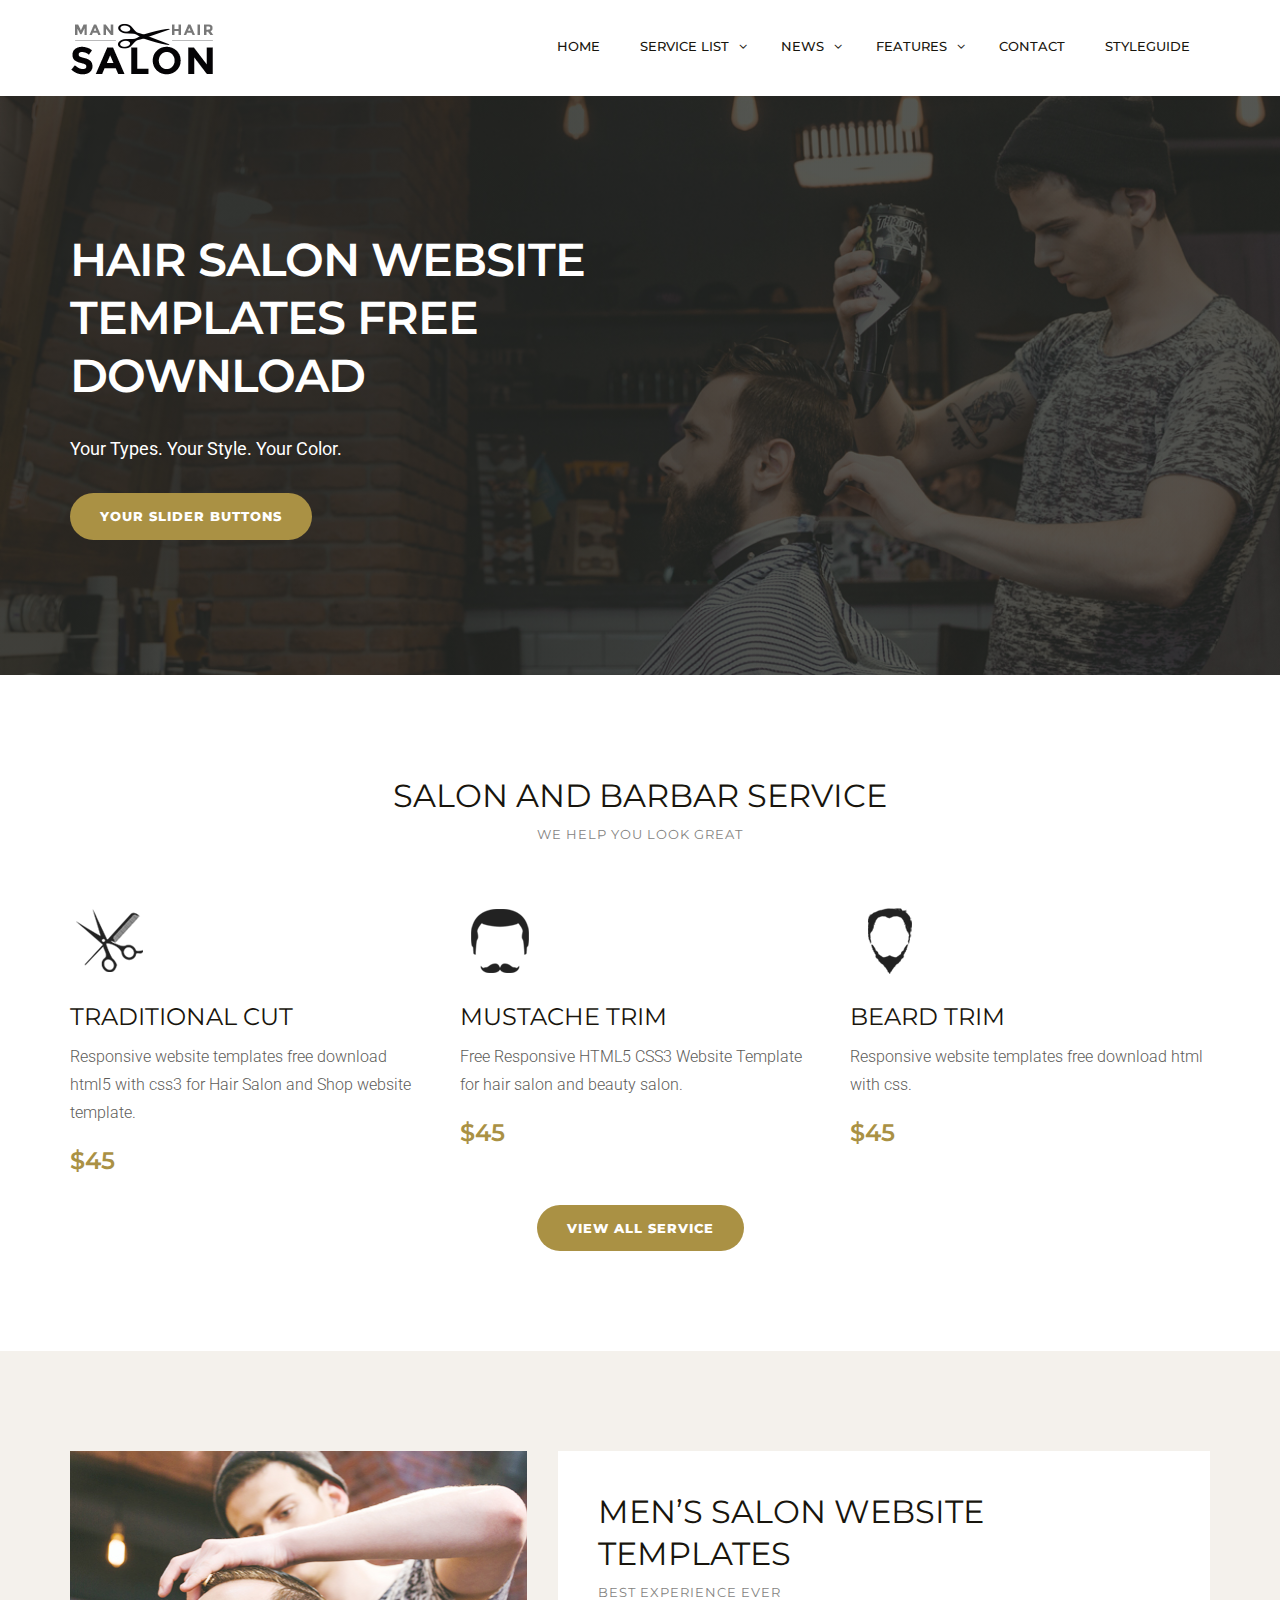
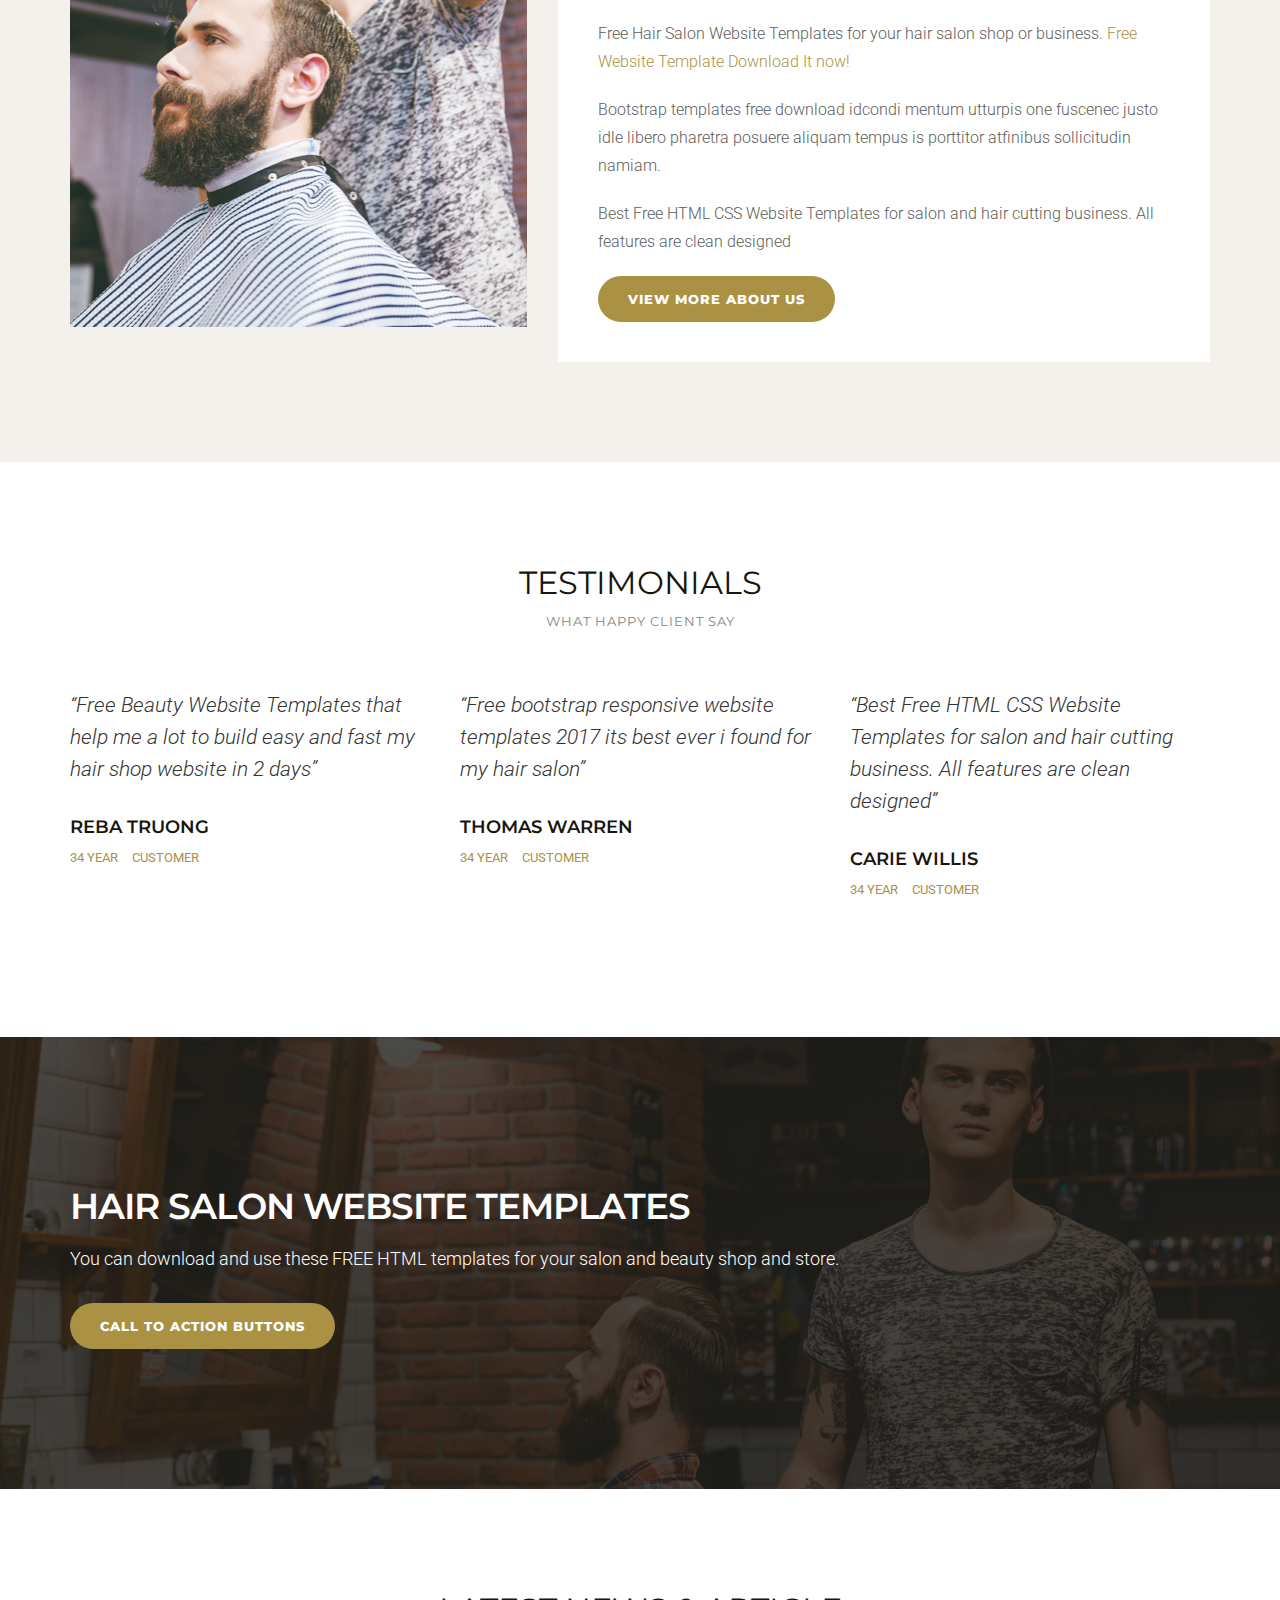
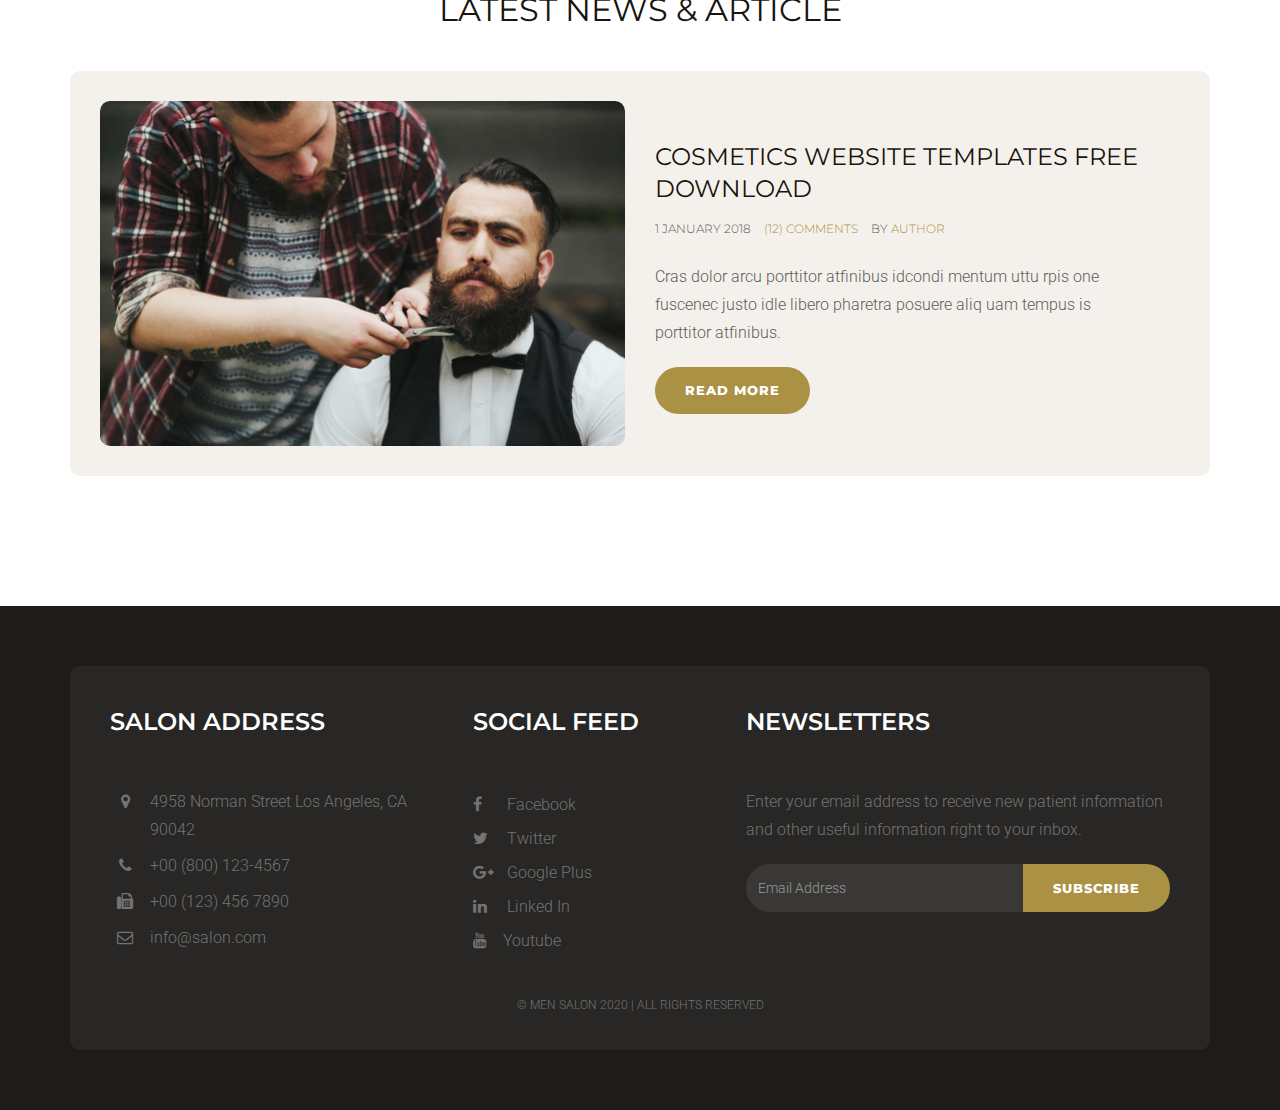
==== index.html @ 5f4469d7 "Initial commit" ====
<!DOCTYPE html>
<html lang="en">

<head>
    <meta charset="utf-8">
    <meta http-equiv="X-UA-Compatible" content="IE=edge">
    <meta name="viewport" content="width=device-width, initial-scale=1">
    <!-- The above 3 meta tags *must* come first in the head; any other head content must come *after* these tags -->
    <meta name="description" content="Hair salon templates for mens hair cut service provider.">
    <meta name="keywords" content="hair salon website templates free download, html5 template, free responsive website templates, website layout,html5 website templates, template for website design, beauty HTML5 templates, cosmetics website templates free download">
    <title>Men Salon | Hair Salon Website Templates Free Download</title>
    <!-- Bootstrap -->
    <link href="css/bootstrap.min.css" rel="stylesheet">
    <!-- Google Fonts -->
    <link href="https://fonts.googleapis.com/css?family=Roboto:300,300i,400,400i,500,500i,700,700i%7cMontserrat:300,300i,400,400i,500,500i,600,600i,700,700i" rel="stylesheet">
    <!-- Font Awesome -->
    <link href="css/font-awesome.min.css" rel="stylesheet">
    <!-- Style -->
    <link href="css/style.css" rel="stylesheet">
    <!-- HTML5 shim and Respond.js for IE8 support of HTML5 elements and media queries -->
    <!-- WARNING: Respond.js doesn't work if you view the page via file:// -->
    <!--[if lt IE 9]>
    <script src="https://oss.maxcdn.com/html5shiv/3.7.3/html5shiv.min.js "></script>
    <script src="https://oss.maxcdn.com/respond/1.4.2/respond.min.js "></script>
<![endif]-->
</head>

<body>
    <div class="header">
        <div class="container">
            <div class="row">
                <div class="col-lg-4 col-md-4 col-sm-12 col-xs-12">
                    <a href="index.html"><img src="images/logo.png" alt="Hair Salon Website Templates Free Download"></a>
                </div>
                <div class="col-lg-8 col-md-4 col-sm-12 col-xs-12">
                    <div class="navigation">
                        <div id="navigation">
                            <ul>
                                <li class="active"><a href="index.html" title="Home">Home</a></li>
                                <li class="has-sub"><a href="service-list.html" title="Service List">Service List</a>
                                    <ul>
                                        <li><a href="service-list.html" title="Service List">Service List</a></li>
                                        <li><a href="service-detail.html" title="Service Detail">Service Detail</a></li>
                                    </ul>
                                </li>
                                <li class="has-sub"><a href="blog-default.html" title="Blog ">News</a>
                                    <ul>
                                        <li><a href="blog-default.html" title="Blog">Blog Default</a></li>
                                        <li><a href="blog-single.html" title="Blog Single ">Blog Single</a></li>
                                    </ul>
                                </li>
                                <li><a href="#" title="Features">Features</a>
                                    <ul>
                                        <li><a href="testimonial.html" title="Service List">Testimonial</a></li>
                                        <li><a href="styleguide.html" title="Service Detail">Style Guide</a></li>
                                    </ul>
                                </li>
                                <li><a href="contact.html" title="Contact Us">Contact</a> </li>
                                <li><a href="styleguide.html" title="Styleguide">styleguide</a> </li>
                            </ul>
                        </div>
                    </div>
                </div>
            </div>
        </div>
    </div>
    <div class="hero-section">
        <div class="container">
            <div class="row">
                <div class="col-lg-6 col-md-6 col-sm-6 col-xs-12">
                    <h1 class="hero-title">hair salon website templates free download</h1>
                    <p class="hero-text"><strong>Your Types. Your Style. Your Color.</strong> </p>
                    <a href="#" class="btn btn-default">Your slider buttons</a> </div>
            </div>
        </div>
    </div>
    <div class="space-medium">
        <div class="container">
            <div class="row">
                <div class="col-md-offset-2 col-md-8">
                    <div class="mb60 text-center section-title">
                        <!-- section title start-->
                        <h1>salon and barbar service</h1>
                        <h5 class="small-title ">we help you look great</h5>
                    </div>
                    <!-- /.section title start-->
                </div>
            </div>
            <div class="row">
                <div class="col-lg-4 col-md-4 col-sm-4 col-xs-12">
                    <div class="service-block">
                        <!-- service block -->
                        <div class="service-icon mb20">
                            <!-- service img -->
                            <img src="images/service-icon-1.png" alt=""> </div>
                        <!-- service img -->
                        <div class="service-content">
                            <!-- service content -->
                            <h2><a href="# " class="title ">traditional cut</a></h2>
                            <p>Responsive website templates free download html5 with css3 for Hair Salon and Shop website template.</p>
                            <div class="price ">$45</div>
                        </div>
                        <!-- service content -->
                    </div>
                    <!-- /.service block -->
                </div>
                <div class="col-lg-4 col-md-4 col-sm-4 col-xs-12">
                    <div class="service-block">
                        <!-- service block -->
                        <div class="service-icon mb20">
                            <!-- service img -->
                            <img src="images/service-icon-2.png" alt=""> </div>
                        <!-- service img -->
                        <div class="service-content">
                            <!-- service content -->
                            <h2><a href="#" class="title ">MUSTACHE TRIM</a></h2>
                            <p>Free Responsive HTML5 CSS3 Website Template for hair salon and beauty salon.</p>
                            <div class="price">$45</div>
                        </div>
                        <!-- service content -->
                    </div>
                    <!-- /.service block -->
                </div>
                <div class="col-lg-4 col-md-4 col-sm-4 col-xs-12">
                    <div class="service-block">
                        <!-- service block -->
                        <div class="service-icon mb20">
                            <!-- service img -->
                            <img src="images/service-icon-3.png" alt=""> </div>
                        <!-- service img -->
                        <div class="service-content">
                            <!-- service content -->
                            <h2><a href="#" class="title ">BEARD TRIM</a></h2>
                            <p>Responsive website templates free download html with css.</p>
                            <div class="price ">$45</div>
                        </div>
                        <!-- service content -->
                    </div>
                    <!-- /.service block -->
                </div>
                <div class="col-lg-12 col-sm-12 col-md-12 col-xs-12 text-center"> <a href="#" class="btn btn-default"> View All Service </a> </div>
            </div>
        </div>
    </div>
    <div class="space-medium bg-default">
        <div class="container">
            <div class="row">
                <div class="col-lg-5 col-md-5 col-sm-12 col-xs-12"><img src="images/about-img.jpg" alt="" class="img-responsive"></div>
                <div class="col-lg-7 col-md-7 col-sm-12 col-xs-12">
                    <div class="well-block">
                        <h1>Men’s salon website templates</h1>
                        <h5 class="small-title ">best experience ever</h5>
                        <p>Free Hair Salon Website Templates for your hair salon shop or business. <a href="https://easetemplate.com/">Free Website Template Download It now!</a></p>
                        <p>Bootstrap templates free download idcondi mentum utturpis one fuscenec justo idle libero pharetra posuere aliquam tempus is porttitor atfinibus sollicitudin namiam.</p>
                        <p>Best Free HTML CSS Website Templates for salon and hair cutting business. All features are clean designed</p>
                        <a href="# " class="btn btn-default">View More About us</a> </div>
                </div>
            </div>
        </div>
    </div>
    <div class="space-medium">
        <div class="container">
            <div class="row">
                <div class="col-lg-offset-2 col-lg-8 col-md-offset-2 col-md-8 col-sm-12 col-xs-12">
                    <div class="section-title mb60 text-center">
                        <!-- section title start-->
                        <h1>testimonials</h1>
                        <h5 class="small-title">What Happy Client Say</h5>
                    </div>
                    <!-- /.section title start-->
                </div>
            </div>
            <div class="row">
                <div class="col-lg-4 col-md-4 col-sm-4 col-xs-12">
                    <div class="testimonial-block">
                        <!-- testimonial block -->
                        <div class="testimonial-content">
                            <p class="testimonial-text">“Free Beauty Website Templates that help me a lot to build easy and fast my hair shop website in 2 days”</p>
                        </div>
                        <div class="testimonial-info">
                            <h4 class="testimonial-name">Reba Truong</h4>
                            <span class="testimonial-meta">34 Year</span> <span class="testimonial-meta">Customer</span> </div>
                    </div>
                    <!--/. testimonial block -->
                </div>
                <div class="col-lg-4 col-md-4 col-sm-4 col-xs-12">
                    <div class="testimonial-block">
                        <!-- testimonial block -->
                        <div class="testimonial-content">
                            <p class="testimonial-text">“Free bootstrap responsive website templates 2017 its best ever i found for my hair salon”</p>
                        </div>
                        <div class="testimonial-info">
                            <h4 class="testimonial-name">Thomas Warren</h4>
                            <span class="testimonial-meta">34 Year</span> <span class="testimonial-meta ">Customer</span> </div>
                    </div>
                    <!--/. testimonial block -->
                </div>
                <div class="col-lg-4 col-md-4 col-sm-4 col-xs-12">
                    <div class="testimonial-block">
                        <!-- testimonial block -->
                        <div class="testimonial-content">
                            <p class="testimonial-text">“Best Free HTML CSS Website Templates for salon and hair cutting business. All features are clean designed”</p>
                        </div>
                        <div class="testimonial-info">
                            <h4 class="testimonial-name">Carie Willis</h4>
                            <span class="testimonial-meta">34 Year</span> <span class="testimonial-meta">Customer</span> </div>
                    </div>
                    <!--/. testimonial block -->
                </div>
            </div>
        </div>
    </div>
    <div class="cta-section">
        <div class="container">
            <div class="row">
                <div class="col-md-12">
                    <h1 class="cta-title">hair salon website templates</h1>
                    <p class="cta-text">You can download and use these FREE HTML templates for your salon and beauty shop and store. </p>
                    <a href="https://easetemplate.com/downloads/category/free-website-template/" class="btn btn-default" target="_blank">Call to action buttons</a> </div>
            </div>
        </div>
    </div>
    <div class="space-medium">
        <div class="container">
            <div class="row">
                <div class="col-lg-offset-2 col-lg-8 col-md-offset-2 col-md-8 col-sm-12 col-xs-12">
                    <div class="section-title mb40 text-center">
                        <!-- section title start-->
                        <h1>Latest News &amp; Article</h1>
                    </div>
                    <!-- /.section title start-->
                </div>
            </div>
            <div class="row">
                <div class="col-lg-12 col-md-12 col-sm-12 col-xs-12">
                    <div class="post-block">
                        <div class="row ">
                            <!-- post block -->
                            <div class="col-md-6">
                                <div class="post-img">
                                    <a href="#"><img src="images/post-img.jpg" alt="" class="img-responsive"></a>
                                </div>
                            </div>
                            <div class="col-md-6">
                                <div class="post-content">
                                    <h2><a href="https://easetemplate.com/" class="title" target="_blank"> cosmetics website templates free download</a></h2>
                                    <p class="meta"> <span class="meta-date"> 1 January 2018</span> <span class="meta-comment"><a href="# ">(12) Comments</a></span> <span class="meta-author">By <a href="#">Author</a></span></p>
                                    <p>Cras dolor arcu porttitor atfinibus idcondi mentum uttu rpis one fuscenec justo idle libero pharetra posuere aliq uam tempus is porttitor atfinibus.</p>
                                    <a href="#" class="btn btn-default">Read More</a> </div>
                            </div>
                        </div>
                        <!-- /.post block -->
                    </div>
                </div>
            </div>
        </div>
    </div>
    <div class="footer">
        <!-- footer-->
        <div class="container">
            <div class="footer-block">
                <!-- footer block -->
                <div class="row">
                    <div class="col-lg-4 col-md-4 col-sm-6 col-xs-12">
                        <div class="footer-widget">
                            <h2 class="widget-title">Salon Address</h2>
                            <ul class="listnone contact">
                                <li><i class="fa fa-map-marker"></i> 4958 Norman Street Los Angeles, CA 90042 </li>
                                <li><i class="fa fa-phone"></i> +00 (800) 123-4567</li>
                                <li><i class="fa fa-fax"></i> +00 (123) 456 7890</li>
                                <li><i class="fa fa-envelope-o"></i> info@salon.com</li>
                            </ul>
                        </div>
                    </div>
                    <div class="col-lg-3 col-md-3 col-sm-6 col-xs-12">
                        <div class="footer-widget footer-social">
                            <!-- social block -->
                            <h2 class="widget-title">Social Feed</h2>
                            <ul class="listnone">
                                <li>
                                    <a href="#"> <i class="fa fa-facebook"></i> Facebook </a>
                                </li>
                                <li><a href="#"><i class="fa fa-twitter"></i> Twitter</a></li>
                                <li><a href="#"><i class="fa fa-google-plus"></i> Google Plus</a></li>
                                <li><a href="#"><i class="fa fa-linkedin"></i> Linked In</a></li>
                                <li>
                                    <a href="#"> <i class="fa fa-youtube"></i>Youtube</a>
                                </li>
                            </ul>
                        </div>
                        <!-- /.social block -->
                    </div>
                    <div class="col-lg-5 col-md-5 col-sm-12 col-xs-12">
                        <div class="footer-widget widget-newsletter">
                            <!-- newsletter block -->
                            <h2 class="widget-title">Newsletters</h2>
                            <p>Enter your email address to receive new patient information and other useful information right to your inbox.</p>
                            <div class="input-group">
                                <input type="text" class="form-control" placeholder="Email Address">
                                <span class="input-group-btn">
                            <button class="btn btn-default" type="button">Subscribe</button>
                            </span>
                            </div>
                            <!-- /input-group -->
                        </div>
                        <!-- newsletter block -->
                    </div>
                </div>
                <div class="tiny-footer">
                    <!-- tiny footer block -->
                    <div class="row">
                        <div class="col-lg-12 col-md-12 col-sm-12 col-xs-12">
                            <div class="copyright-content">
                                <p>© Men Salon 2020 | all rights reserved</p>
                            </div>
                        </div>
                    </div>
                </div>
                <!-- /.tiny footer block -->
            </div>
            <!-- /.footer block -->
        </div>
    </div>
    <!-- /.footer-->
    <!-- jQuery (necessary for Bootstrap's JavaScript plugins) -->
    <script src="js/jquery.min.js"></script>
    <!-- Include all compiled plugins (below), or include individual files as needed -->
    <script src="js/bootstrap.min.js"></script>
    <script src="js/menumaker.js"></script>
    <!-- sticky header -->
    <script src="js/jquery.sticky.js"></script>
    <script src="js/sticky-header.js"></script>
</body>

</html>
---- css/style.css ----
@charset "UTF-8";

/* CSS Document */

/*------------------------------------------------------------------

Template Name:      Hair Salon Website Templates Free Download
Version:            1.0.0
Created Date:       30/03/2017 
Author:             Jitu Chauhan 

------------------------------------------------------------------
[CSS Table of contents]

1.  Body / Typography 
2.  Form Elements
3.  Buttons
4.  General / Elements
        4.1 Section space
        4.2 Margin space
        4.3 Padding space
        4.4 Background color
        4.5 Features
        4.7 Call to actions
        4.8 Img hover effect
        4.9 Icon
        -----------------------
5. Header / Navigations
        5.1 Header Regular
        5.2 Header Transparent
        5.3 Navigation Regular
        5.4 Page Header

        -----------------------
6. Slider
        6.1 Slider
        -----------------------
7. Content
8. Footers
9. Pages
    9.1  Service
    9.2  Service Single / sidebar with sidenav
    9.3  Testimonial
    9.4  Contact us
    9.5  Styleguide
    ------------------------------------
10.Blog
    10.1 Blog Default
    10.2 Blog Single
    ------------------------------------
11.Sidebar
    11.1 Widget
    ------------------------------------

13. Media Queries

------------------------------------------------------------------*/

/*-----------------------------------
    1. Body / Typography 
-----------------------------------*/

body { font-size: 16px;
    background-color: #fff;
    color: #5d5c59;
    font-family: 'Roboto', sans-serif;
    line-height: 28px;
    font-weight: 300; }
h1, h2, h3, h4, h5, h6 { margin: 0; padding: 0; margin-bottom: 10px; color: #18150d; font-weight: 400; 
    font-family: 'Montserrat', sans-serif; text-transform: uppercase; -webkit-font-smoothing: antialiased; text-rendering: optimizeLegibility; }
h1 { font-size: 32px; line-height: 42px; }
h2 { font-size: 24px; line-height: 32px; }
h3 { font-size: 18px; line-height: 28px; }
h4 { font-size: 16px; line-height: 24px; margin-bottom: 10px; }
h5 { font-size: 14px; }
h6 { font-size: 12px; }
p { margin: 0 0 20px; }
p:last-child { margin-bottom: 0px; }
ul, ol { margin: 0; }
ul li, ol li { }
a { color: #aa9144; text-decoration: none; -webkit-transition: all 0.3s; -moz-transition: all 0.3s; transition: all 0.3s; }
a:focus, a:hover { text-decoration: none; color: #8e7424; }
 
b, strong {
    font-weight: 400;
}
.listnone { list-style: none; padding: 0px; }
.lead { font-size: 21px; color: #3c3c3c; font-weight: 400; }
.italic { font-style: italic; }
.small-text { color: #b4b1ac; font-size: 12px; }
.text-caps { text-transform: uppercase; letter-spacing: 2px; }
::selection { background: #ffecb3; color: #333; }
h3 small { font-weight: 400; line-height: 1; color: #aa9144; font-size: 14px; }
 
hr { margin-top: 20px; margin-bottom: 20px; border: 0; border-top: 1px solid #f1f3f8; }
blockquote { padding: 10px 20px; margin: 0px; font-size: 21px; line-height: 32px; color: #3c3c3c; font-style: italic; border-left: 5px solid #aa9144; }

/*-------------- align ------------*/

/* =WordPress Core
-------------------------------------------------------------- */

.alignnone { margin: 5px 20px 20px 0; }
.aligncenter, div.aligncenter { display: block; margin: 5px auto 5px auto; }
.alignright { float: right; margin: 0px 0 30px 30px;  }
.alignleft { float: left; margin: 0px 30px 0px 0;   }
a img.alignright { float: right; margin: 0px 0 30px 30px; }
a img.alignnone { margin: 5px 20px 20px 0; }
a img.alignleft { float: left; margin: 5px 20px 20px 0; }
a img.aligncenter { display: block; margin-left: auto; margin-right: auto; }
.wp-caption { background: #fff; border: 1px solid #f0f0f0; max-width: 96%;    /* Image does not overflow the content area */ padding: 5px 3px 10px; text-align: center; }
.wp-caption.alignnone { margin: 5px 20px 20px 0; }
.wp-caption.alignleft { margin: 5px 20px 20px 0; }
.wp-caption.alignright { margin: 5px 0 20px 20px; }
.wp-caption img { border: 0 none; height: auto; margin: 0; max-width: 98.5%; padding: 0; width: auto; }
.wp-caption p.wp-caption-text { font-size: 11px; line-height: 17px; margin: 0; padding: 0 4px 5px; }

/*-----------------------------------
    2. Form css 
-----------------------------------*/
label { }
.control-label { color: #474747; font-weight: 700; font-size: 12px; text-transform: uppercase; }
.form-control { width: 100%; height: 50px; padding: 6px 12px; 
    font-size: 16px; line-height: 1.42857143; color: #333; background-color: #fff; border: 1px solid #dcd9d3; 
    background-image: none; border-radius: 10px; -webkit-box-shadow: inset 0 0px 0px rgba(255, 255, 255, .075); 
    box-shadow: inset 3px 3px 3px rgba(255, 255, 255, .075); margin-bottom: 15px; }
.form-control:focus { border-color: #bab6ae;
    outline: 0;
    -webkit-box-shadow: inset 0 1px 1px rgba(255, 255, 255, .075), 0 0 8px rgba(255, 255, 255, .6);
    box-shadow: inset 0 3px 3px rgba(255, 255, 255, .075), 0 0 8px rgba(235, 237, 238, .6);
    background-color: #fffefd; }
.textarea.form-control { background-color: #f6f8f9; height: auto; }
.required { }
.form-news-letter .form-control { float: left; width: 75%; margin-right: 10px; }
.form-group { margin-bottom: 10px; }
.get-in-touch { }
.get-in-touch .form-control { margin-bottom: 10px; }

/*-----------------------------------
    3. Buttons 
-----------------------------------*/
.btn { display: inline-block; padding: 14px 30px; margin-bottom: 0; font-size: 13px; font-weight: 800; 
    letter-spacing: 1px; line-height: 1.42857143; text-align: center; border: none; 
    text-transform: uppercase; border-radius: 100px;font-family: 'Montserrat', sans-serif; -webkit-font-smoothing: antialiased; text-rendering: optimizeLegibility;}
.btn-default { color: #fff; background-color: #aa9144; }
.btn-default:hover { color: #fff; background-color: #8e7424; border-color: #8e7424; }
.btn-default.focus, .btn-default:focus { color: #fff; background-color: #8e7424; border-color: #8e7424; }
.btn-primary { background-color: #2d281a; color: #fff; }
.btn-primary:hover { background-color: #18150d; color: #fff; }
.btn-primary.focus, .btn-primary:focus { }
.btn-white { color: #aa9144; background-color: #fff; border: 1px solid #fff; }
.btn-white:hover { background-color: #8e7424; border-color: #8e7424; color: #fff; }
.btn-white.focus, .btn-white:focus { background-color: #8e7424; border-color: #8e7424; color: #fff; }
.btn-link { color: #98989c; text-transform: uppercase; font-size: 12px; font-weight: 700; letter-spacing: 2px; border-bottom: 1px solid #98989c; padding-bottom: 2px; }
.btn-link:hover { color: #aa9144; font-weight: 700; text-decoration: none; border-bottom: 1px solid #aa9144; }
.btn-lg { font-size: 14px; padding: 20px 30px; }
.btn-sm { font-size: 12px; padding: 5px 10px; }
.btn-xs { font-size: 12px; padding: 5px 7px; }

/*-----------------------------------
    4. General / Elements 
-----------------------------------*/

/*----------------------- 
    4.1 Section space :
-------------------------*/

/*Note: Section space help to create top bottom space;*/

.space-small { padding-top: 40px; padding-bottom: 40px; }
.space-medium { padding-top: 100px; padding-bottom: 100px; }
.space-large { padding-top: 120px; padding-bottom: 120px; }
.space-ex-large { padding-top: 140px; padding-bottom: 140px; }

/*----------------------
   4.2 Margin Space
-----------------------*/
.mb0 { margin-bottom: 0px; }
.mb10 { margin-bottom: 10px; }
.mb20 { margin-bottom: 20px; }
.mb30 { margin-bottom: 30px; }
.mb35 { margin-bottom: 35px; }
.mb40 { margin-bottom: 40px; }
.mb60 { margin-bottom: 60px; }
.mb80 { margin-bottom: 80px; }
.mb100 { margin-bottom: 100px; }
.mt0 { margin-top: 0px; }
.mt10 { margin-top: 10px; }
.mt20 { margin-top: 20px; }
.mt30 { margin-top: 30px; }
.mt40 { margin-top: 40px; }
.mt60 { margin-top: 60px; }
.mt70 { margin-top: 70px; }
.mt80 { margin-top: 80px; }
.mt100 { margin-top: 100px; }

/*----- less margin space from top --*/
.mt-20 { margin-top: -20px; }
.mt-40 { margin-top: -40px; }
.mt-60 { margin-top: -60px; }
.mt-80 { margin-top: -80px; }

/*-----------------------
   4.3 Padding space
-------------------------*/
.nopadding { padding: 0px; }
.nopr { padding-right: 0px; }
.nopl { padding-left: 0px; }
.pinside10 { padding: 10px; }
.pinside20 { padding: 20px; }
.pinside30 { padding: 30px; }
.pinside40 { padding: 40px; }
.pinside50 { padding: 50px; }
.pinside60 { padding: 60px; }
.pinside80 { padding: 80px; }
.pinside130 { padding: 130px; }
.pdt10 { padding-top: 10px; }
.pdt20 { padding-top: 20px; }
.pdt30 { padding-top: 30px; }
.pdt40 { padding-top: 40px; }
.pdt60 { padding-top: 60px; }
.pdt80 { padding-top: 80px; }
.pdb10 { padding-bottom: 10px; }
.pdb20 { padding-bottom: 20px; }
.pdb30 { padding-bottom: 30px; }
.pdb40 { padding-bottom: 40px; }
.pdb60 { padding-bottom: 60px; }
.pdb80 { padding-bottom: 80px; }
.pdl10 { padding-left: 10px; }
.pdl20 { padding-left: 20px; }
.pdl30 { padding-left: 30px; }
.pdl40 { padding-left: 40px; }
.pdl60 { padding-left: 60px; }
.pdl80 { padding-left: 80px; }
.pdr10 { padding-right: 10px; }
.pdr20 { padding-right: 20px; }
.pdr30 { padding-right: 30px; }
.pdr40 { padding-right: 40px; }
.pdr60 { padding-right: 60px; }
.pdr80 { padding-right: 80px; }

/*--------------------------------
4.4 Background & Block color 
----------------------------------*/
.bg-light { background-color: #f4f1ec; }
.bg-primary { background-color: #aa9144; }
.bg-default { background-color: #f4f1ec; }
.bg-white { background-color: #fff; }
.outline { border: 1px solid #e5e7ec; }
.section-title { }
.title { color: #18150d; }
.small-title{color: #84837f; font-size: 13px; letter-spacing: 1px; margin-bottom: 20px;}
.text-white { color: #fff; }
.primary-sidebar { }
.secondary-sidebar { }
.well-block{background-color: #fff;padding: 40px;}

/*--------------------------------
4.5 Features Block 
----------------------------------*/
.feature { }
.feature-icon { margin-bottom: 20px; }
.feature-left { }
.feature-left .feature-icon { float: left; }
.feature-left .feature-content { padding-left: 80px; }
.feature-center { }
.feature-center .feature-icon { }
.feature-center .feature-content { }
.feature-inner { }
.feature-outline { }
.thumbnail-block { }
.thumbnail-img { }
.thumbnail-content { }
.thumbnail-inner { }
.thumbnail-outline { }

/*----------------- video ---------------*/
.video-section { position: relative; }
.video-img { position: relative; }
.video-img img { width: 100%; }
.video-action { position: absolute; top: 40%; left: 47%; }

/*--------------------------------
4.6 Bullet 
----------------------------------*/
.bullet { position: relative; padding-left: 15px; color: #78807e; line-height: 32px; }
.bullet-double-right li:before { font-family: FontAwesome; display: block; position: absolute; left: 0; width: 13px; font-size: 14px; color: #78807e; content: "\f101"; }

/*--------------------------------
4.7 Call to actions 
----------------------------------*/
.cta-block { }
.cta-title { font-size: 32px; font-weight: 700; letter-spacing: -1px; color: #fff; margin-bottom: 10px; }
.cta-text { font-size: 18px; color: #a2fed4; }
.cta-content { }
.cta-call, .cta-mail { }


.cta-section { 
    padding-top: 140px; padding-bottom: 140px; 
    background: linear-gradient(rgba(30, 28, 24, 0.8), rgba(30, 28, 24, 0.8)), rgba(30, 28, 24, 0.8) url(../images/cta-section-img.jpg) no-repeat center; background-size: cover; }
.cta-caption {  }
.cta-title { font-size: 36px; color: #fff; line-height: 58px; font-weight: 600; margin-bottom: 10px; letter-spacing: -1px; }
.cta-text { font-size: 18px; color: #fff; margin-bottom: 30px; }

/*--------------------------------
4.8 Image Hover Effect 
----------------------------------*/
.imghover { display: block; position: relative; max-width: 100%; }
.imghover::before, .imghover::after { display: block; position: absolute; content: ""; text-align: center; opacity: 0; }
.imghover::before { top: 0; right: 0; bottom: 0; left: 0; }
.imghover::after { top: 50%; left: 50%; width: 50px; height: 50px; line-height: 50px; margin: -25px 0 0 -25px; content: "\f2a8"; font-family: "FontAwesome"; font-size: 36px; }
.imghover:hover::before, .imghover:hover::after { opacity: 1; }
.imghover:hover::before { background: rgba(212, 27, 44, .55); }
.imghover:hover::after { color: #FFFFFF; }
[class^='imghvr-'], [class*=' imghvr-'] { background: rgba(211, 0, 80, .55); }

/*--------------------------------
4.9 Icon 
----------------------------------*/
.icon { }
.icon-1x { font-size: 18px; }

/* default icon size of font*/
.icon-2x { font-size: 38px; }
.icon-4x { font-size: 65px; }
.icon-6x { font-size: 88px; }
.icon-8x { font-size: 108px; }
.icon-default { color: #aa9144; }
.icon-primary { color: #474954; }
.icon-secondary { color: #fff; }
.icon-white { color: #fff; }

/*--------------------------------
5 Header / Navigations 
----------------------------------*/

/*--------------------
    5.1 Header Regular 
   ----------------------*/

.logo { }
.header { background-color: #fff; z-index: 9999; position: relative; padding-top: 20px; padding-bottom: 20px; }
.top-text { text-align: right; }
.top-text .text-block { padding-left: 20px; color: #fff; line-height: 18px; }
.call-block { }
.call-no { }
.mail-block { }
.mail-text { }
.time-block { }
.time-text { }
.call-block, .mail-block, .time-block { }

/*--------------------------
    5.2 Navigations Regular
   ----------------------------*/
.hero-section { padding-top: 135px; padding-bottom: 135px; background: linear-gradient(rgba(36, 39, 38, 0.5), rgba(36, 39, 38, 0.5)), rgba(36, 39, 38, 0.5) url(../images/hero-img.jpg) no-repeat center; background-size: cover; }
.hero-caption { padding-top: 100px; padding-bottom: 100px; }
.hero-title { font-size: 46px; color: #fff; line-height: 58px; font-weight: 600; margin-bottom: 30px; letter-spacing: -1px; }
.hero-text { font-size: 18px; color: #fff; margin-bottom: 30px; }
.navigation { float: right; }
.is-sticky .header {border-bottom: 1px solid #eae7e2;}
#navigation, #navigation ul, #navigation ul li, #navigation ul li a, #navigation #menu-button { margin: 0; padding: 0; border: 0; list-style: none; line-height: 1; display: block; position: relative; -webkit-box-sizing: border-box; -moz-box-sizing: border-box; box-sizing: border-box; }
#navigation:after, #navigation > ul:after { content: "."; display: block; clear: both; visibility: hidden; line-height: 0; height: 0; }
#navigation #menu-button { display: none; }
#navigation { font-family: 'Montserrat', sans-serif; -webkit-font-smoothing: antialiased; text-rendering: optimizeLegibility;}
#navigation > ul > li { float: left; }
#navigation.align-center > ul { font-size: 0; text-align: center; }
#navigation.align-center > ul > li { display: inline-block; float: none; }
#navigation.align-center ul ul { text-align: left; }
#navigation.align-right > ul > li { float: right; }
#navigation > ul > li > a { padding: 20px; font-size: 13px; color: #18150d; text-decoration: none; font-weight: 500; text-transform: uppercase; }
#navigation > ul > li:hover > a { color: #ffffff; background-color: #aa9144; }
#navigation > ul > li.has-sub > a { padding-right: 32px; }

/*#navigation > ul > li.has-sub > a:after {
 position: absolute;
 top: 22px;
 right: 11px;
 width: 8px;
 height: 2px;
 display: block;
 background: #dddddd;
 content: '';
}*/
#navigation > ul > li.has-sub > a:before { position: absolute; right: 14px; font-family: FontAwesome; content: "\f107"; -webkit-transition: all .25s ease; -moz-transition: all .25s ease; -ms-transition: all .25s ease; -o-transition: all .25s ease; transition: all .25s ease; }

/*#navigation > ul > li.has-sub:hover > a:before {
 top: 23px;
 height: 0;
}*/
#navigation ul ul { position: absolute; left: -9999px; }
#navigation.align-right ul ul { text-align: right; }
#navigation ul ul li { height: 0; -webkit-transition: all .25s ease; -moz-transition: all .25s ease; -ms-transition: all .25s ease; -o-transition: all .25s ease; transition: all .25s ease; }
#navigation li:hover > ul { left: auto; }
#navigation.align-right li:hover > ul { left: auto; right: 0; }
#navigation li:hover > ul > li { height: 46px; }
#navigation ul ul ul { margin-left: 100%; top: 0; }
#navigation.align-right ul ul ul { margin-left: 0; margin-right: 100%; }
#navigation ul ul li a { padding: 16px; width: 170px; font-size: 13px; text-decoration: none; color: #fff; font-weight: 500; background: #aa9144; text-transform: uppercase; border-bottom: 1px solid #987e2e; }
#navigation ul ul li:last-child > a, #navigation ul ul li.last-item > a { border-bottom: 0; }
#navigation ul ul li:hover > a, #navigation ul ul li a:hover { color: #ffffff; background-color: #aa9144; }
#navigation ul ul li.has-sub > a:after { position: absolute; top: 16px; right: 11px; width: 8px; height: 2px; display: block; background: #dddddd; content: ''; }
#navigation.align-right ul ul li.has-sub > a:after { right: auto; left: 11px; }
#navigation ul ul li.has-sub > a:before { position: absolute; top: 13px; right: 14px; display: block; width: 2px; height: 8px; background: #dddddd; content: ''; -webkit-transition: all .25s ease; -moz-transition: all .25s ease; -ms-transition: all .25s ease; -o-transition: all .25s ease; transition: all .25s ease; }
#navigation.align-right ul ul li.has-sub > a:before { right: auto; left: 14px; }
#navigation ul ul > li.has-sub:hover > a:before { top: 17px; height: 0; }
#navigation.small-screen { width: 100%; }
#navigation.small-screen ul { width: 100%; display: none; }
#navigation.small-screen.align-center > ul { text-align: left; }
#navigation.small-screen ul li { width: 100%; border-top: 1px solid #474747; }
#navigation.small-screen ul ul li, #navigation.small-screen li:hover > ul > li { height: auto; }
#navigation.small-screen ul li a, #navigation.small-screen ul ul li a { width: 100%; border-bottom: 0; padding: 20px 15px; }
#navigation.small-screen > ul > li { float: none; }
#navigation.small-screen ul ul li a { padding-left: 25px; }
#navigation.small-screen ul ul ul li a { padding-left: 35px; }
#navigation.small-screen ul ul li a { color: #474747; background: none; }
#navigation.small-screen ul ul li:hover > a, #navigation.small-screen ul ul li.active > a { color: #474747; }
#navigation.small-screen ul ul, #navigation.small-screen ul ul ul, #navigation.small-screen.align-right ul ul { position: relative; left: 0; width: 100%; margin: 0; text-align: left; }
#navigation.small-screen > ul > li.has-sub > a:after, #navigation.small-screen > ul > li.has-sub > a:before, #navigation.small-screen ul ul > li.has-sub > a:after, #navigation.small-screen ul ul > li.has-sub > a:before { display: none; }
#navigation.small-screen #menu-button {display: block; padding: 15px; color: #474747; cursor: pointer; font-size: 12px;
   text-transform: uppercase; font-weight: 700; }
#navigation.small-screen #menu-button:after { position: absolute; top: 16px; right: 17px; display: block; height: 12px; width: 20px; border-top: 2px solid #474747; border-bottom: 2px solid #474747; content: ''; }
#navigation.small-screen #menu-button:before { position: absolute; top: 21px; right: 17px; display: block; height: 2px; width: 20px; background: #474747; content: ''; }
#navigation.small-screen #menu-button.menu-opened:after { top: 23px; border: 0; height: 2px; width: 15px; background: #474747; -webkit-transform: rotate(45deg); -moz-transform: rotate(45deg); -ms-transform: rotate(45deg); -o-transform: rotate(45deg); transform: rotate(45deg); }
#navigation.small-screen #menu-button.menu-opened:before { top: 23px; background: #474747; width: 15px; -webkit-transform: rotate(-45deg); -moz-transform: rotate(-45deg); -ms-transform: rotate(-45deg); -o-transform: rotate(-45deg); transform: rotate(-45deg); }
#navigation.small-screen .submenu-button { position: absolute; z-index: 99; right: 0; top: 0; display: block; border-left: 1px solid #474747; height: 53px; width: 53px; cursor: pointer; }
#navigation.small-screen .submenu-button.submenu-opened { }
#navigation.small-screen ul ul .submenu-button { height: 34px; width: 34px; }
#navigation.small-screen .submenu-button:after { position: absolute; top: 22px; right: 20px; width: 8px; height: 2px;
 display: block; background: #474747; content: ''; }
#navigation.small-screen ul ul .submenu-button:after { top: 15px; right: 13px; }
#navigation.small-screen .submenu-button.submenu-opened:after { background: #474747; }
#navigation.small-screen .submenu-button:before { position: absolute; top: 19px; right: 23px; display: block;
 width: 2px; height: 8px; background: #474747; content: ''; }
#navigation.small-screen ul ul .submenu-button:before { top: 12px; right: 16px; }
#navigation.small-screen .submenu-button.submenu-opened:before { display: none; }
#navigation.small-screen.select-list { padding: 5px; }

/*----------------------------------------------
    5.4 Page Header
----------------------------------------------*/
.page-header { background: linear-gradient(rgba(36, 39, 38, 0.5), rgba(36, 39, 38, 0.5)), rgba(36, 39, 38, 0.5) url(../images/page-header.jpg) no-repeat center; background-size: cover; margin: 0; border-bottom: none; padding-bottom: 0px; }
.page-caption { padding: 120px 0px; position: relative; z-index: 1; color: #fff; text-align: center; }
.page-title { color: #fff;  font-size: 40px; font-weight: 400; letter-spacing: -1px; }
.breadcrumb { }
.breadcrumb>.active { }
.page-breadcrumb {   }
.page-breadcrumb .breadcrumb { background-color: transparent; margin-bottom: 0px; font-size: 12px; text-transform: uppercase; }

/*-----------------------------------
    6. Slider 
-------------------------------------*/

/*-----------------------------------
7. Content 
-------------------------------------*/

.content { padding-top: 60px; padding-bottom: 60px; }

/*-----------------------------------
8. Footer 
-------------------------------------*/
.footer { background-color: #1e1c18; padding-top: 60px; padding-bottom: 60px; }
.footer-block{background-color: #282725;padding: 40px 40px 10px 40px; border-radius: 10px;}
.footer-widget p { color: #747474; }
.footer-widget .widget-title { color: #fff; font-weight: 600; padding-bottom: 20px; margin-bottom: 30px; }
.footer-widget { }
.footer-widget ul { }
.footer-widget li { }
.footer-widget li a { color: #747474; line-height: 34px; }
.footer-widget li a:hover { color: #aa9144; }
.footer-link { }
.footer-social { }
.footer-social ul { }
.footer-social ul li { }
.footer-social ul li a i { padding-right: 10px; width: 30px; }
.footer-social ul li a:hover i { color: #aa9144; }
.footer .contact li { position: relative; padding-left: 40px; display: block; '
margin-bottom: 8px; padding: 0 0 8px 40px; color: #747474; }
.footer .contact li i { display: block; position: absolute; top: 5px; left: 0; width: 30px; 
    font-size: 16px; text-align: center; }
.widget-newsletter .form-control { height: 48px; color: #eee; background-color: #393836; border: none; box-shadow: none; 
    font-size: 14px; border-radius: 30px 0px 0px 30px;}
.widget-newsletter button { height: 48px; }

/*-------------- tiny footer ------------*/
.tiny-footer {  padding-top: 19px; padding-bottom: 9px; font-size: 12px; 
    color: #56575e; text-align: left; text-transform: uppercase; text-align: center; }
.copyright-content { padding: 12px; color: #747474; }

/*-----------------------------------
9. Pages 
-------------------------------------*/

/*-------------------------
 9.1 About us
---------------------------*/

.about-text { line-height: 40px; }
.about-block { }
.about-img { }
.about-info { }
.about-contact { font-size: 18px; color: #8c9292; font-weight: 600; margin-left: 5px; }
.counter_block { }
.counter_box { border-bottom: 1px solid #eee; padding: 40px 0px; }
.counter_number { font-weight: 900; margin-bottom: 0px; }
.counter_text { font-size: 12px; text-transform: uppercase; letter-spacing: 2px; }

/*-------------------------
 9.2  Service / single / sidebar
--------------------------*/

/* service section */

.service-block { margin-bottom: 30px; }
.service-img { margin-bottom: 30px; }
.service-img img { width: 100%; }
.service-caption { }
.service-title { font-size: 20px; color: #212330; text-transform: uppercase; text-align: center; letter-spacing: 1px; }
.service-icon { }
.service-icon img { }
.service-single-block { }
.service-single-img { }
.service-single-content { }
.price{font-size: 24px; color: #aa9144; font-weight: 600; font-family: 'Montserrat', sans-serif;}

/*-----------------------------------------
    service side-nav
   ------------------------------------------*/
.sidenav { background-color: #fff; margin-bottom: 30px; }
.sidenav li { position: relative; }
.sidenav li:last-child { margin-bottom: 0px; }
.sidenav li a { display: block; line-height: 14px; color: #2b2d2c; 
    font-weight: 500; font-size: 14px; background-color: #dfddd7; padding: 20px; margin-bottom: 1px; text-transform: uppercase;font-family: 'Montserrat', sans-serif;}
.sidenav li a:hover { color: #fff; background-color: #aa9144; }
.sidenav li a.active, .sidenav ul li a.active .sidenav ul li i { color: #fff; background-color: #aa9144; }
.sidenav li a:focus { color: #bb0349; }
.sidenav li.active a:before { color: #bb0349; }

/*.sidenav li a:before { margin-right: 10px; font-family: FontAwesome; position: absolute; width: 20px; font-size: 12px; color: #7d7f89; content: "138"; left: 10px; }
.sidenav li a:hover:before { color: #bb0349; }*/
.arrow-circle-right li:last-child { border-bottom: 0px solid #6f4a52; }
.arrow-circle-right li a:before { margin-right: 10px; font-family: FontAwesome; position: absolute; left: 20px; width: 20px; font-size: 16px; color: #5a5a5a; content: "\f105"; font-weight: normal; }

/*--------------------------
  9.5  Testimonial
---------------------------*/
.quote-left { position: absolute; font-size: 100px; font-family: 'Libre Baskerville', serif; font-style: normal; color: #aa9144; line-height: 0px; top: 52px; }
.testimonial-block {margin-bottom: 40px; }
.testimonial-img { }
.testimonial-img img { }
.testimonial-content { margin-bottom: 30px; }
.testimonial-info { line-height: 1; }
.testimonial-text { font-size: 21px; font-style: italic; line-height: 32px; color: #333333; }
.testimonial-name { font-size: 18px; font-weight: 600; margin-bottom: 10px; }
.testimonial-meta { font-size: 13px; text-transform: uppercase;color: #aa9144; padding-right: 10px; font-weight: 400; }

/*-------------------------
  9.8 Contact us
---------------------------*/
.contact-block { }
.contact-block ul { }
.contact-block ul li { border: 1px solid #f1f2f4; padding-top: 30px; padding-bottom: 30px; }
.contact-block ul li i { color: #aa9144; float: left; padding: 0px; }
.contact-block .contact-text { }
.contact-info { background-color: #cda34d; color: #fff; }
.contact-info ul { padding-left: 0px; }
.contact-info li { position: relative; padding-left: 70px; margin-bottom: 30px; border-bottom: 1px solid #b69042; padding-bottom: 29px; }
.contact-info li:last-child { border-bottom: none; }
.contact-info li i { display: block; position: absolute; left: 0;    /* font-size: 50px; */    /* text-align: center; */
color: #fff;    /* bottom: 0px; */ }
.map { height: 400px; }
.contact-social { text-align: center; }
.contact-social { }
.contact-social a i { height: 32px; width: 32px; border-radius: 50px; background-color: #8e7424; text-align: center; padding: 7px; line-height: 1.2; font-size: 14px; color: #c12d17; }
.contact-social a i:hover { color: #8e7424; }
address { margin-bottom: 20px; font-style: normal; line-height: 1.42857143; }

/*------------------------
 10. Blog pages
--------------------------*/
.content { }
.sidebar { }
.post-block, .post-quote{ position: relative; background-color: #f4f1ec; padding: 30px; border-radius: 10px;  margin-bottom: 30px;}
 
/*-- use for thumbnail --*/
.post-holder { position: relative; margin-bottom: 30px; }
/*-- for single post page --*/
.post-img { position: relative; }
.post-img img{border-radius: 10px; width: 100%;}
.post-title { }
.post-content {padding-top: 40px; padding-right: 40px;}
.post-header { }

/*-------- Post meta --------*/
.meta { font-size: 12px; text-transform: uppercase; margin-bottom: 20px; font-family: 'Montserrat', sans-serif;}
.meta-date { }
.meta-user { }
.meta-comment { }
.meta-author { }
.meta-cat { }
.meta-date, .meta-author, .meta-comment, .meta-cat { display: inline-block; margin-right: 10px; }
.meta-link { }
.meta-tags { }

/*-------- Post Type --------*/
.post-sticky { background: url(../images/sticky.png) no-repeat; position: absolute; right: 35px; bottom: 35px; width: 30px; height: 30px; color: #fff; }
.post-gallery { }
.post-video { }
.post-video .video-sign { }
.post-audio {}
.post-quote {background-color: #aa9144; }
.quote-content{}
.post-quote blockquote{color: #fff; font-size: 34px; line-height: 42px;}
/*-------- Related Post --------*/
.related-post-block { border-top: 1px solid #eee; padding-top: 29px; margin-top: 30px; margin-bottom: 30px; }
.related-post {margin-bottom: 30px; }
.related-post-title { }
.related-post-img { margin-bottom: 30px; }
.related-post-img img{border-radius: 10px;}
/*----- Prev Next Post -----*/
.post-navigation { margin-bottom: 30px; }
.nav-previous, .nav-next { border: 1px solid #f4f1ec; padding: 20px; }
.nav-previous { }
.nav-next { }
.prev-post { }
.next-post { }
.prev-link { }
.next-link { }
.prev-link, .next-link { margin-bottom: 10px; display: block; text-transform: uppercase; font-size: 12px; }

/*----- Author Post -----*/
.author-post { margin-bottom: 30px; background: #f4f1ec; padding: 30px; border-radius: 10px; }
.author-img { }
.author-title { }
.author-img img { width: 100%; border-radius: 10px; }
.author-bio { }
.author-meta { }
.author-name { }
.author-header { }
.author-detail { }
.author-link { }
.author-social { }
.author-social ul { }
.author-social ul li { }
.author-social ul li a { }
.author-social ul li a:hover { }
.author-info { }

/*------------- Post Pagination -------------*/
.st-pagination { }
.st-pagination .pagination>li>a, .pagination>li>span { position: relative; float: left; margin-left: -1px; line-height: 1.42857143; color: #3c3c3c; text-decoration: none; 
    font-size: 12px; background-color: #fff; 
    font-weight: 700; text-transform: uppercase; margin-right: 5px; 
    margin-bottom: 5px; padding: 8px 13px; border: 1px solid #efefef; border-radius: 100%; }
.st-pagination .pagination>li>a:focus, .st-pagination .pagination>li>a:hover, .st-pagination .pagination>li>span:focus, .st-pagination .pagination>li>span:hover, .st-pagination .pagination>li>a.active { z-index: 2; color: #fff; background-color: #aa9144; border: 1px solid #f4f1ec; }
.st-pagination .pagination>li:first-child>a, .st-pagination .pagination>li:first-child>span { margin-left: 0; border-radius: 100%; }
.st-pagination .pagination>li:last-child>a, .st-pagination .pagination>li:last-child>span { border-radius: 100%; }
.st-pagination .pagination>.active>a, .st-pagination .pagination>.active>a:focus, .st-pagination .pagination>.active>a:hover, .st-pagination .pagination>.active>span, .st-pagination .pagination>.active>span:focus, .st-pagination .pagination>.active>span:hover { z-index: 3; color: #fff; cursor: default; background-color: #aa9144;border: 1px solid #aa9144;}

/*------------------------
  12. Sidebar / Widgets
--------------------------*/

/*----- widget -----*/

.widget { margin-bottom: 10px; background-color: #f4f1ec; padding: 30px; border-radius: 10px; }
.widget-title { margin-bottom: 20px; }
.widget ul { }
.widget ul li { margin-bottom: 16px; line-height: 18px;}
.widget ul li:last-child { margin-bottom: 0px; }
.widget ul li a { color: #474747; }
.widget ul li a.active { color: #aa9144; }
.widget ul li a:hover { color: #aa9144; }
.widget-search { }
.widget-search .input-group-addon { color: #fff; text-align: center; background-color: #aa9144; border: 1px solid #aa9144; border-left: transparent; }
.widget-categories { }
.widget-categories ul { }
.widget-categories ul li { }
.widget-categories ul li a { }
.widget-archives { }
.widget-archives ul { }
.widget-archives ul li { }
.widget-archives ul li a { }
ul.widget-recent-post { }
.widget-recent-post li { margin-bottom: 10px; border-bottom: 1px solid #cecbc7;  padding-bottom: 10px;}
.widget-recent-post li:last-child{border-bottom: 1px solid transparent;}
.widget-recent-post ul li a {}
.widget-recent-post .meta{margin-bottom: 0px;}
.recent-post-img {margin-bottom: 20px; }
.recent-post-content { }
.recent-title{font-size: 12px; line-height: 18px;}

.widget-tags { }
.widget-tags a { border: 1px solid #cecbc7; padding: 2px 10px; display: inline-block; background-color: #fff; 
    font-size: 12px; text-transform: uppercase; margin-bottom: 5px; margin-right: 3px; border-radius: 50px; color: #18150d; }
.widget-tags a:hover { background-color: #aa9144; color: #fff;  border: 1px solid #aa9144; }
.widget-text { }
.widget-contact { }
.widget-social { }
.social-circle a { height: 33px; width: 33px; background-color: #aa9144; color: #fff; border-radius: 100%; padding: 5px; display: inline-block; text-align: center; margin-right: 10px; }
.social-circle a:hover { background-color: #8e7424; }
.widget-call-to-action{background-color: #eddba5;}
.widget-call-to-action .widget-title{font-size: 20px; font-weight: 400; margin-bottom: 20px; line-height: 28px;}
.widget-call-to-action p{font-size: 18px; color: #18150d;}
.team-block { margin-bottom: 20px; }
.team-img { margin-bottom: 20px; }
.team-content { text-align: center; }
.team-title { margin-bottom: 0px; }
.team-name { }
.team-meta { text-transform: uppercase; font-size: 12px; color: #aa9144; font-weight: 500; letter-spacing: 1px; }
.team-designation { }

/*----- Comment Post -----*/
.comments-area { }
.comments-title { border-bottom: 1px solid #f4f1ec; padding-bottom: 20px; margin-bottom: 30px; }
.comment-list { list-style: none;  padding: 0px;}
.comment { }
.comment-body { margin-top: 20px; margin-bottom: 30px; border-bottom: 1px solid #f4f1ec; padding-bottom: 20px; }
.comment-author { }
.comment-author img { float: left; }
.comment-info { padding-left: 120px; }
.comment-header { margin-bottom: 0px; }
.user-title { font-size: 15px; color: #474747; margin-bottom: 10px; font-weight: 500; }
.comment-meta { }
.comment-meta-date { color: #98989c; font-size: 12px; text-transform: uppercase; letter-spacing: 1px; font-weight: 500; }
.comment-content { color: #6f6f6f; margin-bottom: 20px; }
.reply { }

/*---- thread comments --------*/
.childern { padding-left: 100px; list-style: none; }
.childern .comment-body { background-color: #f4f1ec; padding: 20px; border-radius: 10px; }
.childern .comment-info { padding-left: 120px; }

/*----- Leave Reply -----*/
.leave-comments { margin-top: 30px; background-color: #f4f1ec; padding: 40px; border-radius: 10px;}
.leave-comments .control-label { color: #474747; font-weight: 600; font-size: 13px; }

/*--------------------------------
 Extra Plugin CSS - Back to top  
---------------------------------*/
.cd-top { display: inline-block; height: 40px; width: 40px; position: fixed; bottom: 40px; right: 10px; overflow: hidden; text-indent: 100%; white-space: nowrap; background: rgba(212, 27, 44, 100) url(../images/cd-top-arrow.svg) no-repeat center 50%; visibility: hidden; opacity: 0; -webkit-transition: opacity .3s 0s, visibility 0s .3s; -moz-transition: opacity .3s 0s, visibility 0s .3s; transition: opacity .3s 0s, visibility 0s .3s; }
.cd-top.cd-is-visible, .cd-top.cd-fade-out, .no-touch .cd-top:hover { -webkit-transition: opacity .3s 0s, visibility 0s 0s; -moz-transition: opacity .3s 0s, visibility 0s 0s; transition: opacity .3s 0s, visibility 0s 0s; }
.cd-top.cd-is-visible {    /* the button becomes visible */
visibility: visible; opacity: 1; }
.cd-top.cd-fade-out {    /* if the user keeps scrolling down, the button is out of focus and becomes less visible */
opacity: .5; }
.no-touch .cd-top:hover { background-color: #e70359; opacity: 1; }

/*-------------styleguide-------------*/
.box-info { }
.box-default-color { background-color: #aa9144; height: 160px; width: 160px; }
.box-primary-color { background-color: #18150d; height: 160px; width: 160px; }
.box-heading-color { background-color: #18150d; height: 160px; width: 160px; }
.box-secondary-color { background-color: #6f6f6f; height: 160px; width: 160px; }
.box-bg-color { background-color: #eddba5; height: 160px; width: 160px; }

/*==========  Non-Mobile First Method  ==========*/

    /* Large Devices, Wide Screens */
    @media only screen and (max-width : 1200px) {
     .navigation { float: none; }
     .hero-title {font-size: 25px; line-height: 40px;}
     .hero-section {padding-top: 50px; padding-bottom: 50px;}
     .comment-info {padding-left: 100px;}
     .cta-title {font-size: 26px; line-height: 40px;}
     .cta-section {padding-top: 50px; padding-bottom: 50px;}
     .footer-widget {margin-bottom: 20px;}
     .footer-widget .widget-title {margin-bottom: 0px;}
     .page-title {font-size: 20px;}
     .page-caption {padding: 80px 0px;}
     .childern .comment-info {padding-left: 90px;}
     .childern {padding-left: 0px; list-style: none;}
    }

    /* Medium Devices, Desktops */
    @media only screen and (max-width : 992px) {
     .navigation { float: none; }
     .hero-title {font-size: 25px; line-height: 40px;}
     .hero-section {padding-top: 50px; padding-bottom: 50px;}
     .comment-info {padding-left: 100px;}
     .cta-title {font-size: 26px; line-height: 40px;}
     .cta-section {padding-top: 50px; padding-bottom: 50px;}
     .footer-widget {margin-bottom: 20px;}
     .footer-widget .widget-title {margin-bottom: 0px;}
     .page-title {font-size: 20px;}
     .page-caption {padding: 80px 0px;}
     .childern .comment-info {padding-left: 90px;}
     .childern {padding-left: 0px; list-style: none;}

    }

    /* Small Devices, Tablets */
    @media only screen and (max-width : 768px) {
     .navigation { float: none; }
     .hero-title {font-size: 25px; line-height: 40px;}
     .hero-section {padding-top: 50px; padding-bottom: 50px;}
     .comment-info {padding-left: 100px;}
     .cta-title {font-size: 26px; line-height: 40px;}
     .cta-section {padding-top: 50px; padding-bottom: 50px;}
     .footer-widget {margin-bottom: 20px;}
     .footer-widget .widget-title {margin-bottom: 0px;}
     .page-title {font-size: 20px;}
     .page-caption {padding: 80px 0px;}
     .childern .comment-info {padding-left: 90px;}
     .childern {padding-left: 0px; list-style: none;}

    }

    /* Extra Small Devices, Phones */ 
    @media only screen and (max-width : 480px) {
     .navigation { float: none; }
     .hero-title {font-size: 25px; line-height: 40px;}
     .hero-section {padding-top: 50px; padding-bottom: 50px;}
     .comment-info {padding-left: 100px;}
     .cta-title {font-size: 26px; line-height: 40px;}
     .cta-section {padding-top: 50px; padding-bottom: 50px;}
     .footer-widget {margin-bottom: 20px;}
     .footer-widget .widget-title {margin-bottom: 0px;}
     .page-title {font-size: 20px;}
     .page-caption {padding: 80px 0px;}
     .childern .comment-info {padding-left: 90px;}
     .childern {padding-left: 0px; list-style: none;}

    }

    /* Custom, iPhone Retina */ 
    @media only screen and (max-width : 320px) {
     .navigation { float: none; }
     .hero-title {font-size: 25px; line-height: 40px;}
     .hero-section {padding-top: 50px; padding-bottom: 50px;}
     .comment-info {padding-left: 100px;}
     .cta-title {font-size: 26px; line-height: 40px;}
     .cta-section {padding-top: 50px; padding-bottom: 50px;}
     .footer-widget {margin-bottom: 20px;}
     .footer-widget .widget-title {margin-bottom: 0px;}
     .page-title {font-size: 20px;}
     .page-caption {padding: 80px 0px;}
     .childern .comment-info {padding-left: 90px;}
     .childern {padding-left: 0px; list-style: none;}

    }
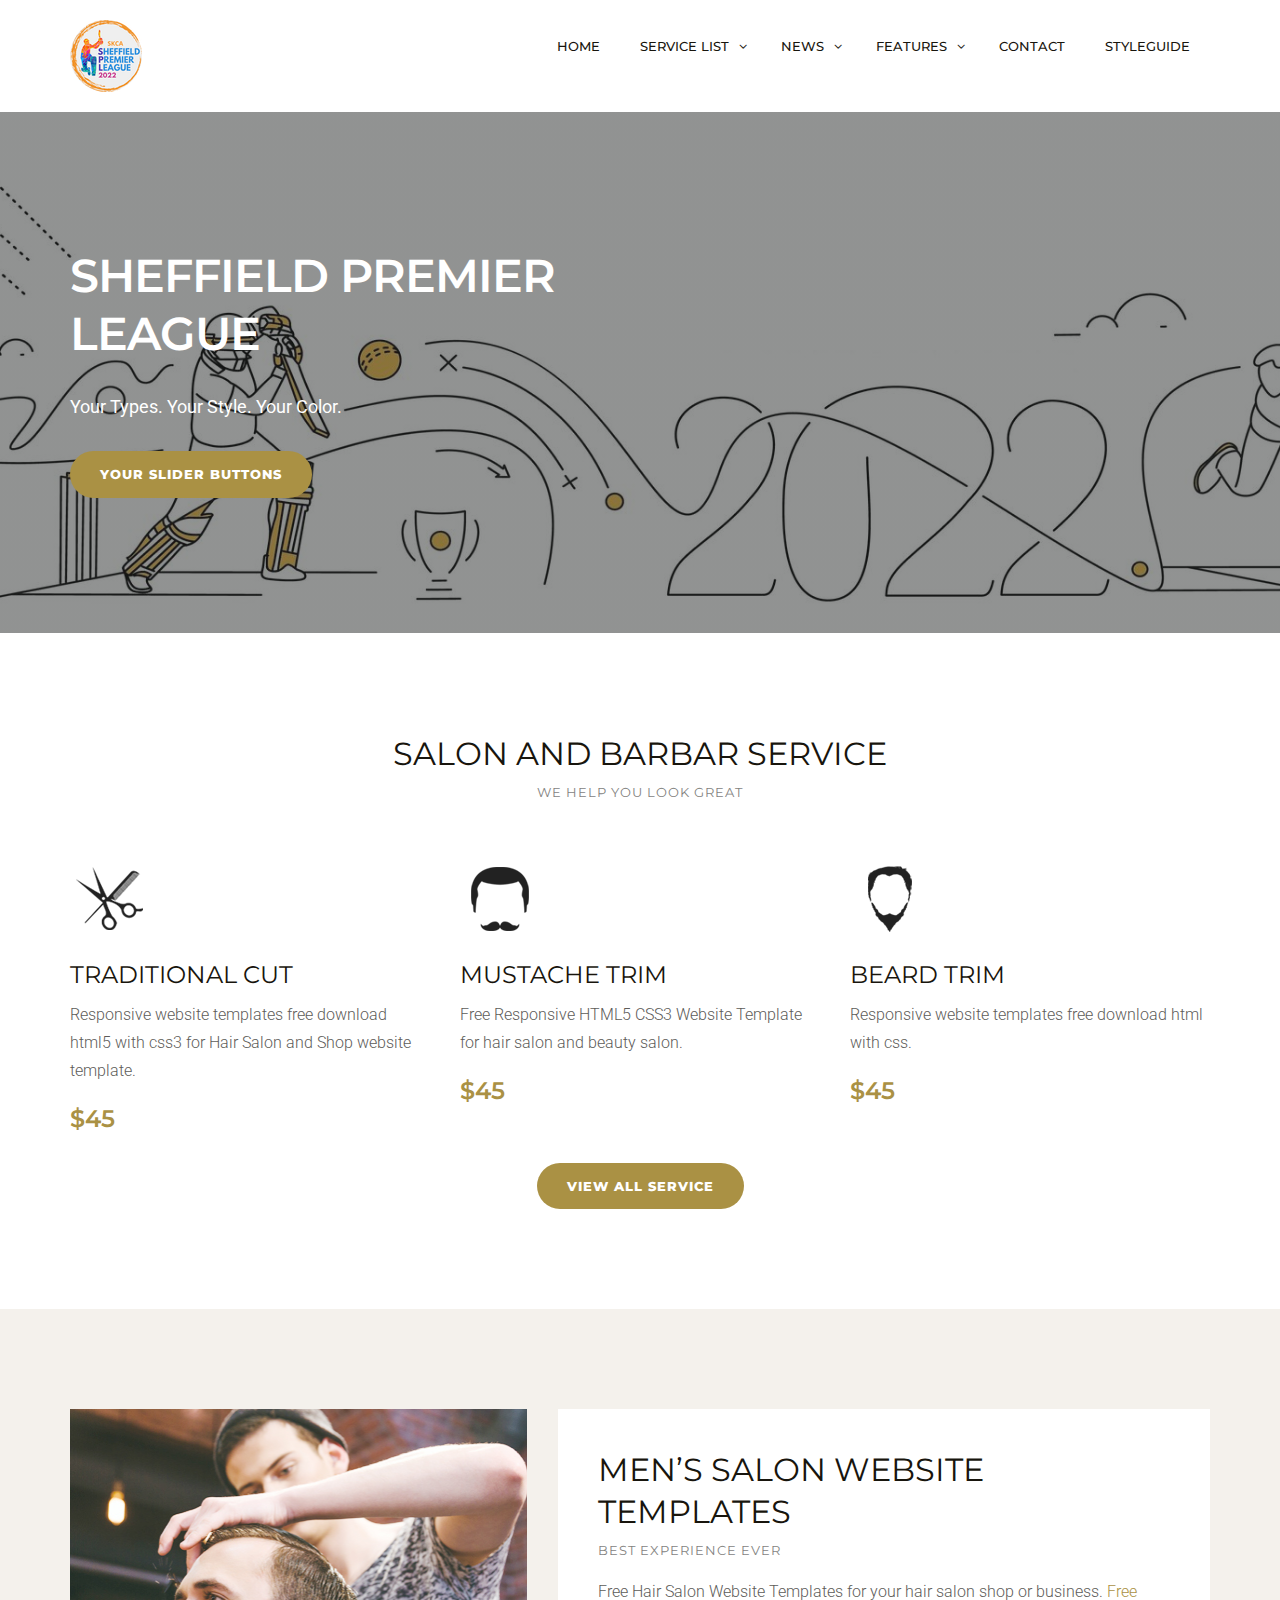
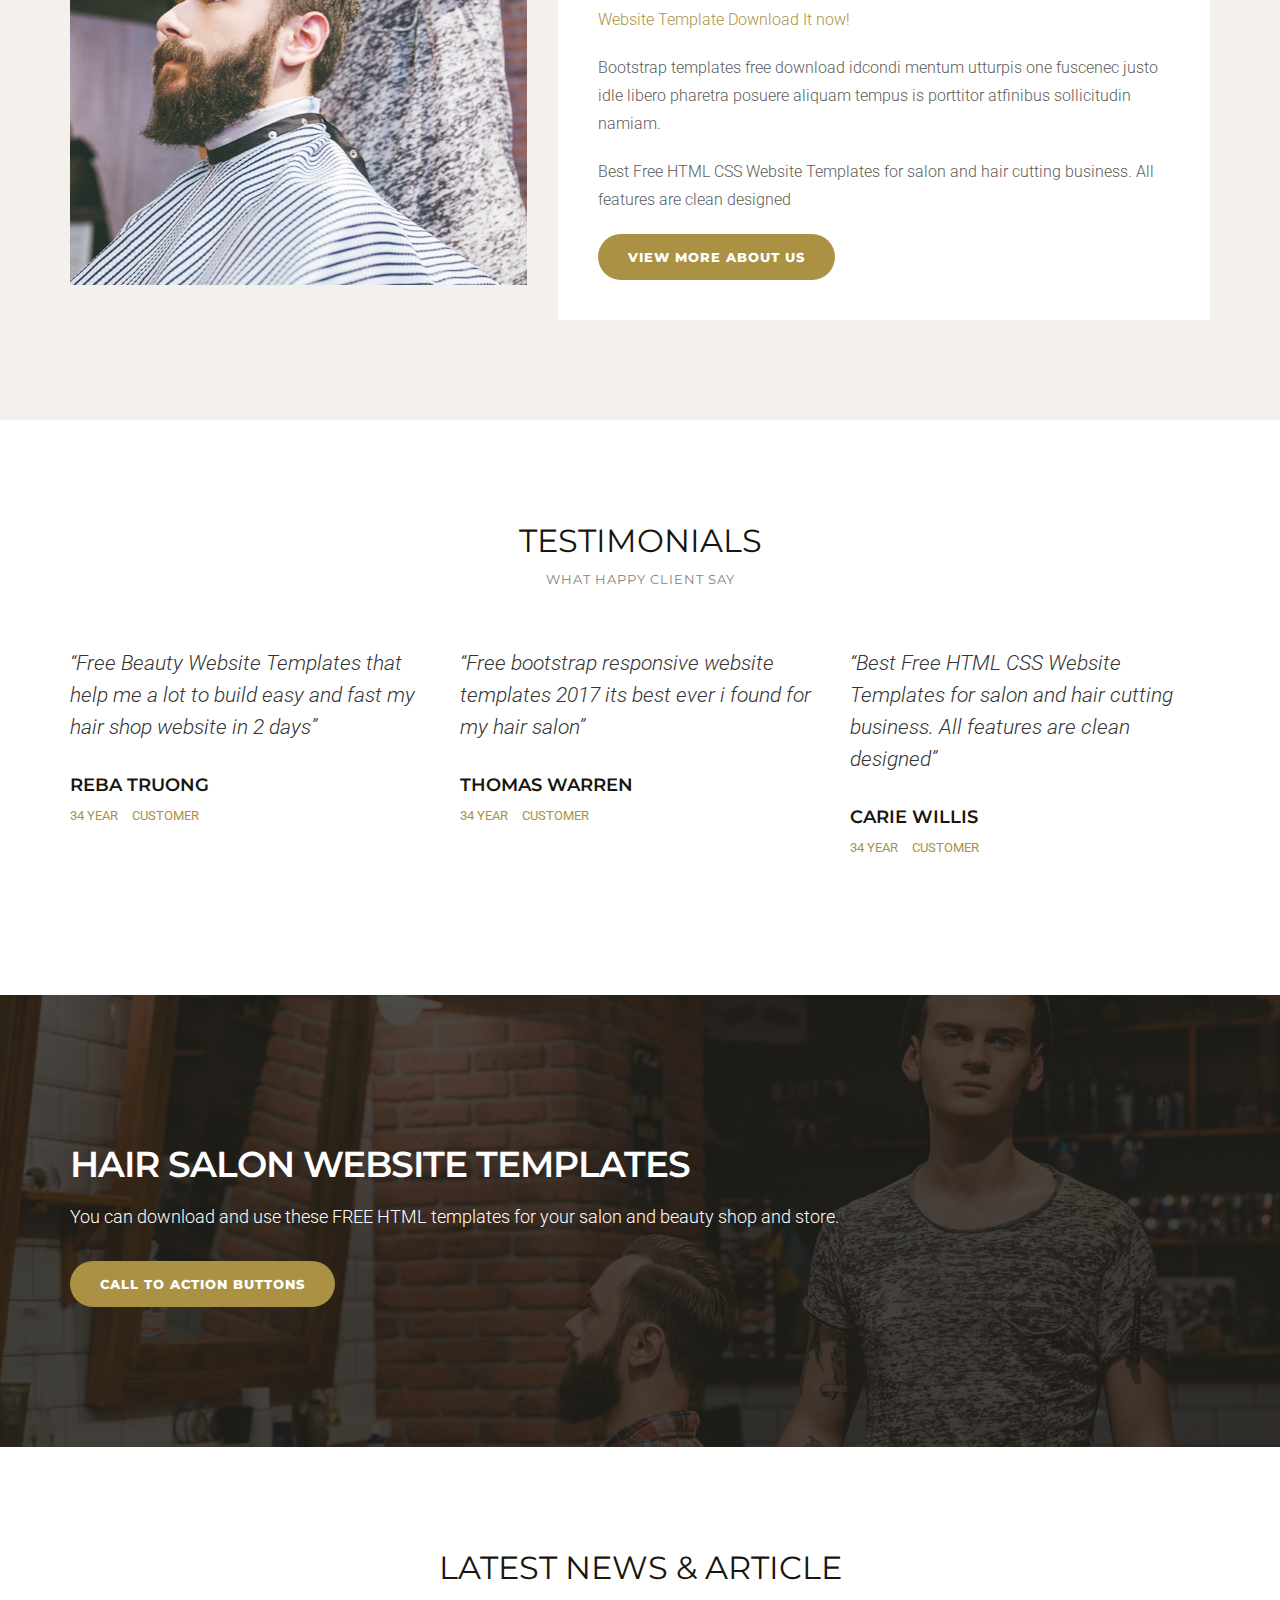
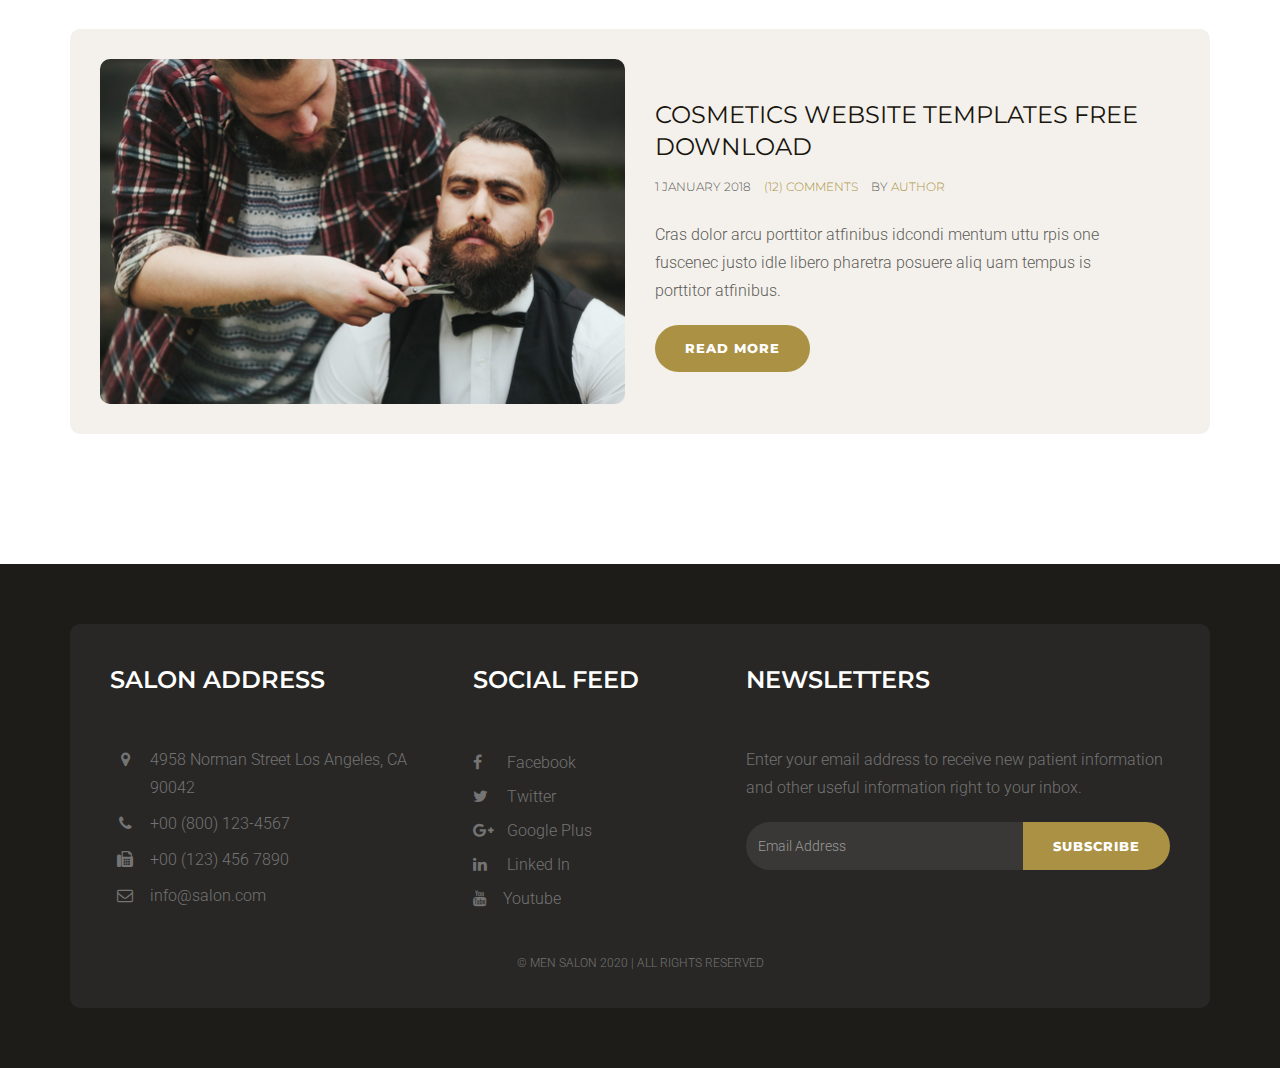
==== commit 5d3f030c: "Images updated" ====
--- a/index.html
+++ b/index.html
@@ -1,325 +1,466 @@
 <!DOCTYPE html>
 <html lang="en">
-
-<head>
-    <meta charset="utf-8">
-    <meta http-equiv="X-UA-Compatible" content="IE=edge">
-    <meta name="viewport" content="width=device-width, initial-scale=1">
+  <head>
+    <meta charset="utf-8" />
+    <meta http-equiv="X-UA-Compatible" content="IE=edge" />
+    <meta name="viewport" content="width=device-width, initial-scale=1" />
     <!-- The above 3 meta tags *must* come first in the head; any other head content must come *after* these tags -->
-    <meta name="description" content="Hair salon templates for mens hair cut service provider.">
-    <meta name="keywords" content="hair salon website templates free download, html5 template, free responsive website templates, website layout,html5 website templates, template for website design, beauty HTML5 templates, cosmetics website templates free download">
-    <title>Men Salon | Hair Salon Website Templates Free Download</title>
+    <meta name="description" content="SHEFFIELD PREMIER LEAGUE 2022 />
+    <meta name="keywords" content="Sheffield Premier League" />
+    <title>SPL 2022 | SHEFFIELD PREMIER LEAGUE</title>
     <!-- Bootstrap -->
-    <link href="css/bootstrap.min.css" rel="stylesheet">
+    <link href="css/bootstrap.min.css" rel="stylesheet" />
     <!-- Google Fonts -->
-    <link href="https://fonts.googleapis.com/css?family=Roboto:300,300i,400,400i,500,500i,700,700i%7cMontserrat:300,300i,400,400i,500,500i,600,600i,700,700i" rel="stylesheet">
+    <link
+      href="https://fonts.googleapis.com/css?family=Roboto:300,300i,400,400i,500,500i,700,700i%7cMontserrat:300,300i,400,400i,500,500i,600,600i,700,700i"
+      rel="stylesheet"
+    />
     <!-- Font Awesome -->
-    <link href="css/font-awesome.min.css" rel="stylesheet">
+    <link href="css/font-awesome.min.css" rel="stylesheet" />
     <!-- Style -->
-    <link href="css/style.css" rel="stylesheet">
+    <link href="css/style.css" rel="stylesheet" />
     <!-- HTML5 shim and Respond.js for IE8 support of HTML5 elements and media queries -->
     <!-- WARNING: Respond.js doesn't work if you view the page via file:// -->
     <!--[if lt IE 9]>
-    <script src="https://oss.maxcdn.com/html5shiv/3.7.3/html5shiv.min.js "></script>
-    <script src="https://oss.maxcdn.com/respond/1.4.2/respond.min.js "></script>
-<![endif]-->
-</head>
+      <script src="https://oss.maxcdn.com/html5shiv/3.7.3/html5shiv.min.js "></script>
+      <script src="https://oss.maxcdn.com/respond/1.4.2/respond.min.js "></script>
+    <![endif]-->
+  </head>
 
-<body>
+  <body>
     <div class="header">
-        <div class="container">
+      <div class="container">
+        <div class="row">
+          <div class="col-lg-4 col-md-4 col-sm-12 col-xs-12">
+            <a href="index.html"
+              ><img
+                src="images/spl2022.png"
+                alt="Hair Salon Website Templates Free Download"
+            /></a>
+          </div>
+          <div class="col-lg-8 col-md-4 col-sm-12 col-xs-12">
+            <div class="navigation">
+              <div id="navigation">
+                <ul>
+                  <li class="active">
+                    <a href="index.html" title="Home">Home</a>
+                  </li>
+                  <li class="has-sub">
+                    <a href="service-list.html" title="Service List"
+                      >Service List</a
+                    >
+                    <ul>
+                      <li>
+                        <a href="service-list.html" title="Service List"
+                          >Service List</a
+                        >
+                      </li>
+                      <li>
+                        <a href="service-detail.html" title="Service Detail"
+                          >Service Detail</a
+                        >
+                      </li>
+                    </ul>
+                  </li>
+                  <li class="has-sub">
+                    <a href="blog-default.html" title="Blog ">News</a>
+                    <ul>
+                      <li>
+                        <a href="blog-default.html" title="Blog"
+                          >Blog Default</a
+                        >
+                      </li>
+                      <li>
+                        <a href="blog-single.html" title="Blog Single "
+                          >Blog Single</a
+                        >
+                      </li>
+                    </ul>
+                  </li>
+                  <li>
+                    <a href="#" title="Features">Features</a>
+                    <ul>
+                      <li>
+                        <a href="testimonial.html" title="Service List"
+                          >Testimonial</a
+                        >
+                      </li>
+                      <li>
+                        <a href="styleguide.html" title="Service Detail"
+                          >Style Guide</a
+                        >
+                      </li>
+                    </ul>
+                  </li>
+                  <li><a href="contact.html" title="Contact Us">Contact</a></li>
+                  <li>
+                    <a href="styleguide.html" title="Styleguide">styleguide</a>
+                  </li>
+                </ul>
+              </div>
+            </div>
+          </div>
+        </div>
+      </div>
+    </div>
+    <div class="hero-section">
+      <div class="container">
+        <div class="row">
+          <div class="col-lg-6 col-md-6 col-sm-6 col-xs-12">
+            <h1 class="hero-title">SHEFFIELD PREMIER LEAGUE</h1>
+            <p class="hero-text">
+              <strong>Your Types. Your Style. Your Color.</strong>
+            </p>
+            <a href="#" class="btn btn-default">Your slider buttons</a>
+          </div>
+        </div>
+      </div>
+    </div>
+    <div class="space-medium">
+      <div class="container">
+        <div class="row">
+          <div class="col-md-offset-2 col-md-8">
+            <div class="mb60 text-center section-title">
+              <!-- section title start-->
+              <h1>salon and barbar service</h1>
+              <h5 class="small-title">we help you look great</h5>
+            </div>
+            <!-- /.section title start-->
+          </div>
+        </div>
+        <div class="row">
+          <div class="col-lg-4 col-md-4 col-sm-4 col-xs-12">
+            <div class="service-block">
+              <!-- service block -->
+              <div class="service-icon mb20">
+                <!-- service img -->
+                <img src="images/service-icon-1.png" alt="" />
+              </div>
+              <!-- service img -->
+              <div class="service-content">
+                <!-- service content -->
+                <h2><a href="# " class="title">traditional cut</a></h2>
+                <p>
+                  Responsive website templates free download html5 with css3 for
+                  Hair Salon and Shop website template.
+                </p>
+                <div class="price">$45</div>
+              </div>
+              <!-- service content -->
+            </div>
+            <!-- /.service block -->
+          </div>
+          <div class="col-lg-4 col-md-4 col-sm-4 col-xs-12">
+            <div class="service-block">
+              <!-- service block -->
+              <div class="service-icon mb20">
+                <!-- service img -->
+                <img src="images/service-icon-2.png" alt="" />
+              </div>
+              <!-- service img -->
+              <div class="service-content">
+                <!-- service content -->
+                <h2><a href="#" class="title">MUSTACHE TRIM</a></h2>
+                <p>
+                  Free Responsive HTML5 CSS3 Website Template for hair salon and
+                  beauty salon.
+                </p>
+                <div class="price">$45</div>
+              </div>
+              <!-- service content -->
+            </div>
+            <!-- /.service block -->
+          </div>
+          <div class="col-lg-4 col-md-4 col-sm-4 col-xs-12">
+            <div class="service-block">
+              <!-- service block -->
+              <div class="service-icon mb20">
+                <!-- service img -->
+                <img src="images/service-icon-3.png" alt="" />
+              </div>
+              <!-- service img -->
+              <div class="service-content">
+                <!-- service content -->
+                <h2><a href="#" class="title">BEARD TRIM</a></h2>
+                <p>Responsive website templates free download html with css.</p>
+                <div class="price">$45</div>
+              </div>
+              <!-- service content -->
+            </div>
+            <!-- /.service block -->
+          </div>
+          <div class="col-lg-12 col-sm-12 col-md-12 col-xs-12 text-center">
+            <a href="#" class="btn btn-default"> View All Service </a>
+          </div>
+        </div>
+      </div>
+    </div>
+    <div class="space-medium bg-default">
+      <div class="container">
+        <div class="row">
+          <div class="col-lg-5 col-md-5 col-sm-12 col-xs-12">
+            <img src="images/about-img.jpg" alt="" class="img-responsive" />
+          </div>
+          <div class="col-lg-7 col-md-7 col-sm-12 col-xs-12">
+            <div class="well-block">
+              <h1>Men’s salon website templates</h1>
+              <h5 class="small-title">best experience ever</h5>
+              <p>
+                Free Hair Salon Website Templates for your hair salon shop or
+                business.
+                <a href="https://easetemplate.com/"
+                  >Free Website Template Download It now!</a
+                >
+              </p>
+              <p>
+                Bootstrap templates free download idcondi mentum utturpis one
+                fuscenec justo idle libero pharetra posuere aliquam tempus is
+                porttitor atfinibus sollicitudin namiam.
+              </p>
+              <p>
+                Best Free HTML CSS Website Templates for salon and hair cutting
+                business. All features are clean designed
+              </p>
+              <a href="# " class="btn btn-default">View More About us</a>
+            </div>
+          </div>
+        </div>
+      </div>
+    </div>
+    <div class="space-medium">
+      <div class="container">
+        <div class="row">
+          <div
+            class="col-lg-offset-2 col-lg-8 col-md-offset-2 col-md-8 col-sm-12 col-xs-12"
+          >
+            <div class="section-title mb60 text-center">
+              <!-- section title start-->
+              <h1>testimonials</h1>
+              <h5 class="small-title">What Happy Client Say</h5>
+            </div>
+            <!-- /.section title start-->
+          </div>
+        </div>
+        <div class="row">
+          <div class="col-lg-4 col-md-4 col-sm-4 col-xs-12">
+            <div class="testimonial-block">
+              <!-- testimonial block -->
+              <div class="testimonial-content">
+                <p class="testimonial-text">
+                  “Free Beauty Website Templates that help me a lot to build
+                  easy and fast my hair shop website in 2 days”
+                </p>
+              </div>
+              <div class="testimonial-info">
+                <h4 class="testimonial-name">Reba Truong</h4>
+                <span class="testimonial-meta">34 Year</span>
+                <span class="testimonial-meta">Customer</span>
+              </div>
+            </div>
+            <!--/. testimonial block -->
+          </div>
+          <div class="col-lg-4 col-md-4 col-sm-4 col-xs-12">
+            <div class="testimonial-block">
+              <!-- testimonial block -->
+              <div class="testimonial-content">
+                <p class="testimonial-text">
+                  “Free bootstrap responsive website templates 2017 its best
+                  ever i found for my hair salon”
+                </p>
+              </div>
+              <div class="testimonial-info">
+                <h4 class="testimonial-name">Thomas Warren</h4>
+                <span class="testimonial-meta">34 Year</span>
+                <span class="testimonial-meta">Customer</span>
+              </div>
+            </div>
+            <!--/. testimonial block -->
+          </div>
+          <div class="col-lg-4 col-md-4 col-sm-4 col-xs-12">
+            <div class="testimonial-block">
+              <!-- testimonial block -->
+              <div class="testimonial-content">
+                <p class="testimonial-text">
+                  “Best Free HTML CSS Website Templates for salon and hair
+                  cutting business. All features are clean designed”
+                </p>
+              </div>
+              <div class="testimonial-info">
+                <h4 class="testimonial-name">Carie Willis</h4>
+                <span class="testimonial-meta">34 Year</span>
+                <span class="testimonial-meta">Customer</span>
+              </div>
+            </div>
+            <!--/. testimonial block -->
+          </div>
+        </div>
+      </div>
+    </div>
+    <div class="cta-section">
+      <div class="container">
+        <div class="row">
+          <div class="col-md-12">
+            <h1 class="cta-title">hair salon website templates</h1>
+            <p class="cta-text">
+              You can download and use these FREE HTML templates for your salon
+              and beauty shop and store.
+            </p>
+            <a
+              href="https://easetemplate.com/downloads/category/free-website-template/"
+              class="btn btn-default"
+              target="_blank"
+              >Call to action buttons</a
+            >
+          </div>
+        </div>
+      </div>
+    </div>
+    <div class="space-medium">
+      <div class="container">
+        <div class="row">
+          <div
+            class="col-lg-offset-2 col-lg-8 col-md-offset-2 col-md-8 col-sm-12 col-xs-12"
+          >
+            <div class="section-title mb40 text-center">
+              <!-- section title start-->
+              <h1>Latest News &amp; Article</h1>
+            </div>
+            <!-- /.section title start-->
+          </div>
+        </div>
+        <div class="row">
+          <div class="col-lg-12 col-md-12 col-sm-12 col-xs-12">
+            <div class="post-block">
+              <div class="row">
+                <!-- post block -->
+                <div class="col-md-6">
+                  <div class="post-img">
+                    <a href="#"
+                      ><img
+                        src="images/post-img.jpg"
+                        alt=""
+                        class="img-responsive"
+                    /></a>
+                  </div>
+                </div>
+                <div class="col-md-6">
+                  <div class="post-content">
+                    <h2>
+                      <a
+                        href="https://easetemplate.com/"
+                        class="title"
+                        target="_blank"
+                      >
+                        cosmetics website templates free download</a
+                      >
+                    </h2>
+                    <p class="meta">
+                      <span class="meta-date"> 1 January 2018</span>
+                      <span class="meta-comment"
+                        ><a href="# ">(12) Comments</a></span
+                      >
+                      <span class="meta-author">By <a href="#">Author</a></span>
+                    </p>
+                    <p>
+                      Cras dolor arcu porttitor atfinibus idcondi mentum uttu
+                      rpis one fuscenec justo idle libero pharetra posuere aliq
+                      uam tempus is porttitor atfinibus.
+                    </p>
+                    <a href="#" class="btn btn-default">Read More</a>
+                  </div>
+                </div>
+              </div>
+              <!-- /.post block -->
+            </div>
+          </div>
+        </div>
+      </div>
+    </div>
+    <div class="footer">
+      <!-- footer-->
+      <div class="container">
+        <div class="footer-block">
+          <!-- footer block -->
+          <div class="row">
+            <div class="col-lg-4 col-md-4 col-sm-6 col-xs-12">
+              <div class="footer-widget">
+                <h2 class="widget-title">Salon Address</h2>
+                <ul class="listnone contact">
+                  <li>
+                    <i class="fa fa-map-marker"></i> 4958 Norman Street Los
+                    Angeles, CA 90042
+                  </li>
+                  <li><i class="fa fa-phone"></i> +00 (800) 123-4567</li>
+                  <li><i class="fa fa-fax"></i> +00 (123) 456 7890</li>
+                  <li><i class="fa fa-envelope-o"></i> info@salon.com</li>
+                </ul>
+              </div>
+            </div>
+            <div class="col-lg-3 col-md-3 col-sm-6 col-xs-12">
+              <div class="footer-widget footer-social">
+                <!-- social block -->
+                <h2 class="widget-title">Social Feed</h2>
+                <ul class="listnone">
+                  <li>
+                    <a href="#"> <i class="fa fa-facebook"></i> Facebook </a>
+                  </li>
+                  <li>
+                    <a href="#"><i class="fa fa-twitter"></i> Twitter</a>
+                  </li>
+                  <li>
+                    <a href="#"
+                      ><i class="fa fa-google-plus"></i> Google Plus</a
+                    >
+                  </li>
+                  <li>
+                    <a href="#"><i class="fa fa-linkedin"></i> Linked In</a>
+                  </li>
+                  <li>
+                    <a href="#"> <i class="fa fa-youtube"></i>Youtube</a>
+                  </li>
+                </ul>
+              </div>
+              <!-- /.social block -->
+            </div>
+            <div class="col-lg-5 col-md-5 col-sm-12 col-xs-12">
+              <div class="footer-widget widget-newsletter">
+                <!-- newsletter block -->
+                <h2 class="widget-title">Newsletters</h2>
+                <p>
+                  Enter your email address to receive new patient information
+                  and other useful information right to your inbox.
+                </p>
+                <div class="input-group">
+                  <input
+                    type="text"
+                    class="form-control"
+                    placeholder="Email Address"
+                  />
+                  <span class="input-group-btn">
+                    <button class="btn btn-default" type="button">
+                      Subscribe
+                    </button>
+                  </span>
+                </div>
+                <!-- /input-group -->
+              </div>
+              <!-- newsletter block -->
+            </div>
+          </div>
+          <div class="tiny-footer">
+            <!-- tiny footer block -->
             <div class="row">
-                <div class="col-lg-4 col-md-4 col-sm-12 col-xs-12">
-                    <a href="index.html"><img src="images/logo.png" alt="Hair Salon Website Templates Free Download"></a>
+              <div class="col-lg-12 col-md-12 col-sm-12 col-xs-12">
+                <div class="copyright-content">
+                  <p>© Men Salon 2020 | all rights reserved</p>
                 </div>
-                <div class="col-lg-8 col-md-4 col-sm-12 col-xs-12">
-                    <div class="navigation">
-                        <div id="navigation">
-                            <ul>
-                                <li class="active"><a href="index.html" title="Home">Home</a></li>
-                                <li class="has-sub"><a href="service-list.html" title="Service List">Service List</a>
-                                    <ul>
-                                        <li><a href="service-list.html" title="Service List">Service List</a></li>
-                                        <li><a href="service-detail.html" title="Service Detail">Service Detail</a></li>
-                                    </ul>
-                                </li>
-                                <li class="has-sub"><a href="blog-default.html" title="Blog ">News</a>
-                                    <ul>
-                                        <li><a href="blog-default.html" title="Blog">Blog Default</a></li>
-                                        <li><a href="blog-single.html" title="Blog Single ">Blog Single</a></li>
-                                    </ul>
-                                </li>
-                                <li><a href="#" title="Features">Features</a>
-                                    <ul>
-                                        <li><a href="testimonial.html" title="Service List">Testimonial</a></li>
-                                        <li><a href="styleguide.html" title="Service Detail">Style Guide</a></li>
-                                    </ul>
-                                </li>
-                                <li><a href="contact.html" title="Contact Us">Contact</a> </li>
-                                <li><a href="styleguide.html" title="Styleguide">styleguide</a> </li>
-                            </ul>
-                        </div>
-                    </div>
-                </div>
-            </div>
-        </div>
-    </div>
-    <div class="hero-section">
-        <div class="container">
-            <div class="row">
-                <div class="col-lg-6 col-md-6 col-sm-6 col-xs-12">
-                    <h1 class="hero-title">hair salon website templates free download</h1>
-                    <p class="hero-text"><strong>Your Types. Your Style. Your Color.</strong> </p>
-                    <a href="#" class="btn btn-default">Your slider buttons</a> </div>
-            </div>
-        </div>
-    </div>
-    <div class="space-medium">
-        <div class="container">
-            <div class="row">
-                <div class="col-md-offset-2 col-md-8">
-                    <div class="mb60 text-center section-title">
-                        <!-- section title start-->
-                        <h1>salon and barbar service</h1>
-                        <h5 class="small-title ">we help you look great</h5>
-                    </div>
-                    <!-- /.section title start-->
-                </div>
-            </div>
-            <div class="row">
-                <div class="col-lg-4 col-md-4 col-sm-4 col-xs-12">
-                    <div class="service-block">
-                        <!-- service block -->
-                        <div class="service-icon mb20">
-                            <!-- service img -->
-                            <img src="images/service-icon-1.png" alt=""> </div>
-                        <!-- service img -->
-                        <div class="service-content">
-                            <!-- service content -->
-                            <h2><a href="# " class="title ">traditional cut</a></h2>
-                            <p>Responsive website templates free download html5 with css3 for Hair Salon and Shop website template.</p>
-                            <div class="price ">$45</div>
-                        </div>
-                        <!-- service content -->
-                    </div>
-                    <!-- /.service block -->
-                </div>
-                <div class="col-lg-4 col-md-4 col-sm-4 col-xs-12">
-                    <div class="service-block">
-                        <!-- service block -->
-                        <div class="service-icon mb20">
-                            <!-- service img -->
-                            <img src="images/service-icon-2.png" alt=""> </div>
-                        <!-- service img -->
-                        <div class="service-content">
-                            <!-- service content -->
-                            <h2><a href="#" class="title ">MUSTACHE TRIM</a></h2>
-                            <p>Free Responsive HTML5 CSS3 Website Template for hair salon and beauty salon.</p>
-                            <div class="price">$45</div>
-                        </div>
-                        <!-- service content -->
-                    </div>
-                    <!-- /.service block -->
-                </div>
-                <div class="col-lg-4 col-md-4 col-sm-4 col-xs-12">
-                    <div class="service-block">
-                        <!-- service block -->
-                        <div class="service-icon mb20">
-                            <!-- service img -->
-                            <img src="images/service-icon-3.png" alt=""> </div>
-                        <!-- service img -->
-                        <div class="service-content">
-                            <!-- service content -->
-                            <h2><a href="#" class="title ">BEARD TRIM</a></h2>
-                            <p>Responsive website templates free download html with css.</p>
-                            <div class="price ">$45</div>
-                        </div>
-                        <!-- service content -->
-                    </div>
-                    <!-- /.service block -->
-                </div>
-                <div class="col-lg-12 col-sm-12 col-md-12 col-xs-12 text-center"> <a href="#" class="btn btn-default"> View All Service </a> </div>
-            </div>
-        </div>
-    </div>
-    <div class="space-medium bg-default">
-        <div class="container">
-            <div class="row">
-                <div class="col-lg-5 col-md-5 col-sm-12 col-xs-12"><img src="images/about-img.jpg" alt="" class="img-responsive"></div>
-                <div class="col-lg-7 col-md-7 col-sm-12 col-xs-12">
-                    <div class="well-block">
-                        <h1>Men’s salon website templates</h1>
-                        <h5 class="small-title ">best experience ever</h5>
-                        <p>Free Hair Salon Website Templates for your hair salon shop or business. <a href="https://easetemplate.com/">Free Website Template Download It now!</a></p>
-                        <p>Bootstrap templates free download idcondi mentum utturpis one fuscenec justo idle libero pharetra posuere aliquam tempus is porttitor atfinibus sollicitudin namiam.</p>
-                        <p>Best Free HTML CSS Website Templates for salon and hair cutting business. All features are clean designed</p>
-                        <a href="# " class="btn btn-default">View More About us</a> </div>
-                </div>
-            </div>
-        </div>
-    </div>
-    <div class="space-medium">
-        <div class="container">
-            <div class="row">
-                <div class="col-lg-offset-2 col-lg-8 col-md-offset-2 col-md-8 col-sm-12 col-xs-12">
-                    <div class="section-title mb60 text-center">
-                        <!-- section title start-->
-                        <h1>testimonials</h1>
-                        <h5 class="small-title">What Happy Client Say</h5>
-                    </div>
-                    <!-- /.section title start-->
-                </div>
-            </div>
-            <div class="row">
-                <div class="col-lg-4 col-md-4 col-sm-4 col-xs-12">
-                    <div class="testimonial-block">
-                        <!-- testimonial block -->
-                        <div class="testimonial-content">
-                            <p class="testimonial-text">“Free Beauty Website Templates that help me a lot to build easy and fast my hair shop website in 2 days”</p>
-                        </div>
-                        <div class="testimonial-info">
-                            <h4 class="testimonial-name">Reba Truong</h4>
-                            <span class="testimonial-meta">34 Year</span> <span class="testimonial-meta">Customer</span> </div>
-                    </div>
-                    <!--/. testimonial block -->
-                </div>
-                <div class="col-lg-4 col-md-4 col-sm-4 col-xs-12">
-                    <div class="testimonial-block">
-                        <!-- testimonial block -->
-                        <div class="testimonial-content">
-                            <p class="testimonial-text">“Free bootstrap responsive website templates 2017 its best ever i found for my hair salon”</p>
-                        </div>
-                        <div class="testimonial-info">
-                            <h4 class="testimonial-name">Thomas Warren</h4>
-                            <span class="testimonial-meta">34 Year</span> <span class="testimonial-meta ">Customer</span> </div>
-                    </div>
-                    <!--/. testimonial block -->
-                </div>
-                <div class="col-lg-4 col-md-4 col-sm-4 col-xs-12">
-                    <div class="testimonial-block">
-                        <!-- testimonial block -->
-                        <div class="testimonial-content">
-                            <p class="testimonial-text">“Best Free HTML CSS Website Templates for salon and hair cutting business. All features are clean designed”</p>
-                        </div>
-                        <div class="testimonial-info">
-                            <h4 class="testimonial-name">Carie Willis</h4>
-                            <span class="testimonial-meta">34 Year</span> <span class="testimonial-meta">Customer</span> </div>
-                    </div>
-                    <!--/. testimonial block -->
-                </div>
-            </div>
-        </div>
-    </div>
-    <div class="cta-section">
-        <div class="container">
-            <div class="row">
-                <div class="col-md-12">
-                    <h1 class="cta-title">hair salon website templates</h1>
-                    <p class="cta-text">You can download and use these FREE HTML templates for your salon and beauty shop and store. </p>
-                    <a href="https://easetemplate.com/downloads/category/free-website-template/" class="btn btn-default" target="_blank">Call to action buttons</a> </div>
-            </div>
-        </div>
-    </div>
-    <div class="space-medium">
-        <div class="container">
-            <div class="row">
-                <div class="col-lg-offset-2 col-lg-8 col-md-offset-2 col-md-8 col-sm-12 col-xs-12">
-                    <div class="section-title mb40 text-center">
-                        <!-- section title start-->
-                        <h1>Latest News &amp; Article</h1>
-                    </div>
-                    <!-- /.section title start-->
-                </div>
-            </div>
-            <div class="row">
-                <div class="col-lg-12 col-md-12 col-sm-12 col-xs-12">
-                    <div class="post-block">
-                        <div class="row ">
-                            <!-- post block -->
-                            <div class="col-md-6">
-                                <div class="post-img">
-                                    <a href="#"><img src="images/post-img.jpg" alt="" class="img-responsive"></a>
-                                </div>
-                            </div>
-                            <div class="col-md-6">
-                                <div class="post-content">
-                                    <h2><a href="https://easetemplate.com/" class="title" target="_blank"> cosmetics website templates free download</a></h2>
-                                    <p class="meta"> <span class="meta-date"> 1 January 2018</span> <span class="meta-comment"><a href="# ">(12) Comments</a></span> <span class="meta-author">By <a href="#">Author</a></span></p>
-                                    <p>Cras dolor arcu porttitor atfinibus idcondi mentum uttu rpis one fuscenec justo idle libero pharetra posuere aliq uam tempus is porttitor atfinibus.</p>
-                                    <a href="#" class="btn btn-default">Read More</a> </div>
-                            </div>
-                        </div>
-                        <!-- /.post block -->
-                    </div>
-                </div>
-            </div>
-        </div>
-    </div>
-    <div class="footer">
-        <!-- footer-->
-        <div class="container">
-            <div class="footer-block">
-                <!-- footer block -->
-                <div class="row">
-                    <div class="col-lg-4 col-md-4 col-sm-6 col-xs-12">
-                        <div class="footer-widget">
-                            <h2 class="widget-title">Salon Address</h2>
-                            <ul class="listnone contact">
-                                <li><i class="fa fa-map-marker"></i> 4958 Norman Street Los Angeles, CA 90042 </li>
-                                <li><i class="fa fa-phone"></i> +00 (800) 123-4567</li>
-                                <li><i class="fa fa-fax"></i> +00 (123) 456 7890</li>
-                                <li><i class="fa fa-envelope-o"></i> info@salon.com</li>
-                            </ul>
-                        </div>
-                    </div>
-                    <div class="col-lg-3 col-md-3 col-sm-6 col-xs-12">
-                        <div class="footer-widget footer-social">
-                            <!-- social block -->
-                            <h2 class="widget-title">Social Feed</h2>
-                            <ul class="listnone">
-                                <li>
-                                    <a href="#"> <i class="fa fa-facebook"></i> Facebook </a>
-                                </li>
-                                <li><a href="#"><i class="fa fa-twitter"></i> Twitter</a></li>
-                                <li><a href="#"><i class="fa fa-google-plus"></i> Google Plus</a></li>
-                                <li><a href="#"><i class="fa fa-linkedin"></i> Linked In</a></li>
-                                <li>
-                                    <a href="#"> <i class="fa fa-youtube"></i>Youtube</a>
-                                </li>
-                            </ul>
-                        </div>
-                        <!-- /.social block -->
-                    </div>
-                    <div class="col-lg-5 col-md-5 col-sm-12 col-xs-12">
-                        <div class="footer-widget widget-newsletter">
-                            <!-- newsletter block -->
-                            <h2 class="widget-title">Newsletters</h2>
-                            <p>Enter your email address to receive new patient information and other useful information right to your inbox.</p>
-                            <div class="input-group">
-                                <input type="text" class="form-control" placeholder="Email Address">
-                                <span class="input-group-btn">
-                            <button class="btn btn-default" type="button">Subscribe</button>
-                            </span>
-                            </div>
-                            <!-- /input-group -->
-                        </div>
-                        <!-- newsletter block -->
-                    </div>
-                </div>
-                <div class="tiny-footer">
-                    <!-- tiny footer block -->
-                    <div class="row">
-                        <div class="col-lg-12 col-md-12 col-sm-12 col-xs-12">
-                            <div class="copyright-content">
-                                <p>© Men Salon 2020 | all rights reserved</p>
-                            </div>
-                        </div>
-                    </div>
-                </div>
-                <!-- /.tiny footer block -->
-            </div>
-            <!-- /.footer block -->
-        </div>
+              </div>
+            </div>
+          </div>
+          <!-- /.tiny footer block -->
+        </div>
+        <!-- /.footer block -->
+      </div>
     </div>
     <!-- /.footer-->
     <!-- jQuery (necessary for Bootstrap's JavaScript plugins) -->
@@ -330,6 +471,5 @@
     <!-- sticky header -->
     <script src="js/jquery.sticky.js"></script>
     <script src="js/sticky-header.js"></script>
-</body>
-
+  </body>
 </html>
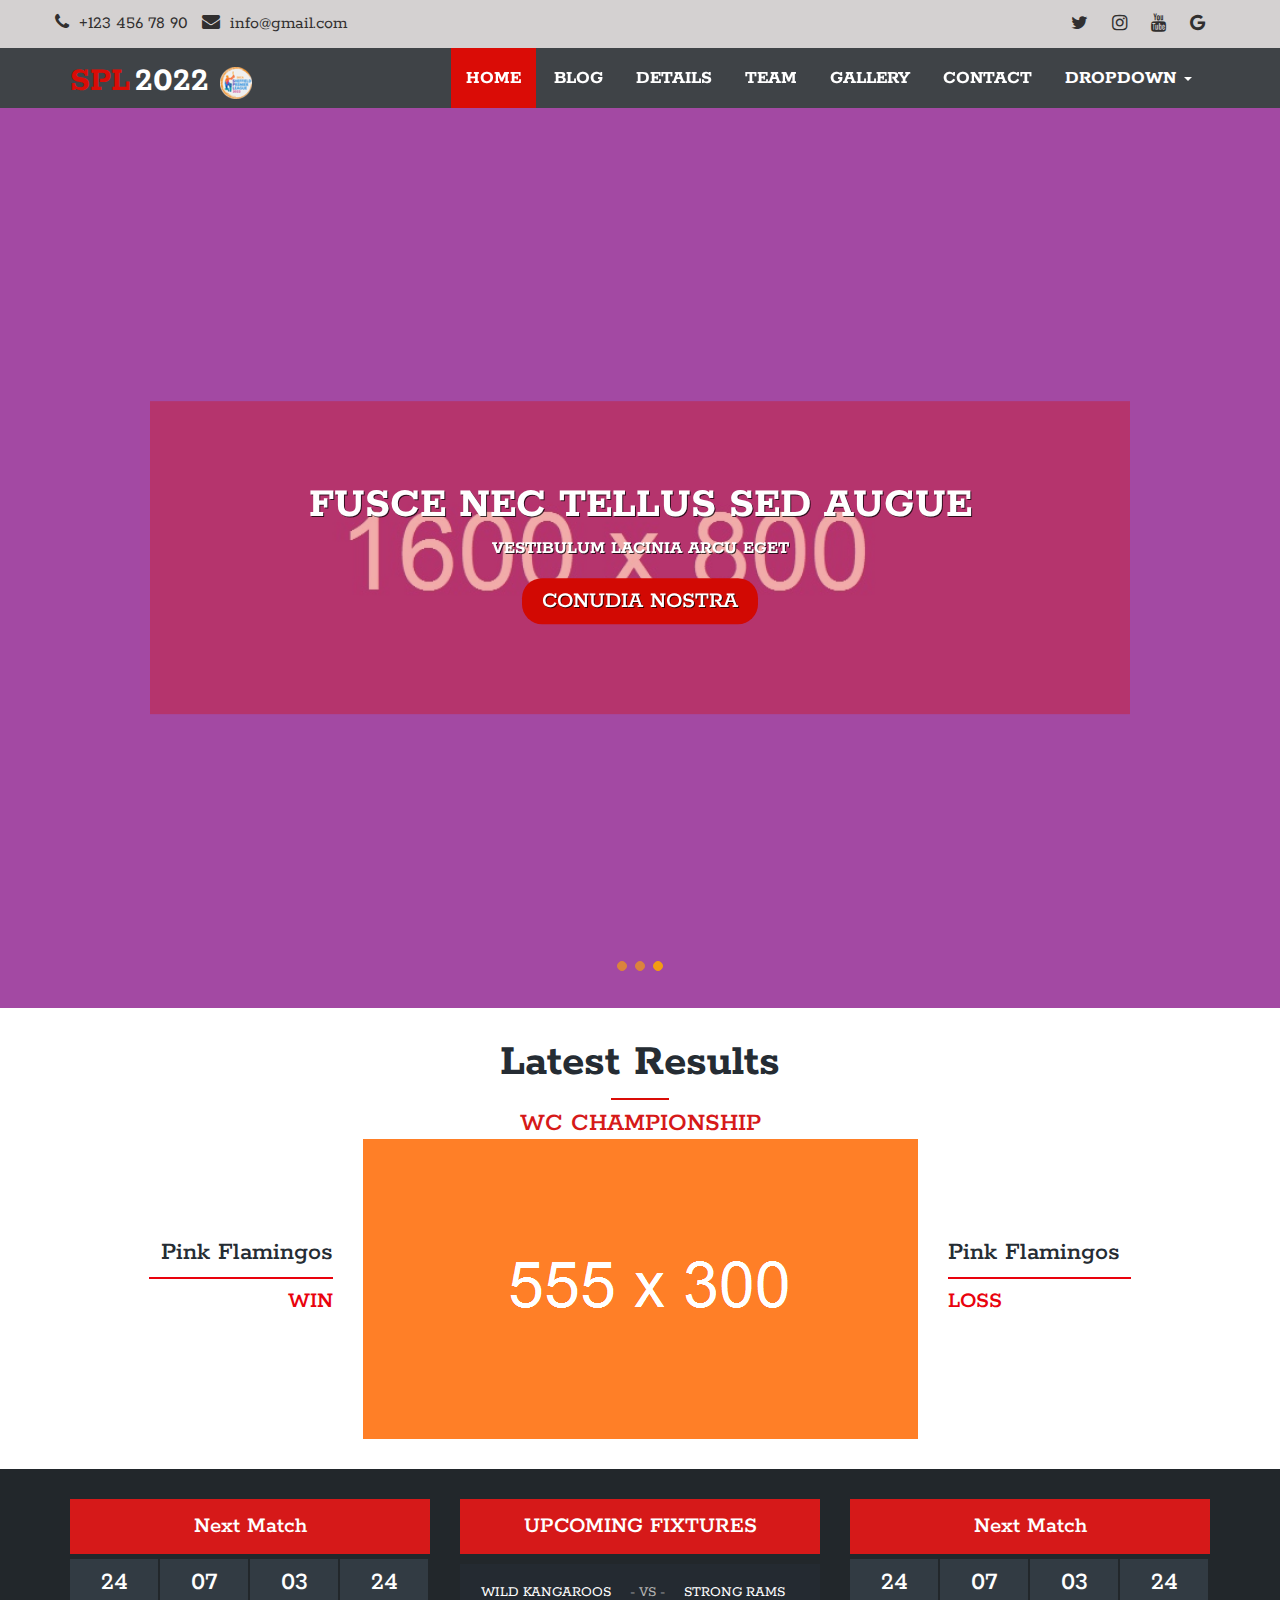
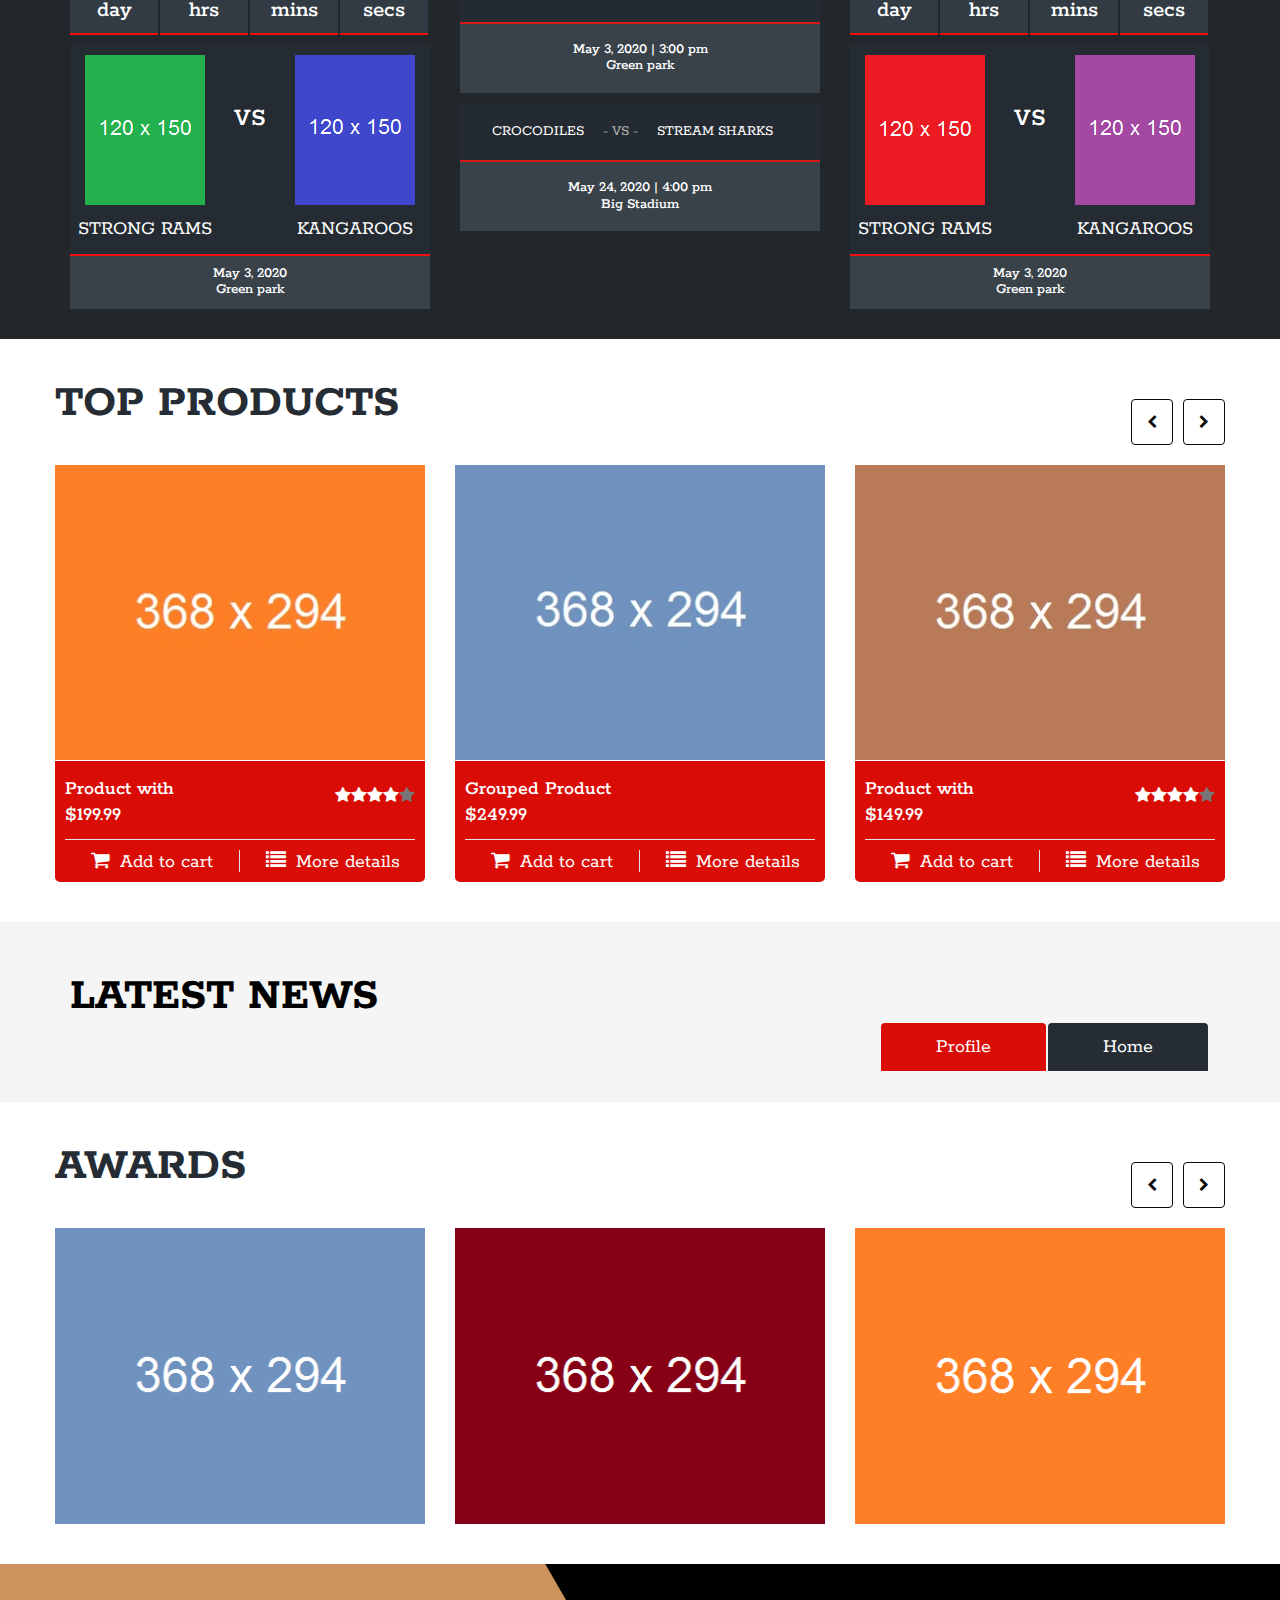
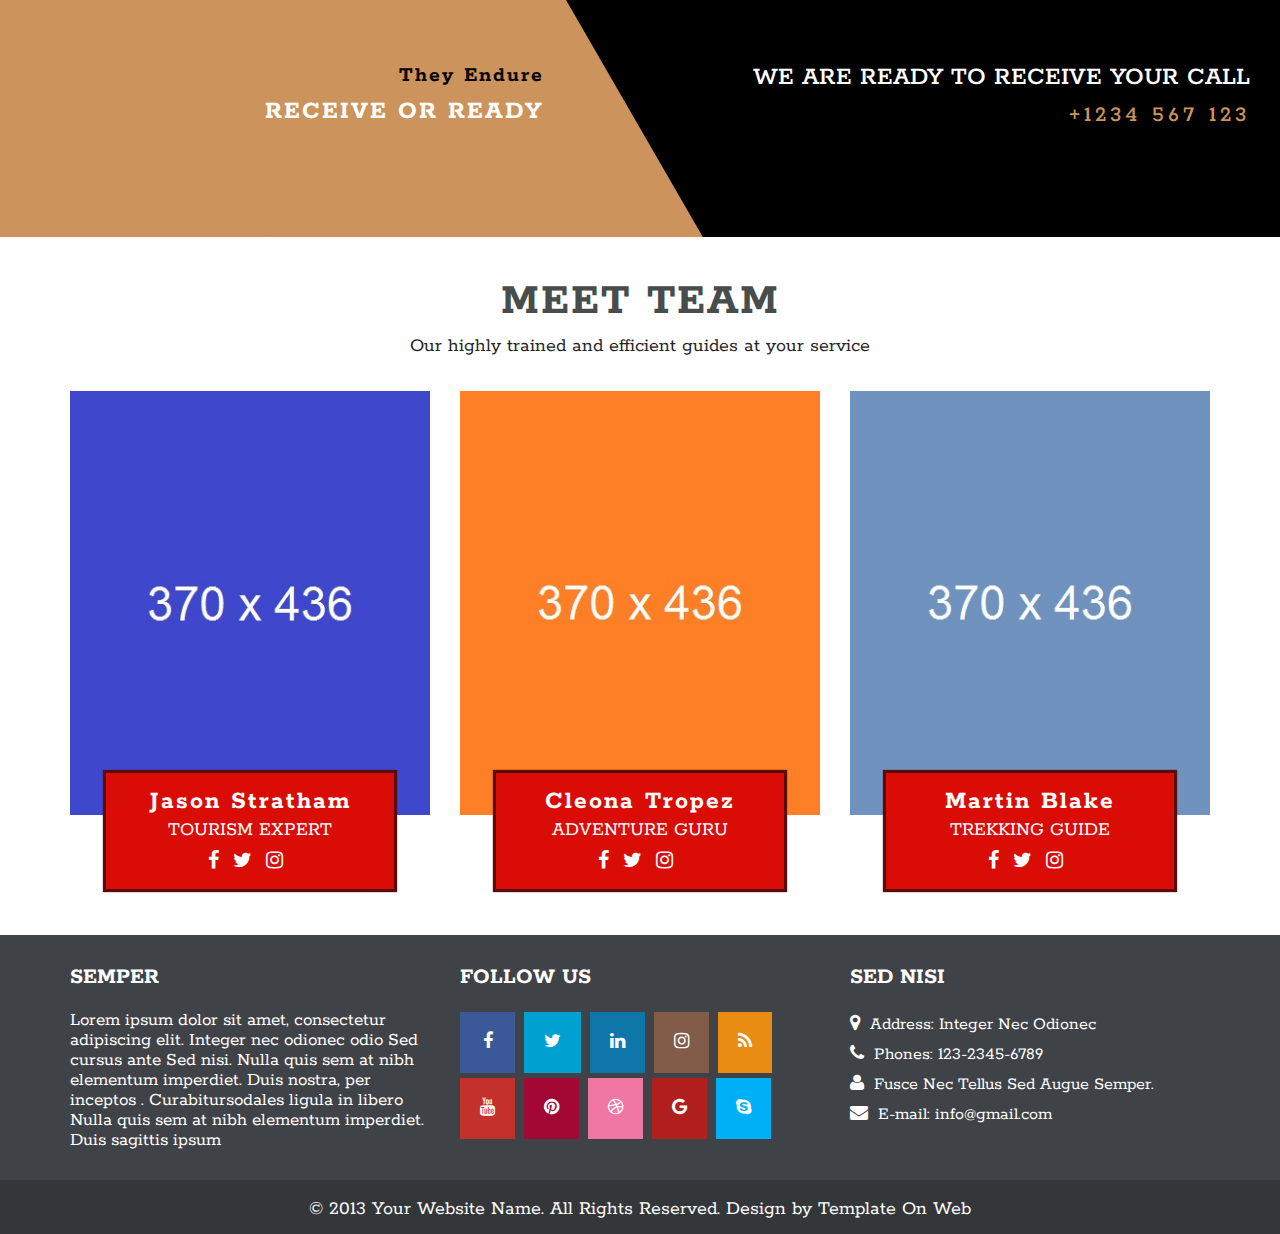
==== commit a3f2ec08: "Design Change" ====
--- a/index.html
+++ b/index.html
@@ -4,472 +4,1148 @@
     <meta charset="utf-8" />
     <meta http-equiv="X-UA-Compatible" content="IE=edge" />
     <meta name="viewport" content="width=device-width, initial-scale=1" />
-    <!-- The above 3 meta tags *must* come first in the head; any other head content must come *after* these tags -->
-    <meta name="description" content="SHEFFIELD PREMIER LEAGUE 2022 />
-    <meta name="keywords" content="Sheffield Premier League" />
-    <title>SPL 2022 | SHEFFIELD PREMIER LEAGUE</title>
-    <!-- Bootstrap -->
+    <link rel="apple-touch-icon" sizes="180x180" href="/apple-touch-icon.png">
+<link rel="icon" type="image/png" sizes="32x32" href="/favicon-32x32.png">
+<link rel="icon" type="image/png" sizes="16x16" href="/favicon-16x16.png">
+<link rel="manifest" href="/site.webmanifest">
+<link rel="mask-icon" href="/safari-pinned-tab.svg" color="#5bbad5">
+<meta name="msapplication-TileColor" content="#da532c">
+<meta name="theme-color" content="#ffffff">
+    <title>SPL 2022</title>
     <link href="css/bootstrap.min.css" rel="stylesheet" />
-    <!-- Google Fonts -->
+    <link href="css/global.css" rel="stylesheet" />
+    <link href="css/index.css" rel="stylesheet" />
+    <link rel="stylesheet" type="text/css" href="css/font-awesome.min.css" />
+    <link rel="preconnect" href="https://fonts.googleapis.com" />
+    <link rel="preconnect" href="https://fonts.googleapis.com" />
+    <link rel="preconnect" href="https://fonts.gstatic.com" crossorigin />
     <link
-      href="https://fonts.googleapis.com/css?family=Roboto:300,300i,400,400i,500,500i,700,700i%7cMontserrat:300,300i,400,400i,500,500i,600,600i,700,700i"
+      href="https://fonts.googleapis.com/css2?family=Indie+Flower&family=Montserrat:wght@100&family=Rokkitt&display=swap"
       rel="stylesheet"
     />
-    <!-- Font Awesome -->
-    <link href="css/font-awesome.min.css" rel="stylesheet" />
-    <!-- Style -->
-    <link href="css/style.css" rel="stylesheet" />
-    <!-- HTML5 shim and Respond.js for IE8 support of HTML5 elements and media queries -->
-    <!-- WARNING: Respond.js doesn't work if you view the page via file:// -->
-    <!--[if lt IE 9]>
-      <script src="https://oss.maxcdn.com/html5shiv/3.7.3/html5shiv.min.js "></script>
-      <script src="https://oss.maxcdn.com/respond/1.4.2/respond.min.js "></script>
-    <![endif]-->
+    <link href="css/animate.css" rel="stylesheet" type="text/css" media="all" />
+    <script src="js/jquery-2.1.1.min.js"></script>
+    <script src="js/bootstrap.min.js"></script>
   </head>
-
   <body>
-    <div class="header">
+    <section id="header_main" class="clearfix">
       <div class="container">
         <div class="row">
-          <div class="col-lg-4 col-md-4 col-sm-12 col-xs-12">
-            <a href="index.html"
-              ><img
-                src="images/spl2022.png"
-                alt="Hair Salon Website Templates Free Download"
-            /></a>
-          </div>
-          <div class="col-lg-8 col-md-4 col-sm-12 col-xs-12">
-            <div class="navigation">
-              <div id="navigation">
+          <div class="col-sm-12 space_all">
+            <div class="col-sm-6 space_all">
+              <div class="header_main_1">
                 <ul>
-                  <li class="active">
-                    <a href="index.html" title="Home">Home</a>
-                  </li>
-                  <li class="has-sub">
-                    <a href="service-list.html" title="Service List"
-                      >Service List</a
-                    >
-                    <ul>
-                      <li>
-                        <a href="service-list.html" title="Service List"
-                          >Service List</a
-                        >
-                      </li>
-                      <li>
-                        <a href="service-detail.html" title="Service Detail"
-                          >Service Detail</a
-                        >
-                      </li>
-                    </ul>
-                  </li>
-                  <li class="has-sub">
-                    <a href="blog-default.html" title="Blog ">News</a>
-                    <ul>
-                      <li>
-                        <a href="blog-default.html" title="Blog"
-                          >Blog Default</a
-                        >
-                      </li>
-                      <li>
-                        <a href="blog-single.html" title="Blog Single "
-                          >Blog Single</a
-                        >
-                      </li>
-                    </ul>
+                  <li>
+                    <i class="fa fa-phone"></i><a href="#">+123 456 78 90</a>
                   </li>
                   <li>
-                    <a href="#" title="Features">Features</a>
-                    <ul>
-                      <li>
-                        <a href="testimonial.html" title="Service List"
-                          >Testimonial</a
-                        >
-                      </li>
-                      <li>
-                        <a href="styleguide.html" title="Service Detail"
-                          >Style Guide</a
-                        >
-                      </li>
-                    </ul>
-                  </li>
-                  <li><a href="contact.html" title="Contact Us">Contact</a></li>
-                  <li>
-                    <a href="styleguide.html" title="Styleguide">styleguide</a>
+                    <i class="fa fa-envelope"></i><a href="#">info@gmail.com</a>
                   </li>
                 </ul>
               </div>
             </div>
+            <div class="col-sm-6 space_all">
+              <div class="header_main_3">
+                <ul>
+                  <li>
+                    <a href="#"><i class="fa fa-facbook"></i></a>
+                  </li>
+                  <li>
+                    <a href="#"><i class="fa fa-twitter"></i></a>
+                  </li>
+                  <li>
+                    <a href="#"><i class="fa fa-instagram"></i></a>
+                  </li>
+                  <li>
+                    <a href="#"><i class="fa fa-youtube"></i></a>
+                  </li>
+                  <li>
+                    <a href="#"><i class="fa fa-google"></i></a>
+                  </li>
+                </ul>
+              </div>
+            </div>
           </div>
         </div>
       </div>
-    </div>
-    <div class="hero-section">
+    </section>
+    <section id="header" class="cd-secondary-nav">
       <div class="container">
         <div class="row">
-          <div class="col-lg-6 col-md-6 col-sm-6 col-xs-12">
-            <h1 class="hero-title">SHEFFIELD PREMIER LEAGUE</h1>
-            <p class="hero-text">
-              <strong>Your Types. Your Style. Your Color.</strong>
-            </p>
-            <a href="#" class="btn btn-default">Your slider buttons</a>
-          </div>
+          <nav class="navbar navbar-default">
+            <!-- Brand and toggle get grouped for better mobile display -->
+            <div class="navbar-header">
+              <button
+                type="button"
+                class="navbar-toggle"
+                data-toggle="collapse"
+                data-target="#dropdown-thumbnail-preview"
+              >
+                <span class="sr-only">Toggle navigation</span>
+                <span class="icon-bar"></span>
+                <span class="icon-bar"></span>
+                <span class="icon-bar"></span>
+              </button>
+              <a class="navbar-brand" href="index.html"
+                ><span class="well_2">SPL</span>2022
+                <img class="well_1"><img src="img/logo.png" alt="logo"></img></span
+              ></a>
+            </div>
+            <!-- Collect the nav links, forms, and other content for toggling -->
+            <div
+              class="collapse navbar-collapse"
+              id="dropdown-thumbnail-preview"
+            >
+              <ul class="nav navbar-nav">
+                <li class="active">
+                  <a href="index.html" class="hvr-underline-from-center"
+                    >HOME</a
+                  >
+                </li>
+                <li>
+                  <a href="blog.html" class="hvr-underline-from-center">BLOG</a>
+                </li>
+                <li>
+                  <a href="details.html" class="hvr-underline-from-center"
+                    >DETAILS</a
+                  >
+                </li>
+                <li>
+                  <a href="team.html" class="hvr-underline-from-center">TEAM</a>
+                </li>
+                <li>
+                  <a href="gallery.html" class="hvr-underline-from-center"
+                    >GALLERY</a
+                  >
+                </li>
+                <li>
+                  <a href="contact.html" class="hvr-underline-from-center"
+                    >CONTACT</a
+                  >
+                </li>
+                <li class="dropdown">
+                  <a
+                    href="#"
+                    class="hvr-wobble-to-top-right"
+                    data-toggle="dropdown"
+                    >DROPDOWN <b class="caret"></b
+                  ></a>
+                  <ul class="dropdown-menu">
+                    <li class="tell_1"><a href="gallery.html">GALLERY</a></li>
+                    <li class="tell_1"><a href="details.html">DETAILS</a></li>
+                    <li><a href="team.html">TEAM</a></li>
+                  </ul>
+                </li>
+              </ul>
+            </div>
+            <!-- /.navbar-collapse -->
+          </nav>
         </div>
       </div>
-    </div>
-    <div class="space-medium">
+    </section>
+    <section id="center">
+      <div class="center">
+        <div
+          class="carousel fade-carousel slide"
+          data-ride="carousel"
+          data-interval="4000"
+          id="bs-carousel"
+        >
+          <div class="overlay"></div>
+          <ol class="carousel-indicators">
+            <li data-target="#bs-carousel" data-slide-to="0" class=""></li>
+            <li data-target="#bs-carousel" data-slide-to="1" class=""></li>
+            <li
+              data-target="#bs-carousel"
+              data-slide-to="2"
+              class="active"
+            ></li>
+          </ol>
+          <div class="carousel-inner">
+            <div class="item slides">
+              <div class="slide-1"></div>
+              <div class="hero">
+                <hgroup>
+                  <h1>Sed Dignissim Lacinia</h1>
+                  <h3>Vestibulum Lacinia Arcu Eget</h3>
+                  <h4><a href="#">CONUDIA NOSTRA</a></h4>
+                </hgroup>
+              </div>
+            </div>
+            <div class="item slides">
+              <div class="slide-2"></div>
+              <div class="hero">
+                <hgroup>
+                  <h1>Torquent Per Conubia Nostra</h1>
+                  <h3>Vestibulum Lacinia Arcu Eget</h3>
+                  <h4><a href="#">CONUDIA NOSTRA</a></h4>
+                </hgroup>
+              </div>
+            </div>
+            <div class="item slides active">
+              <div class="slide-3"></div>
+              <div class="hero">
+                <hgroup>
+                  <h1>Fusce Nec Tellus Sed Augue</h1>
+                  <h3>Vestibulum Lacinia Arcu Eget</h3>
+                  <h4><a href="#">CONUDIA NOSTRA</a></h4>
+                </hgroup>
+              </div>
+            </div>
+          </div>
+        </div>
+      </div>
+    </section>
+    <section id="middle">
       <div class="container">
         <div class="row">
-          <div class="col-md-offset-2 col-md-8">
-            <div class="mb60 text-center section-title">
-              <!-- section title start-->
-              <h1>salon and barbar service</h1>
-              <h5 class="small-title">we help you look great</h5>
-            </div>
-            <!-- /.section title start-->
-          </div>
-        </div>
-        <div class="row">
-          <div class="col-lg-4 col-md-4 col-sm-4 col-xs-12">
-            <div class="service-block">
-              <!-- service block -->
-              <div class="service-icon mb20">
-                <!-- service img -->
-                <img src="images/service-icon-1.png" alt="" />
-              </div>
-              <!-- service img -->
-              <div class="service-content">
-                <!-- service content -->
-                <h2><a href="# " class="title">traditional cut</a></h2>
-                <p>
-                  Responsive website templates free download html5 with css3 for
-                  Hair Salon and Shop website template.
-                </p>
-                <div class="price">$45</div>
-              </div>
-              <!-- service content -->
-            </div>
-            <!-- /.service block -->
-          </div>
-          <div class="col-lg-4 col-md-4 col-sm-4 col-xs-12">
-            <div class="service-block">
-              <!-- service block -->
-              <div class="service-icon mb20">
-                <!-- service img -->
-                <img src="images/service-icon-2.png" alt="" />
-              </div>
-              <!-- service img -->
-              <div class="service-content">
-                <!-- service content -->
-                <h2><a href="#" class="title">MUSTACHE TRIM</a></h2>
-                <p>
-                  Free Responsive HTML5 CSS3 Website Template for hair salon and
-                  beauty salon.
-                </p>
-                <div class="price">$45</div>
-              </div>
-              <!-- service content -->
-            </div>
-            <!-- /.service block -->
-          </div>
-          <div class="col-lg-4 col-md-4 col-sm-4 col-xs-12">
-            <div class="service-block">
-              <!-- service block -->
-              <div class="service-icon mb20">
-                <!-- service img -->
-                <img src="images/service-icon-3.png" alt="" />
-              </div>
-              <!-- service img -->
-              <div class="service-content">
-                <!-- service content -->
-                <h2><a href="#" class="title">BEARD TRIM</a></h2>
-                <p>Responsive website templates free download html with css.</p>
-                <div class="price">$45</div>
-              </div>
-              <!-- service content -->
-            </div>
-            <!-- /.service block -->
-          </div>
-          <div class="col-lg-12 col-sm-12 col-md-12 col-xs-12 text-center">
-            <a href="#" class="btn btn-default"> View All Service </a>
+          <div class="middle_1">
+            <h2>Latest Results</h2>
+            <hr class="hr_1" />
+            <h3>WC CHAMPIONSHIP</h3>
+          </div>
+          <div class="middle_2 clearfix">
+            <div class="col-sm-3">
+              <div class="middle_3">
+                <h3><a href="#">Pink Flamingos</a></h3>
+                <hr class="hr_2" />
+                <h4>WIN</h4>
+              </div>
+            </div>
+            <div class="col-sm-6">
+              <div class="middle_4">
+                <a href="#"
+                  ><img src="img/4.png" alt="abc" class="img_responsive"
+                /></a>
+              </div>
+            </div>
+            <div class="col-sm-3">
+              <div class="middle_5">
+                <h3><a href="#">Pink Flamingos</a></h3>
+                <hr class="hr_3" />
+                <h4>LOSS</h4>
+              </div>
+            </div>
           </div>
         </div>
       </div>
-    </div>
-    <div class="space-medium bg-default">
+    </section>
+    <section id="our">
       <div class="container">
         <div class="row">
-          <div class="col-lg-5 col-md-5 col-sm-12 col-xs-12">
-            <img src="images/about-img.jpg" alt="" class="img-responsive" />
-          </div>
-          <div class="col-lg-7 col-md-7 col-sm-12 col-xs-12">
-            <div class="well-block">
-              <h1>Men’s salon website templates</h1>
-              <h5 class="small-title">best experience ever</h5>
-              <p>
-                Free Hair Salon Website Templates for your hair salon shop or
-                business.
-                <a href="https://easetemplate.com/"
-                  >Free Website Template Download It now!</a
-                >
-              </p>
-              <p>
-                Bootstrap templates free download idcondi mentum utturpis one
-                fuscenec justo idle libero pharetra posuere aliquam tempus is
-                porttitor atfinibus sollicitudin namiam.
-              </p>
-              <p>
-                Best Free HTML CSS Website Templates for salon and hair cutting
-                business. All features are clean designed
-              </p>
-              <a href="# " class="btn btn-default">View More About us</a>
+          <div class="our_1 clearfix">
+            <div class="col-sm-4">
+              <div class="our_2 clearfix">
+                <h4>Next Match</h4>
+              </div>
+              <div class="our_3 clearfix">
+                <div class="col-sm-3 space_all">
+                  <div class="our_4 clearfix">
+                    <h3>24</h3>
+                    <h4>day</h4>
+                  </div>
+                </div>
+                <div class="col-sm-3 space_all">
+                  <div class="our_4">
+                    <h3>07</h3>
+                    <h4>hrs</h4>
+                  </div>
+                </div>
+                <div class="col-sm-3 space_all">
+                  <div class="our_4">
+                    <h3>03</h3>
+                    <h4>mins</h4>
+                  </div>
+                </div>
+                <div class="col-sm-3 space_all">
+                  <div class="our_4">
+                    <h3>24</h3>
+                    <h4>secs</h4>
+                  </div>
+                </div>
+              </div>
+              <div class="our_5 clearfix">
+                <div class="col-sm-5 space_all">
+                  <div class="our_6">
+                    <a href="#"><img src="img/5.png" /></a>
+                    <p>STRONG RAMS</p>
+                  </div>
+                </div>
+                <div class="col-sm-2 space_all">
+                  <div class="our_7">
+                    <h3>VS</h3>
+                  </div>
+                </div>
+                <div class="col-sm-5 space_all">
+                  <div class="our_8">
+                    <a href="#"><img src="img/6.png" /></a>
+                    <p>KANGAROOS</p>
+                  </div>
+                </div>
+              </div>
+              <div class="our_9">
+                <h6>May 3, 2020 <br />Green park</h6>
+              </div>
+            </div>
+            <div class="col-sm-4">
+              <div class="our_10">
+                <h4>UPCOMING FIXTURES</h4>
+                <ul>
+                  <li><a href="#">WILD KANGAROOS</a></li>
+                  <li>- VS -</li>
+                  <li><a href="#">STRONG RAMS</a></li>
+                </ul>
+              </div>
+              <div class="our_11">
+                <h6>May 3, 2020 | 3:00 pm <br />Green park</h6>
+              </div>
+              <div class="our_12">
+                <ul>
+                  <li><a href="#">CROCODILES</a></li>
+                  <li>- VS -</li>
+                  <li><a href="#">STREAM SHARKS</a></li>
+                </ul>
+              </div>
+              <div class="our_13">
+                <h6>May 24, 2020 | 4:00 pm <br />Big Stadium</h6>
+              </div>
+            </div>
+            <div class="col-sm-4">
+              <div class="our_2 clearfix">
+                <h4>Next Match</h4>
+              </div>
+              <div class="our_3 clearfix">
+                <div class="col-sm-3 space_all">
+                  <div class="our_4 clearfix">
+                    <h3>24</h3>
+                    <h4>day</h4>
+                  </div>
+                </div>
+                <div class="col-sm-3 space_all">
+                  <div class="our_4">
+                    <h3>07</h3>
+                    <h4>hrs</h4>
+                  </div>
+                </div>
+                <div class="col-sm-3 space_all">
+                  <div class="our_4">
+                    <h3>03</h3>
+                    <h4>mins</h4>
+                  </div>
+                </div>
+                <div class="col-sm-3 space_all">
+                  <div class="our_4">
+                    <h3>24</h3>
+                    <h4>secs</h4>
+                  </div>
+                </div>
+              </div>
+              <div class="our_5 clearfix">
+                <div class="col-sm-5 space_all">
+                  <div class="our_6">
+                    <a href="#"><img src="img/7.png" /></a>
+                    <p>STRONG RAMS</p>
+                  </div>
+                </div>
+                <div class="col-sm-2 space_all">
+                  <div class="our_7">
+                    <h3>VS</h3>
+                  </div>
+                </div>
+                <div class="col-sm-5 space_all">
+                  <div class="our_8">
+                    <a href="#"><img src="img/8.png" /></a>
+                    <p>KANGAROOS</p>
+                  </div>
+                </div>
+              </div>
+              <div class="our_9">
+                <h6>May 3, 2020 <br />Green park</h6>
+              </div>
             </div>
           </div>
         </div>
       </div>
-    </div>
-    <div class="space-medium">
+    </section>
+    <section id="related">
       <div class="container">
         <div class="row">
-          <div
-            class="col-lg-offset-2 col-lg-8 col-md-offset-2 col-md-8 col-sm-12 col-xs-12"
-          >
-            <div class="section-title mb60 text-center">
-              <!-- section title start-->
-              <h1>testimonials</h1>
-              <h5 class="small-title">What Happy Client Say</h5>
-            </div>
-            <!-- /.section title start-->
-          </div>
-        </div>
-        <div class="row">
-          <div class="col-lg-4 col-md-4 col-sm-4 col-xs-12">
-            <div class="testimonial-block">
-              <!-- testimonial block -->
-              <div class="testimonial-content">
-                <p class="testimonial-text">
-                  “Free Beauty Website Templates that help me a lot to build
-                  easy and fast my hair shop website in 2 days”
-                </p>
-              </div>
-              <div class="testimonial-info">
-                <h4 class="testimonial-name">Reba Truong</h4>
-                <span class="testimonial-meta">34 Year</span>
-                <span class="testimonial-meta">Customer</span>
-              </div>
-            </div>
-            <!--/. testimonial block -->
-          </div>
-          <div class="col-lg-4 col-md-4 col-sm-4 col-xs-12">
-            <div class="testimonial-block">
-              <!-- testimonial block -->
-              <div class="testimonial-content">
-                <p class="testimonial-text">
-                  “Free bootstrap responsive website templates 2017 its best
-                  ever i found for my hair salon”
-                </p>
-              </div>
-              <div class="testimonial-info">
-                <h4 class="testimonial-name">Thomas Warren</h4>
-                <span class="testimonial-meta">34 Year</span>
-                <span class="testimonial-meta">Customer</span>
-              </div>
-            </div>
-            <!--/. testimonial block -->
-          </div>
-          <div class="col-lg-4 col-md-4 col-sm-4 col-xs-12">
-            <div class="testimonial-block">
-              <!-- testimonial block -->
-              <div class="testimonial-content">
-                <p class="testimonial-text">
-                  “Best Free HTML CSS Website Templates for salon and hair
-                  cutting business. All features are clean designed”
-                </p>
-              </div>
-              <div class="testimonial-info">
-                <h4 class="testimonial-name">Carie Willis</h4>
-                <span class="testimonial-meta">34 Year</span>
-                <span class="testimonial-meta">Customer</span>
-              </div>
-            </div>
-            <!--/. testimonial block -->
+          <div class="col-sm-12">
+            <div class="related_2">
+              <div class="row">
+                <div class="row">
+                  <div class="col-md-9">
+                    <div class="related_1">
+                      <h2>TOP PRODUCTS</h2>
+                    </div>
+                  </div>
+                  <div class="col-md-3">
+                    <!-- Controls -->
+                    <div class="controls pull-right hidden-xs">
+                      <a
+                        class="left fa fa-chevron-left btn btn-primary"
+                        href="http://bootsnipp-env.elasticbeanstalk.com/iframe/2XX5#carousel-example-generic"
+                        data-slide="prev"
+                      ></a
+                      ><a
+                        class="right fa fa-chevron-right btn btn-primary"
+                        href="http://bootsnipp-env.elasticbeanstalk.com/iframe/2XX5#carousel-example-generic"
+                        data-slide="next"
+                      ></a>
+                    </div>
+                  </div>
+                </div>
+                <div
+                  id="carousel-example-generic"
+                  class="carousel slide hidden-xs"
+                  data-ride="carousel"
+                >
+                  <!-- Wrapper for slides -->
+                  <div class="carousel-inner">
+                    <div class="item">
+                      <div class="row">
+                        <div class="col-sm-4">
+                          <div class="col-item">
+                            <div class="photo">
+                              <img
+                                src="img/9.jpg"
+                                class="img-responsive"
+                                alt="a"
+                              />
+                            </div>
+                            <div class="info">
+                              <div class="row">
+                                <div class="price col-md-6">
+                                  <h5>Sample Product</h5>
+                                  <h5 class="price-text-color">$199.99</h5>
+                                </div>
+                                <div class="rating hidden-sm col-md-6">
+                                  <i class="price-text-color fa fa-star"></i
+                                  ><i class="price-text-color fa fa-star"> </i
+                                  ><i class="price-text-color fa fa-star"></i
+                                  ><i class="price-text-color fa fa-star"> </i
+                                  ><i class="fa fa-star"></i>
+                                </div>
+                              </div>
+                              <div class="separator clear-left">
+                                <p class="btn-add">
+                                  <i class="fa fa-shopping-cart"></i
+                                  ><a href="#" class="hidden-sm">Add to cart</a>
+                                </p>
+                                <p class="btn-details">
+                                  <i class="fa fa-list"></i
+                                  ><a href="#" class="hidden-sm"
+                                    >More details</a
+                                  >
+                                </p>
+                              </div>
+                              <div class="clearfix"></div>
+                            </div>
+                          </div>
+                        </div>
+                        <div class="col-sm-4">
+                          <div class="col-item">
+                            <div class="photo">
+                              <img
+                                src="img/10.jpg"
+                                class="img-responsive"
+                                alt="a"
+                              />
+                            </div>
+                            <div class="info">
+                              <div class="row">
+                                <div class="price col-md-6">
+                                  <h5>Product Example</h5>
+                                  <h5 class="price-text-color">$249.99</h5>
+                                </div>
+                                <div class="rating hidden-sm col-md-6"></div>
+                              </div>
+                              <div class="separator clear-left">
+                                <p class="btn-add">
+                                  <i class="fa fa-shopping-cart"></i
+                                  ><a href="#" class="hidden-sm">Add to cart</a>
+                                </p>
+                                <p class="btn-details">
+                                  <i class="fa fa-list"></i
+                                  ><a href="#" class="hidden-sm"
+                                    >More details</a
+                                  >
+                                </p>
+                              </div>
+                              <div class="clearfix"></div>
+                            </div>
+                          </div>
+                        </div>
+                        <div class="col-sm-4">
+                          <div class="col-item">
+                            <div class="photo">
+                              <img
+                                src="img/11.jpg"
+                                class="img-responsive"
+                                alt="a"
+                              />
+                            </div>
+                            <div class="info">
+                              <div class="row">
+                                <div class="price col-md-6">
+                                  <h5>Next Sample</h5>
+                                  <h5 class="price-text-color">$149.99</h5>
+                                </div>
+                                <div class="rating hidden-sm col-md-6">
+                                  <i class="price-text-color fa fa-star"></i
+                                  ><i class="price-text-color fa fa-star"> </i
+                                  ><i class="price-text-color fa fa-star"></i
+                                  ><i class="price-text-color fa fa-star"> </i
+                                  ><i class="fa fa-star"></i>
+                                </div>
+                              </div>
+                              <div class="separator clear-left">
+                                <p class="btn-add">
+                                  <i class="fa fa-shopping-cart"></i
+                                  ><a href="#" class="hidden-sm">Add to cart</a>
+                                </p>
+                                <p class="btn-details">
+                                  <i class="fa fa-list"></i
+                                  ><a href="#" class="hidden-sm"
+                                    >More details</a
+                                  >
+                                </p>
+                              </div>
+                              <div class="clearfix"></div>
+                            </div>
+                          </div>
+                        </div>
+                      </div>
+                    </div>
+                    <div class="item active">
+                      <div class="row">
+                        <div class="col-sm-4">
+                          <div class="col-item">
+                            <div class="photo">
+                              <img
+                                src="img/12.jpg"
+                                class="img-responsive"
+                                alt="a"
+                              />
+                            </div>
+                            <div class="info">
+                              <div class="row">
+                                <div class="price col-md-6">
+                                  <h5>Product with</h5>
+                                  <h5 class="price-text-color">$199.99</h5>
+                                </div>
+                                <div class="rating hidden-sm col-md-6">
+                                  <i class="price-text-color fa fa-star"></i
+                                  ><i class="price-text-color fa fa-star"> </i
+                                  ><i class="price-text-color fa fa-star"></i
+                                  ><i class="price-text-color fa fa-star"> </i
+                                  ><i class="fa fa-star"></i>
+                                </div>
+                              </div>
+                              <div class="separator clear-left">
+                                <p class="btn-add">
+                                  <i class="fa fa-shopping-cart"></i
+                                  ><a href="#" class="hidden-sm">Add to cart</a>
+                                </p>
+                                <p class="btn-details">
+                                  <i class="fa fa-list"></i
+                                  ><a href="#" class="hidden-sm"
+                                    >More details</a
+                                  >
+                                </p>
+                              </div>
+                              <div class="clearfix"></div>
+                            </div>
+                          </div>
+                        </div>
+                        <div class="col-sm-4">
+                          <div class="col-item">
+                            <div class="photo">
+                              <img
+                                src="img/13.jpg"
+                                class="img-responsive"
+                                alt="a"
+                              />
+                            </div>
+                            <div class="info">
+                              <div class="row">
+                                <div class="price col-md-6">
+                                  <h5>Grouped Product</h5>
+                                  <h5 class="price-text-color">$249.99</h5>
+                                </div>
+                                <div class="rating hidden-sm col-md-6"></div>
+                              </div>
+                              <div class="separator clear-left">
+                                <p class="btn-add">
+                                  <i class="fa fa-shopping-cart"></i
+                                  ><a href="#" class="hidden-sm">Add to cart</a>
+                                </p>
+                                <p class="btn-details">
+                                  <i class="fa fa-list"></i
+                                  ><a href="#" class="hidden-sm"
+                                    >More details</a
+                                  >
+                                </p>
+                              </div>
+                              <div class="clearfix"></div>
+                            </div>
+                          </div>
+                        </div>
+                        <div class="col-sm-4">
+                          <div class="col-item">
+                            <div class="photo">
+                              <img
+                                src="img/14.jpg"
+                                class="img-responsive"
+                                alt="a"
+                              />
+                            </div>
+                            <div class="info">
+                              <div class="row">
+                                <div class="price col-md-6">
+                                  <h5>Product with</h5>
+                                  <h5 class="price-text-color">$149.99</h5>
+                                </div>
+                                <div class="rating hidden-sm col-md-6">
+                                  <i class="price-text-color fa fa-star"></i
+                                  ><i class="price-text-color fa fa-star"> </i
+                                  ><i class="price-text-color fa fa-star"></i
+                                  ><i class="price-text-color fa fa-star"> </i
+                                  ><i class="fa fa-star"></i>
+                                </div>
+                              </div>
+                              <div class="separator clear-left">
+                                <p class="btn-add">
+                                  <i class="fa fa-shopping-cart"></i
+                                  ><a href="#" class="hidden-sm">Add to cart</a>
+                                </p>
+                                <p class="btn-details">
+                                  <i class="fa fa-list"></i
+                                  ><a href="#" class="hidden-sm"
+                                    >More details</a
+                                  >
+                                </p>
+                              </div>
+                              <div class="clearfix"></div>
+                            </div>
+                          </div>
+                        </div>
+                      </div>
+                    </div>
+                  </div>
+                </div>
+              </div>
+            </div>
           </div>
         </div>
       </div>
-    </div>
-    <div class="cta-section">
+    </section>
+    <section id="features">
       <div class="container">
         <div class="row">
-          <div class="col-md-12">
-            <h1 class="cta-title">hair salon website templates</h1>
-            <p class="cta-text">
-              You can download and use these FREE HTML templates for your salon
-              and beauty shop and store.
-            </p>
-            <a
-              href="https://easetemplate.com/downloads/category/free-website-template/"
-              class="btn btn-default"
-              target="_blank"
-              >Call to action buttons</a
-            >
+          <div class="col-sm-12">
+            <div class="features_1">
+              <h2>LATEST NEWS</h2>
+            </div>
+          </div>
+          <div class="col-sm-12">
+            <!-- Nav tabs -->
+            <div class="card">
+              <ul class="nav nav-tabs" role="tablist">
+                <li role="presentation">
+                  <a
+                    href="http://bootsnipp-env.elasticbeanstalk.com/iframe/b2eVW#home"
+                    aria-controls="home"
+                    role="tab"
+                    data-toggle="tab"
+                    aria-expanded="false"
+                    >Home</a
+                  >
+                </li>
+                <li role="presentation" class="active">
+                  <a
+                    href="http://bootsnipp-env.elasticbeanstalk.com/iframe/b2eVW#profile"
+                    aria-controls="profile"
+                    role="tab"
+                    data-toggle="tab"
+                    aria-expanded="false"
+                    >Profile</a
+                  >
+                </li>
+              </ul>
+
+              <!-- Tab panes -->
+              <div class="tab-content">
+                <div role="tabpanel" class="tab-pane" id="home">
+                  <div class="col-sm-4 space_all">
+                    <div class="features_2">
+                      <a href="#"
+                        ><img src="img/15.jpg" alt="abc" class="img-responsive"
+                      /></a>
+                      <h3>THE MOST EPIC MATCH</h3>
+                      <p>
+                        They endure the daily humiliations – large and small –
+                        that come with occupation. And fault lines must be
+                        closed among Muslims as well, as the divisions between
+                        Sunni..
+                      </p>
+                    </div>
+                    <div class="features_3 clearfix">
+                      <div class="col-sm-8">
+                        <div class="features_4">
+                          <h5>November 5, 2014</h5>
+                        </div>
+                      </div>
+                      <div class="col-sm-4">
+                        <div class="features_5">
+                          <p><i class="fa fa-comment"></i> 0</p>
+                        </div>
+                      </div>
+                    </div>
+                  </div>
+                  <div class="col-sm-4 space_all">
+                    <div class="features_2">
+                      <a href="#"
+                        ><img src="img/16.jpg" alt="abc" class="img-responsive"
+                      /></a>
+                      <h3>THE FASTET GOAL WORLD</h3>
+                      <p>
+                        They endure the daily humiliations – large and small –
+                        that come with occupation. And fault lines must be
+                        closed among Muslims as well, as the divisions between
+                        Sunni..
+                      </p>
+                    </div>
+                    <div class="features_3 clearfix">
+                      <div class="col-sm-8">
+                        <div class="features_4">
+                          <h5>November 5, 2014</h5>
+                        </div>
+                      </div>
+                      <div class="col-sm-4">
+                        <div class="features_5">
+                          <p><i class="fa fa-comment"></i> 0</p>
+                        </div>
+                      </div>
+                    </div>
+                  </div>
+                  <div class="col-sm-4 space_all">
+                    <div class="features_2">
+                      <a href="#"
+                        ><img src="img/17.jpg" alt="abc" class="img-responsive"
+                      /></a>
+                      <h3>STREAM SHARKS BOUGHT A</h3>
+                      <p>
+                        They endure the daily humiliations – large and small –
+                        that come with occupation. And fault lines must be
+                        closed among Muslims as well, as the divisions between
+                        Sunni..
+                      </p>
+                    </div>
+                    <div class="features_3 clearfix">
+                      <div class="col-sm-8">
+                        <div class="features_4">
+                          <h5>November 5, 2014</h5>
+                        </div>
+                      </div>
+                      <div class="col-sm-4">
+                        <div class="features_5">
+                          <p><i class="fa fa-comment"></i> 0</p>
+                        </div>
+                      </div>
+                    </div>
+                  </div>
+                </div>
+                <div role="tabpanel" class="tab-pane" id="profile">
+                  <div class="col-sm-4 space_all">
+                    <div class="features_2">
+                      <a href="#"
+                        ><img src="img/18.jpg" alt="abc" class="img-responsive"
+                      /></a>
+                      <h3>LIST OF BEST FOOTBALL</h3>
+                      <p>
+                        They endure the daily humiliations – large and small –
+                        that come with occupation. And fault lines must be
+                        closed among Muslims as well, as the divisions between
+                        Sunni..
+                      </p>
+                    </div>
+                    <div class="features_3 clearfix">
+                      <div class="col-sm-8">
+                        <div class="features_4">
+                          <h5>November 5, 2014</h5>
+                        </div>
+                      </div>
+                      <div class="col-sm-4">
+                        <div class="features_5">
+                          <p><i class="fa fa-comment"></i> 0</p>
+                        </div>
+                      </div>
+                    </div>
+                  </div>
+                  <div class="col-sm-4 space_all">
+                    <div class="features_2">
+                      <a href="#"
+                        ><img src="img/19.jpg" alt="abc" class="img-responsive"
+                      /></a>
+                      <h3>WORLD’S GOALKEEPERS</h3>
+                      <p>
+                        They endure the daily humiliations – large and small –
+                        that come with occupation. And fault lines must be
+                        closed among Muslims as well, as the divisions between
+                        Sunni..
+                      </p>
+                    </div>
+                    <div class="features_3 clearfix">
+                      <div class="col-sm-8">
+                        <div class="features_4">
+                          <h5>November 5, 2014</h5>
+                        </div>
+                      </div>
+                      <div class="col-sm-4">
+                        <div class="features_5">
+                          <p><i class="fa fa-comment"></i> 0</p>
+                        </div>
+                      </div>
+                    </div>
+                  </div>
+                  <div class="col-sm-4 space_all">
+                    <div class="features_2">
+                      <a href="#"
+                        ><img src="img/20.jpg" alt="abc" class="img-responsive"
+                      /></a>
+                      <h3>GOLDEN GLOVES OF THE</h3>
+                      <p>
+                        They endure the daily humiliations – large and small –
+                        that come with occupation. And fault lines must be
+                        closed among Muslims as well, as the divisions between
+                        Sunni..
+                      </p>
+                    </div>
+                    <div class="features_3 clearfix">
+                      <div class="col-sm-8">
+                        <div class="features_4">
+                          <h5>November 5, 2014</h5>
+                        </div>
+                      </div>
+                      <div class="col-sm-4">
+                        <div class="features_5">
+                          <p><i class="fa fa-comment"></i> 0</p>
+                        </div>
+                      </div>
+                    </div>
+                  </div>
+                </div>
+              </div>
+            </div>
           </div>
         </div>
       </div>
-    </div>
-    <div class="space-medium">
+    </section>
+    <section id="related">
       <div class="container">
         <div class="row">
-          <div
-            class="col-lg-offset-2 col-lg-8 col-md-offset-2 col-md-8 col-sm-12 col-xs-12"
-          >
-            <div class="section-title mb40 text-center">
-              <!-- section title start-->
-              <h1>Latest News &amp; Article</h1>
-            </div>
-            <!-- /.section title start-->
-          </div>
-        </div>
+          <div class="col-sm-12">
+            <div class="related_2">
+              <div class="row">
+                <div class="row">
+                  <div class="col-md-9">
+                    <div class="related_1">
+                      <h2>AWARDS</h2>
+                    </div>
+                  </div>
+                  <div class="col-md-3">
+                    <!-- Controls -->
+                    <div class="controls pull-right hidden-xs">
+                      <a
+                        class="left fa fa-chevron-left btn btn-primary"
+                        href="http://bootsnipp-env.elasticbeanstalk.com/iframe/2XX5#carousel-example-generic_1"
+                        data-slide="prev"
+                      ></a
+                      ><a
+                        class="right fa fa-chevron-right btn btn-primary"
+                        href="http://bootsnipp-env.elasticbeanstalk.com/iframe/2XX5#carousel-example-generic_1"
+                        data-slide="next"
+                      ></a>
+                    </div>
+                  </div>
+                </div>
+                <div
+                  id="carousel-example-generic_1"
+                  class="carousel slide hidden-xs"
+                  data-ride="carousel"
+                >
+                  <!-- Wrapper for slides -->
+                  <div class="carousel-inner">
+                    <div class="item">
+                      <div class="row">
+                        <div class="col-sm-4">
+                          <div class="col-item">
+                            <div class="photo">
+                              <img
+                                src="img/21.png"
+                                class="img-responsive"
+                                alt="a"
+                              />
+                            </div>
+                          </div>
+                        </div>
+                        <div class="col-sm-4">
+                          <div class="col-item">
+                            <div class="photo">
+                              <img
+                                src="img/22.png"
+                                class="img-responsive"
+                                alt="a"
+                              />
+                            </div>
+                          </div>
+                        </div>
+                        <div class="col-sm-4">
+                          <div class="col-item">
+                            <div class="photo">
+                              <img
+                                src="img/23.png"
+                                class="img-responsive"
+                                alt="a"
+                              />
+                            </div>
+                          </div>
+                        </div>
+                      </div>
+                    </div>
+                    <div class="item active">
+                      <div class="row">
+                        <div class="col-sm-4">
+                          <div class="col-item">
+                            <div class="photo">
+                              <img
+                                src="img/24.png"
+                                class="img-responsive"
+                                alt="a"
+                              />
+                            </div>
+                          </div>
+                        </div>
+                        <div class="col-sm-4">
+                          <div class="col-item">
+                            <div class="photo">
+                              <img
+                                src="img/25.png"
+                                class="img-responsive"
+                                alt="a"
+                              />
+                            </div>
+                          </div>
+                        </div>
+                        <div class="col-sm-4">
+                          <div class="col-item">
+                            <div class="photo">
+                              <img
+                                src="img/26.png"
+                                class="img-responsive"
+                                alt="a"
+                              />
+                            </div>
+                          </div>
+                        </div>
+                      </div>
+                    </div>
+                  </div>
+                </div>
+              </div>
+            </div>
+          </div>
+        </div>
+      </div>
+    </section>
+    <section id="book" class="clearfix">
+      <div class="book_1">
+        <div class="col-sm-6 space_all">
+          <div class="book_2">
+            <h5>They Endure</h5>
+            <h3>RECEIVE OR READY</h3>
+          </div>
+        </div>
+        <div class="col-sm-6 space_all">
+          <div class="book_3">
+            <h3>WE ARE READY TO RECEIVE YOUR CALL</h3>
+            <h4>+1234 567 123</h4>
+          </div>
+        </div>
+      </div>
+    </section>
+    <section id="team">
+      <div class="container">
         <div class="row">
-          <div class="col-lg-12 col-md-12 col-sm-12 col-xs-12">
-            <div class="post-block">
-              <div class="row">
-                <!-- post block -->
-                <div class="col-md-6">
-                  <div class="post-img">
-                    <a href="#"
-                      ><img
-                        src="images/post-img.jpg"
-                        alt=""
-                        class="img-responsive"
-                    /></a>
-                  </div>
-                </div>
-                <div class="col-md-6">
-                  <div class="post-content">
-                    <h2>
-                      <a
-                        href="https://easetemplate.com/"
-                        class="title"
-                        target="_blank"
-                      >
-                        cosmetics website templates free download</a
-                      >
-                    </h2>
-                    <p class="meta">
-                      <span class="meta-date"> 1 January 2018</span>
-                      <span class="meta-comment"
-                        ><a href="# ">(12) Comments</a></span
-                      >
-                      <span class="meta-author">By <a href="#">Author</a></span>
-                    </p>
-                    <p>
-                      Cras dolor arcu porttitor atfinibus idcondi mentum uttu
-                      rpis one fuscenec justo idle libero pharetra posuere aliq
-                      uam tempus is porttitor atfinibus.
-                    </p>
-                    <a href="#" class="btn btn-default">Read More</a>
-                  </div>
-                </div>
-              </div>
-              <!-- /.post block -->
+          <div class="team_1">
+            <h2>MEET TEAM</h2>
+            <p>Our highly trained and efficient guides at your service</p>
+          </div>
+          <div class="team_2 clearfix">
+            <div class="col-sm-4">
+              <div class="team_main clearfix">
+                <div class="team_3">
+                  <a href="#"
+                    ><img src="img/27.jpg" alt="abc" class="img_responsive"
+                  /></a>
+                </div>
+                <div class="team_4">
+                  <h3>Jason Stratham</h3>
+                  <p>TOURISM EXPERT</p>
+                  <ul>
+                    <li>
+                      <a href="#"><i class="fa fa-facebook"></i></a>
+                    </li>
+                    <li>
+                      <a href="#"><i class="fa fa-twitter"></i></a>
+                    </li>
+                    <li>
+                      <a href="#"><i class="fa fa-instagram"></i></a>
+                    </li>
+                  </ul>
+                </div>
+              </div>
+            </div>
+            <div class="col-sm-4">
+              <div class="team_main clearfix">
+                <div class="team_3">
+                  <a href="#"
+                    ><img src="img/28.jpg" alt="abc" class="img_responsive"
+                  /></a>
+                </div>
+                <div class="team_4">
+                  <h3>Cleona Tropez</h3>
+                  <p>ADVENTURE GURU</p>
+                  <ul>
+                    <li>
+                      <a href="#"><i class="fa fa-facebook"></i></a>
+                    </li>
+                    <li>
+                      <a href="#"><i class="fa fa-twitter"></i></a>
+                    </li>
+                    <li>
+                      <a href="#"><i class="fa fa-instagram"></i></a>
+                    </li>
+                  </ul>
+                </div>
+              </div>
+            </div>
+            <div class="col-sm-4">
+              <div class="team_main clearfix">
+                <div class="team_3">
+                  <a href="#"
+                    ><img src="img/29.jpg" alt="abc" class="img_responsive"
+                  /></a>
+                </div>
+                <div class="team_4">
+                  <h3>Martin Blake</h3>
+                  <p>TREKKING GUIDE</p>
+                  <ul>
+                    <li>
+                      <a href="#"><i class="fa fa-facebook"></i></a>
+                    </li>
+                    <li>
+                      <a href="#"><i class="fa fa-twitter"></i></a>
+                    </li>
+                    <li>
+                      <a href="#"><i class="fa fa-instagram"></i></a>
+                    </li>
+                  </ul>
+                </div>
+              </div>
             </div>
           </div>
         </div>
       </div>
-    </div>
-    <div class="footer">
-      <!-- footer-->
+    </section>
+    <section id="footer" class="clearfix">
       <div class="container">
-        <div class="footer-block">
-          <!-- footer block -->
-          <div class="row">
-            <div class="col-lg-4 col-md-4 col-sm-6 col-xs-12">
-              <div class="footer-widget">
-                <h2 class="widget-title">Salon Address</h2>
-                <ul class="listnone contact">
+        <div class="row">
+          <div class="col-sm-12 space_all">
+            <div class="col-sm-4">
+              <div class="footer_1">
+                <h4>SEMPER</h4>
+                <p>
+                  Lorem ipsum dolor sit amet, consectetur adipiscing elit.
+                  Integer nec odionec odio Sed cursus ante Sed nisi. Nulla quis
+                  sem at nibh elementum imperdiet. Duis nostra, per inceptos .
+                  Curabitursodales ligula in libero Nulla quis sem at nibh
+                  elementum imperdiet. Duis sagittis ipsum
+                </p>
+              </div>
+            </div>
+            <div class="col-sm-4">
+              <div class="footer_2">
+                <h4>FOLLOW US</h4>
+                <ul>
+                  <li class="well_3"><i class="fa fa-facebook"></i></li>
+                  <li class="well_4"><i class="fa fa-twitter"></i></li>
+                  <li class="well_5"><i class="fa fa-linkedin"></i></li>
+                  <li class="well_6"><i class="fa fa-instagram"></i></li>
+                  <li class="well_7"><i class="fa fa-rss"></i></li>
+                </ul>
+                <ul>
+                  <li class="well_8"><i class="fa fa-youtube"></i></li>
+                  <li class="well_9"><i class="fa fa-pinterest"></i></li>
+                  <li class="well_10"><i class="fa fa-dribbble"></i></li>
+                  <li class="well_11"><i class="fa fa-google"></i></li>
+                  <li class="well_12"><i class="fa fa-skype"></i></li>
+                </ul>
+              </div>
+            </div>
+            <div class="col-sm-4">
+              <div class="footer_4">
+                <h4>SED NISI</h4>
+                <ul>
                   <li>
-                    <i class="fa fa-map-marker"></i> 4958 Norman Street Los
-                    Angeles, CA 90042
-                  </li>
-                  <li><i class="fa fa-phone"></i> +00 (800) 123-4567</li>
-                  <li><i class="fa fa-fax"></i> +00 (123) 456 7890</li>
-                  <li><i class="fa fa-envelope-o"></i> info@salon.com</li>
-                </ul>
-              </div>
-            </div>
-            <div class="col-lg-3 col-md-3 col-sm-6 col-xs-12">
-              <div class="footer-widget footer-social">
-                <!-- social block -->
-                <h2 class="widget-title">Social Feed</h2>
-                <ul class="listnone">
-                  <li>
-                    <a href="#"> <i class="fa fa-facebook"></i> Facebook </a>
+                    <i class="fa fa-map-marker"></i>Address: Integer Nec Odionec
                   </li>
                   <li>
-                    <a href="#"><i class="fa fa-twitter"></i> Twitter</a>
+                    <i class="fa fa-phone"></i>Phones:
+                    <a href="#">123-2345-6789</a>
                   </li>
                   <li>
-                    <a href="#"
-                      ><i class="fa fa-google-plus"></i> Google Plus</a
+                    <i class="fa fa-user"></i>Fusce Nec Tellus Sed Augue Semper.
+                  </li>
+                  <li>
+                    <i class="fa fa-envelope"></i>E-mail:<a href="#">
+                      info@gmail.com</a
                     >
                   </li>
-                  <li>
-                    <a href="#"><i class="fa fa-linkedin"></i> Linked In</a>
-                  </li>
-                  <li>
-                    <a href="#"> <i class="fa fa-youtube"></i>Youtube</a>
-                  </li>
                 </ul>
               </div>
-              <!-- /.social block -->
-            </div>
-            <div class="col-lg-5 col-md-5 col-sm-12 col-xs-12">
-              <div class="footer-widget widget-newsletter">
-                <!-- newsletter block -->
-                <h2 class="widget-title">Newsletters</h2>
-                <p>
-                  Enter your email address to receive new patient information
-                  and other useful information right to your inbox.
-                </p>
-                <div class="input-group">
-                  <input
-                    type="text"
-                    class="form-control"
-                    placeholder="Email Address"
-                  />
-                  <span class="input-group-btn">
-                    <button class="btn btn-default" type="button">
-                      Subscribe
-                    </button>
-                  </span>
-                </div>
-                <!-- /input-group -->
-              </div>
-              <!-- newsletter block -->
-            </div>
-          </div>
-          <div class="tiny-footer">
-            <!-- tiny footer block -->
-            <div class="row">
-              <div class="col-lg-12 col-md-12 col-sm-12 col-xs-12">
-                <div class="copyright-content">
-                  <p>© Men Salon 2020 | all rights reserved</p>
-                </div>
-              </div>
-            </div>
-          </div>
-          <!-- /.tiny footer block -->
-        </div>
-        <!-- /.footer block -->
+            </div>
+          </div>
+        </div>
       </div>
-    </div>
-    <!-- /.footer-->
-    <!-- jQuery (necessary for Bootstrap's JavaScript plugins) -->
-    <script src="js/jquery.min.js"></script>
-    <!-- Include all compiled plugins (below), or include individual files as needed -->
-    <script src="js/bootstrap.min.js"></script>
-    <script src="js/menumaker.js"></script>
-    <!-- sticky header -->
-    <script src="js/jquery.sticky.js"></script>
-    <script src="js/sticky-header.js"></script>
+    </section>
+    <section id="footer_main" class="clearfix">
+      <div class="col-sm-12 space_all">
+        <div class="footer_main_1">
+          <p>
+            © 2013 Your Website Name. All Rights Reserved. Design by<a
+              href="http://www.TemplateOnWeb.com"
+            >
+              Template On Web</a
+            >
+          </p>
+        </div>
+      </div>
+    </section>
+    <script>
+      $(document).ready(function () {
+        /*****Fixed Menu******/
+        var secondaryNav = $(".cd-secondary-nav"),
+          secondaryNavTopPosition = secondaryNav.offset().top;
+        $(window).on("scroll", function () {
+          if ($(window).scrollTop() > secondaryNavTopPosition) {
+            secondaryNav.addClass("is-fixed");
+          } else {
+            secondaryNav.removeClass("is-fixed");
+          }
+        });
+      });
+    </script>
   </body>
 </html>
--- a/css/global.css
+++ b/css/global.css
@@ -0,0 +1,587 @@
+/*
+Template Name:FootBaller
+File: Layout CSS
+Author: Templates On Web
+Author URI: http://templateonweb.com/
+Licence: <a href="http://www.templateonweb.com/terms.php?v=content&contentid=152">Website Template Licence</a>
+*/
+
+body{
+font-family: 'Philosopher', sans-serif; 
+  }
+a{ 
+
+}
+a:hover{
+text-decoration:none;
+}
+p {
+color: rgb(37, 37, 37);
+font-size: 19px;
+padding-bottom:10px;
+}
+h1,h2,h3,h4,h5,h6{
+padding:0px;
+margin:0px;
+}
+h1{
+font-size:64px;
+color:#000;
+font-weight:bold;
+}
+h2{
+font-size: 46px;
+color:#000;
+font-weight: bold;
+}
+h3{
+font-size: 26px;
+color:#000;
+}
+h4{
+font-size:23px;
+color:#000;
+}
+h5{
+font-size: 22px;
+color:#000;
+}
+h6{ 
+font-size: 15px;
+color:#000;
+} 
+ul{
+padding:0;
+margin:0;
+list-style:none;	
+}
+b{ 
+
+}
+span{ 
+
+}
+br{ 
+
+}
+section{ 
+
+}
+.img_responsive{ 
+ width:100%
+ }
+.button{ 
+ font-size: 18px;
+ border: 1px solid #3f4347;
+ padding: 13px 38px 13px 38px;
+ border-radius: 10px;
+ color: #fff;
+ background-color: #3f4347;
+ letter-spacing: 1px;
+}
+.button:hover{ 
+color: #ffffff;
+background-color: #da0c06;
+border-color: #da0c06;
+}
+.space_left{
+padding-left:0; 
+} 
+.space_right{
+padding-right:0; 
+} 
+.space_all{
+padding:0; 
+} 
+/********************* header_main ****************/
+#header_main{ 
+ padding-top:6px;
+ padding-bottom:10px;
+ border-bottom: 1px solid #d4d1d1;
+ background-color: #d4d1d1;
+ }
+.header_main_1 li{ 
+ display:inline;
+ margin-right:10px;
+ }
+.header_main_1 i{ 
+ margin-right:10px;
+ color: #312f2f;
+ font-size:18px;
+ }
+.header_main_1 li a{ 
+ font-size:18px;
+ color: #312f2f;
+ }
+.header_main_1 ul{ 
+ padding-top:5px;
+ }
+.header_main_3 ul{ 
+ float:right;
+ padding-top:8px;
+ }
+.header_main_3 li{ 
+ display:inline;
+ margin-right:10px;
+ }
+.header_main_3 i{ 
+ margin-right:10px;
+ color: #312f2f;
+ font-size:18px;
+ }
+.header_main_3 a i:hover{ 
+ color:#d9534f;
+ }
+.well_1 i{ 
+ font-size: 30px;
+ color: #fff;
+ }
+.well_2{ 
+ color: #da0c06;
+ padding-right:5px;
+ }
+/********************* header_main_end ****************/
+/********************* header ****************/
+#header{ 
+ background: #3f4347;
+ }
+#header .navbar-default .navbar-collapse{
+border-color: #e7e7e7;
+}
+#header .navbar-nav>li>.dropdown-menu {
+width:200px;
+padding-bottom: 10px;
+padding-top:5px;
+margin-top:0px;
+background-color: #da0c06;
+}
+.cd-secondary-nav {
+  position: static;
+}
+.cd-secondary-nav .is-visible {
+  visibility: visible;
+  transform: scale(1);
+  transition: transform 0.3s, visibility 0s 0s;
+}
+.cd-secondary-nav.is-fixed {
+    z-index: 9999;
+    position: fixed;
+    left: auto;
+    top: 0; 
+	width:100%;
+  }
+#header .navbar-default .navbar-nav>.active>a, .navbar-default .navbar-nav>.active>a:hover, .navbar-default .navbar-nav>.active>a:focus {
+ color: #ffffff;
+ background: #da0c06;
+}
+#header .navbar-default .navbar-nav>li>a {
+ color:#fff;
+ font-size: 19px;
+ padding-top: 20px;
+ padding-bottom: 20px;
+ font-weight: bold;
+ margin-right: 3px;
+}
+#header .navbar-default .navbar-nav>li>a:hover{
+ color: #ffffff;
+ background: #da0c06;
+}
+#header .navbar-default .navbar-nav>.open>a, .navbar-default .navbar-nav>.open>a:hover, .navbar-default .navbar-nav>.open>a:focus {
+background:none;
+}
+#header .navbar-default {
+border:none;
+padding-top:0px;
+padding-bottom:0px;
+}
+#header .dropdown-menu>li>a {
+display: block;
+padding: 3px 5px;
+line-height: 20px;
+font-size:19px;
+font-weight:bold;
+color:#fff;
+text-align:center;
+}
+#header .navbar-default {
+background:none;
+border:none;
+}
+#header .dropdown-menu>li>a:hover{
+color:#000;
+background:none;
+}
+#header .navbar {
+margin-bottom:0px;
+}
+#header .navbar-brand {
+ color: #fff;
+ font-size:35px;
+ font-weight:bold;
+ padding-top:19px;
+}
+#header .navbar-nav {
+float: right;
+}
+#header .nav>li>a {
+padding: 10px 15px;
+}
+/* Underline From Center */
+.hvr-underline-from-center {
+  display: inline-block;
+  vertical-align: middle;
+  -webkit-transform: perspective(1px) translateZ(0);
+  transform: perspective(1px) translateZ(0);
+  box-shadow: 0 0 1px transparent;
+  position: relative;
+  overflow: hidden;
+}
+.hvr-underline-from-center:before {
+  content: "";
+  position: absolute;
+  z-index: -1;
+  left: 50%;
+  right: 50%;
+  bottom: 0;
+  background: #000;
+  height: 4px;
+  -webkit-transition-property: left, right;
+  transition-property: left, right;
+  -webkit-transition-duration: 0.3s;
+  transition-duration: 0.3s;
+  -webkit-transition-timing-function: ease-out;
+  transition-timing-function: ease-out;
+}
+.hvr-underline-from-center:hover:before, .hvr-underline-from-center:focus:before, .hvr-underline-from-center:active:before {
+  left: 0;
+  right: 0;
+}
+.tell_1{ 
+ border-bottom: 1px solid #a21713;
+ padding-top:5px;
+ padding-bottom:5px;
+ margin-bottom:5px;
+ }
+ #header .navbar-default .navbar-nav>.open>a, .navbar-default .navbar-nav>.open>a:hover, .navbar-default .navbar-nav>.open>a:focus {
+    background: none;
+    color: #fff;
+}
+/********************* header_end ****************/
+/********************* footer ****************/
+#footer{  
+ padding-top: 30px;
+ padding-bottom: 30px;
+ background-color: #3f4347;
+ }
+.footer_1 h4{  
+padding-bottom: 20px;
+font-weight: bold;
+color: #fff;
+ }
+.footer_2 h4{ 
+ padding-bottom: 20px;
+ font-weight: bold;
+ color: #fff;
+ }
+.footer_2 li{ 
+ display:inline;
+ margin-right:5px;
+ }
+.footer_2 ul{ 
+ padding-top:20px;
+ padding-bottom:10px;
+ margin-bottom:10px;
+ }
+.well_3{ 
+ background-color: #3b5998;
+ padding: 20px 22px 20px 23px;
+ font-size:18px;
+ color:#fff;
+ }
+.well_4{ 
+ background-color: #00a0d1;
+ padding: 20px 20px 20px 20px;
+ font-size:18px;
+ color:#fff;
+ }
+.well_5{ 
+ background-color: #0e76a8;
+ padding: 20px 20px 20px 20px;
+ font-size:18px;
+ color:#fff;
+ }
+.well_6{ 
+ background-color: #825c48;
+ padding: 20px 20px 20px 20px;
+ font-size:18px;
+ color:#fff;
+ }
+.well_7{ 
+ background-color: #e98c14;
+ padding: 20px 20px 20px 20px;
+ font-size:18px;
+ color:#fff;
+ }
+.footer_1 p{  
+line-height: 20px;
+color: #ffffff;
+font-size:19px;
+ }
+.footer_4 h4{  
+ padding-bottom: 20px;
+ font-weight: bold;
+ color: #fff;
+ }
+.footer_4 li{
+line-height: 30px;
+color: #fff;
+font-size: 18px;
+display: block;
+ }
+.footer_4 li i{
+padding-right:10px;
+color: #fff;
+ }
+.footer_4 li a{
+color:#fff;
+ }
+.footer_4 li a:hover{
+color:#fff;
+ }
+.well_8{ 
+ background-color: #c4302b;
+ padding: 20px 20px 20px 20px;
+ font-size:18px;
+ color:#fff;
+ }
+.well_9{ 
+ background-color: #a30834;
+ padding: 20px 20px 20px 20px;
+ font-size:18px;
+ color:#fff;
+ }
+.well_10{ 
+ background-color: #f077a4;
+ padding: 20px 20px 20px 20px;
+ font-size:18px;
+ color:#fff;
+ }
+.well_11{ 
+ background-color: #b21f1f;
+ padding: 20px 20px 20px 20px;
+ font-size:18px;
+ color:#fff;
+ }
+.well_12{ 
+ background-color: #00b0f6;
+ padding: 20px 20px 20px 20px;
+ font-size:18px;
+ color:#fff;
+ }
+/********************* footer_end ****************/
+/********************* footer_main ************/
+#footer_main{
+padding-top:15px;
+padding-bottom:10px;
+background: #34373a;
+}
+.footer_main_1 p{
+padding: 0px;
+margin: 0px;
+color: #fff;
+font-size: 20px;
+text-align: center;
+}
+.footer_main_1 p a{
+ color: #fff;
+ font-size: 20px;
+}
+.footer_main_1 p a:hover{
+color:#fff;
+}
+/********************* footer_main_end ********************/
+
+
+
+@media screen and (max-width : 767px){
+.navbar-collapse {
+ max-height: none;
+}
+#header_main {
+ display: none;
+}
+#header .navbar-brand {
+ font-size: 27px;
+ padding-top: 8px;
+}
+.well_1 i {
+ font-size: 28px;
+}
+#header .navbar-nav {
+ float: none;
+ text-align: center;
+}
+.cd-secondary-nav.is-fixed {
+ position: static;
+}
+#header .navbar-nav>li>.dropdown-menu {
+ width: 100%;
+}
+#header .navbar-default .navbar-toggle {
+ border-color: #da0c06;
+ background-color: #da0c06;
+}
+#header .navbar-default .navbar-toggle .icon-bar {
+ background-color: #fff;
+}
+#footer {
+ text-align: center;
+}
+.footer_2 h4 {
+ padding-bottom: 20px;
+ padding-top: 20px;
+}
+.well_3 {
+ padding: 13px 12px 10px 13px;
+}
+.well_4 {
+ padding: 12px 10px 10px 10px;
+}
+.well_5 {
+ padding: 12px 10px 10px 10px;
+}
+.well_6 {
+ padding: 12px 10px 10px 10px;
+}
+.well_7 {
+ padding: 12px 10px 10px 10px;
+}
+.well_8 {
+ padding: 12px 10px 10px 10px;
+}
+.well_9 {
+ padding: 12px 10px 10px 10px;
+}
+.well_10 {
+ padding: 12px 10px 10px 10px;
+}
+.well_11 {
+ padding: 12px 10px 10px 10px;
+}
+.well_12 {
+ padding: 12px 10px 10px 10px;
+}
+.well_13 {
+ padding: 12px 10px 10px 10px;
+}
+}
+ 
+@media (min-width:768px) and (max-width:960px) { 
+#header .navbar-default .navbar-nav>li>a {
+ font-size: 13px;
+ margin-right: 1px;
+}
+#header .navbar-brand {
+ font-size: 25px;
+}
+.well_1 i {
+ font-size:22px;
+}
+#header .nav>li>a {
+ padding: 10px 10px;
+}
+#header .navbar-nav>li>.dropdown-menu {
+ width: 100%;
+}
+#header .dropdown-menu {
+ min-width: 133px;
+}
+.well_3 {
+ padding: 11px 12px 10px 13px;
+}
+.well_4 {
+ padding: 10px 10px 10px 10px;
+}
+.well_5 {
+ padding: 10px 10px 10px 10px;
+}
+.well_6 {
+ padding: 10px 10px 10px 10px;
+}
+.well_7{
+ padding: 10px 10px 10px 10px;
+}
+.well_8{
+ padding: 10px 10px 10px 10px;
+}
+.well_9{
+ padding: 10px 10px 10px 10px;
+}
+.well_10{
+ padding: 10px 10px 10px 10px;
+}
+.well_11{
+ padding: 10px 10px 10px 10px;
+}
+.well_12{
+ padding: 10px 10px 10px 10px;
+} 
+}
+ 
+@media (min-width:961px) and (max-width:1200px) {
+#header .navbar-default .navbar-nav>li>a {
+ font-size: 13px;
+ margin-right: 1px;
+}
+#header .navbar-brand {
+ font-size: 25px;
+}
+.well_1 i {
+ font-size:22px;
+}
+#header .nav>li>a {
+ padding: 10px 10px;
+}
+#header .navbar-nav>li>.dropdown-menu {
+ width: 100%;
+}
+#header .dropdown-menu {
+ min-width: 133px;
+}
+.well_3 {
+ padding: 11px 12px 10px 13px;
+}
+.well_4 {
+ padding: 10px 10px 10px 10px;
+}
+.well_5 {
+ padding: 10px 10px 10px 10px;
+}
+.well_6 {
+ padding: 10px 10px 10px 10px;
+}
+.well_7{
+ padding: 10px 10px 10px 10px;
+}
+.well_8{
+ padding: 10px 10px 10px 10px;
+}
+.well_9{
+ padding: 10px 10px 10px 10px;
+}
+.well_10{
+ padding: 10px 10px 10px 10px;
+}
+.well_11{
+ padding: 10px 10px 10px 10px;
+}
+.well_12{
+ padding: 10px 10px 10px 10px;
+} 
+}
+
+@media (min-width:1201px) and (max-width:1320px) {
+#header .navbar-nav>li>.dropdown-menu {
+ width: 100%;
+}
+}
--- a/css/index.css
+++ b/css/index.css
@@ -0,0 +1,871 @@
+/*
+Template Name:journey
+File: Layout CSS
+Author: Templates On Web
+Author URI: http://templateonweb.com/
+Licence: <a href="http://www.templateonweb.com/terms.php?v=content&contentid=152">Website Template Licence</a>
+*/
+
+body{
+font-family: 'Rokkitt', serif;
+  }
+h1,h2,h3,h4,h5,h6{
+padding:0;
+margin:0;
+}
+a:hover{
+text-decoration:none;
+}
+ul{
+padding:0;
+margin:0;
+list-style:none;
+}
+p{
+padding:0;
+margin:0;
+font-size:20px;
+}
+.space_left{
+padding-left:0; 
+} 
+.space_right{
+padding-right:0; 
+} 
+.space_all{
+padding:0; 
+} 
+.border_none_1{
+border:none!important;
+ }
+.i_full{
+ width:100%;	
+}
+/********************* center ****************/
+#center{   
+padding:0;
+margin:0;
+}
+#center .fade-carousel {
+position: relative;
+height: 100vh;
+}
+#center .fade-carousel .carousel-inner .item {
+height: 100vh;
+}
+#center .fade-carousel .carousel-indicators > li {
+margin: 0 2px;
+background-color: #f39c12;
+border-color: #f39c12;
+opacity: .7;
+}
+#center .fade-carousel .carousel-indicators > li.active {
+  width: 10px;
+  height: 10px;
+  opacity: 1;
+}
+
+/********************************/
+/*          Hero Headers        */
+/********************************/
+#center .hero {
+ position: absolute;
+ top: 50%;
+ left: 50%;
+ z-index: 3;
+ color: #fff;
+ text-align: center;
+ padding-top:80px;
+ text-transform: uppercase;
+ text-shadow: 1px 1px 0 rgba(0,0,0,.75);
+ -webkit-transform: translate3d(-50%,-50%,0);
+ -moz-transform: translate3d(-50%,-50%,0);
+ -ms-transform: translate3d(-50%,-50%,0);
+ -o-transform: translate3d(-50%,-50%,0);
+ transform: translate3d(-50%,-50%,0);
+ background-color: #da0c0657;
+}
+#center .hero h1 {
+font-size: 3.4285714285714284vw;    
+font-weight: bold;
+margin: 0;
+padding: 0;
+color:#fff;
+}
+#center .hero h3 {
+font-size:1.4285714285714286vw;
+font-weight: bold;
+padding-bottom:15px;
+padding-top:10px;
+color:#fff;
+}
+#center .hero h4{
+padding-bottom:100px;
+padding-top:15px;
+}
+#center .hero h4 a{
+ background: #d20903;
+ padding: 10px 20px 10px 20px;
+ color: #fff;
+ border-radius: 20px;
+}
+#center .fade-carousel .carousel-inner .item .hero {
+    opacity: 0;
+    -webkit-transition: 2s all ease-in-out .1s;
+       -moz-transition: 2s all ease-in-out .1s; 
+        -ms-transition: 2s all ease-in-out .1s; 
+         -o-transition: 2s all ease-in-out .1s; 
+            transition: 2s all ease-in-out .1s; 
+}
+#center .fade-carousel .carousel-inner .item.active .hero {
+    opacity: 1;
+    -webkit-transition: 2s all ease-in-out .1s;
+       -moz-transition: 2s all ease-in-out .1s; 
+        -ms-transition: 2s all ease-in-out .1s; 
+         -o-transition: 2s all ease-in-out .1s; 
+            transition: 2s all ease-in-out .1s;    
+}
+
+/********************************/
+/*            Overlay           */
+/********************************/
+#center .overlay {
+    position: absolute;
+    width: 100%;
+    height: 100%;
+    background-color:;
+    opacity: .7;
+}
+
+/********************************/
+/*          Custom Buttons      */
+/********************************/
+#center .btn.btn-lg {padding: 10px 40px;}
+#center .btn.btn-hero,
+#center .btn.btn-hero:hover,
+#center .btn.btn-hero:focus {
+    color: #f5f5f5;
+    background-color: #1abc9c;
+    border-color: #1abc9c;
+    outline: none;
+    margin: 20px auto;
+}
+
+/********************************/
+/*     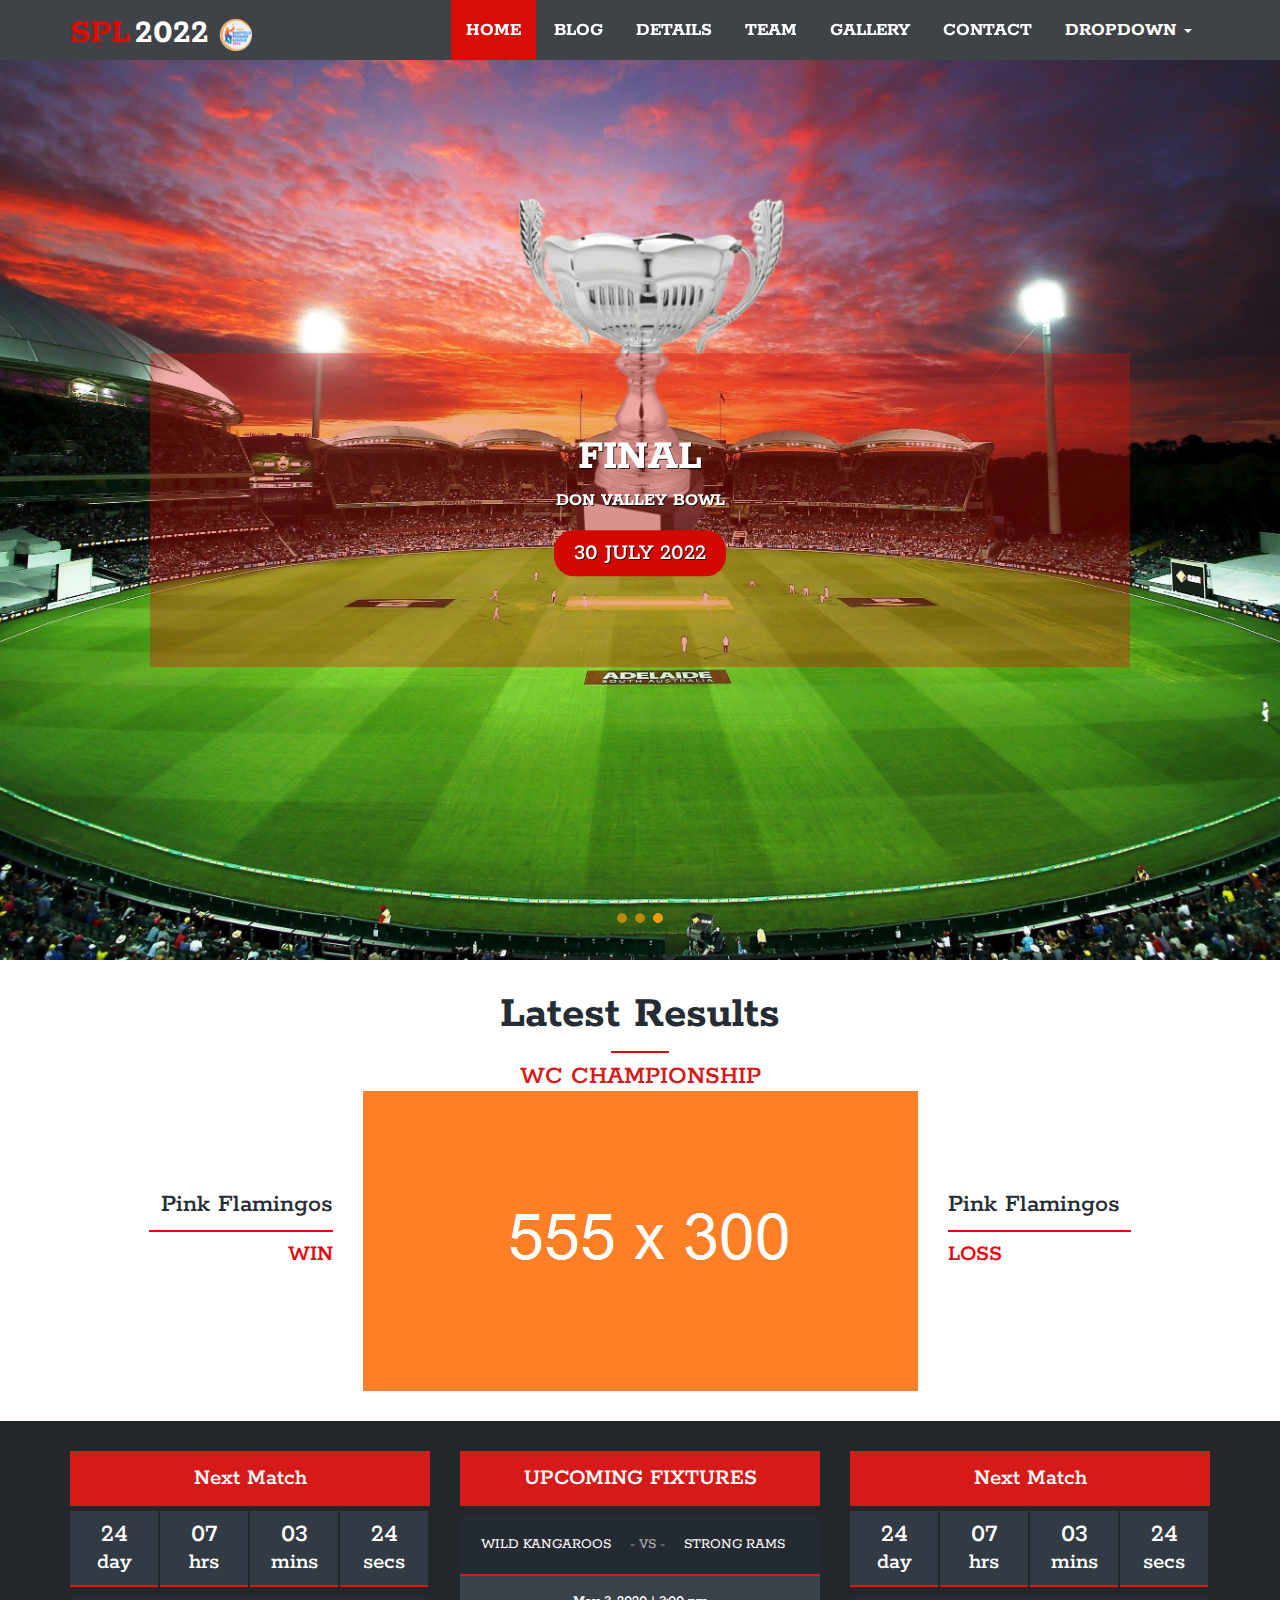
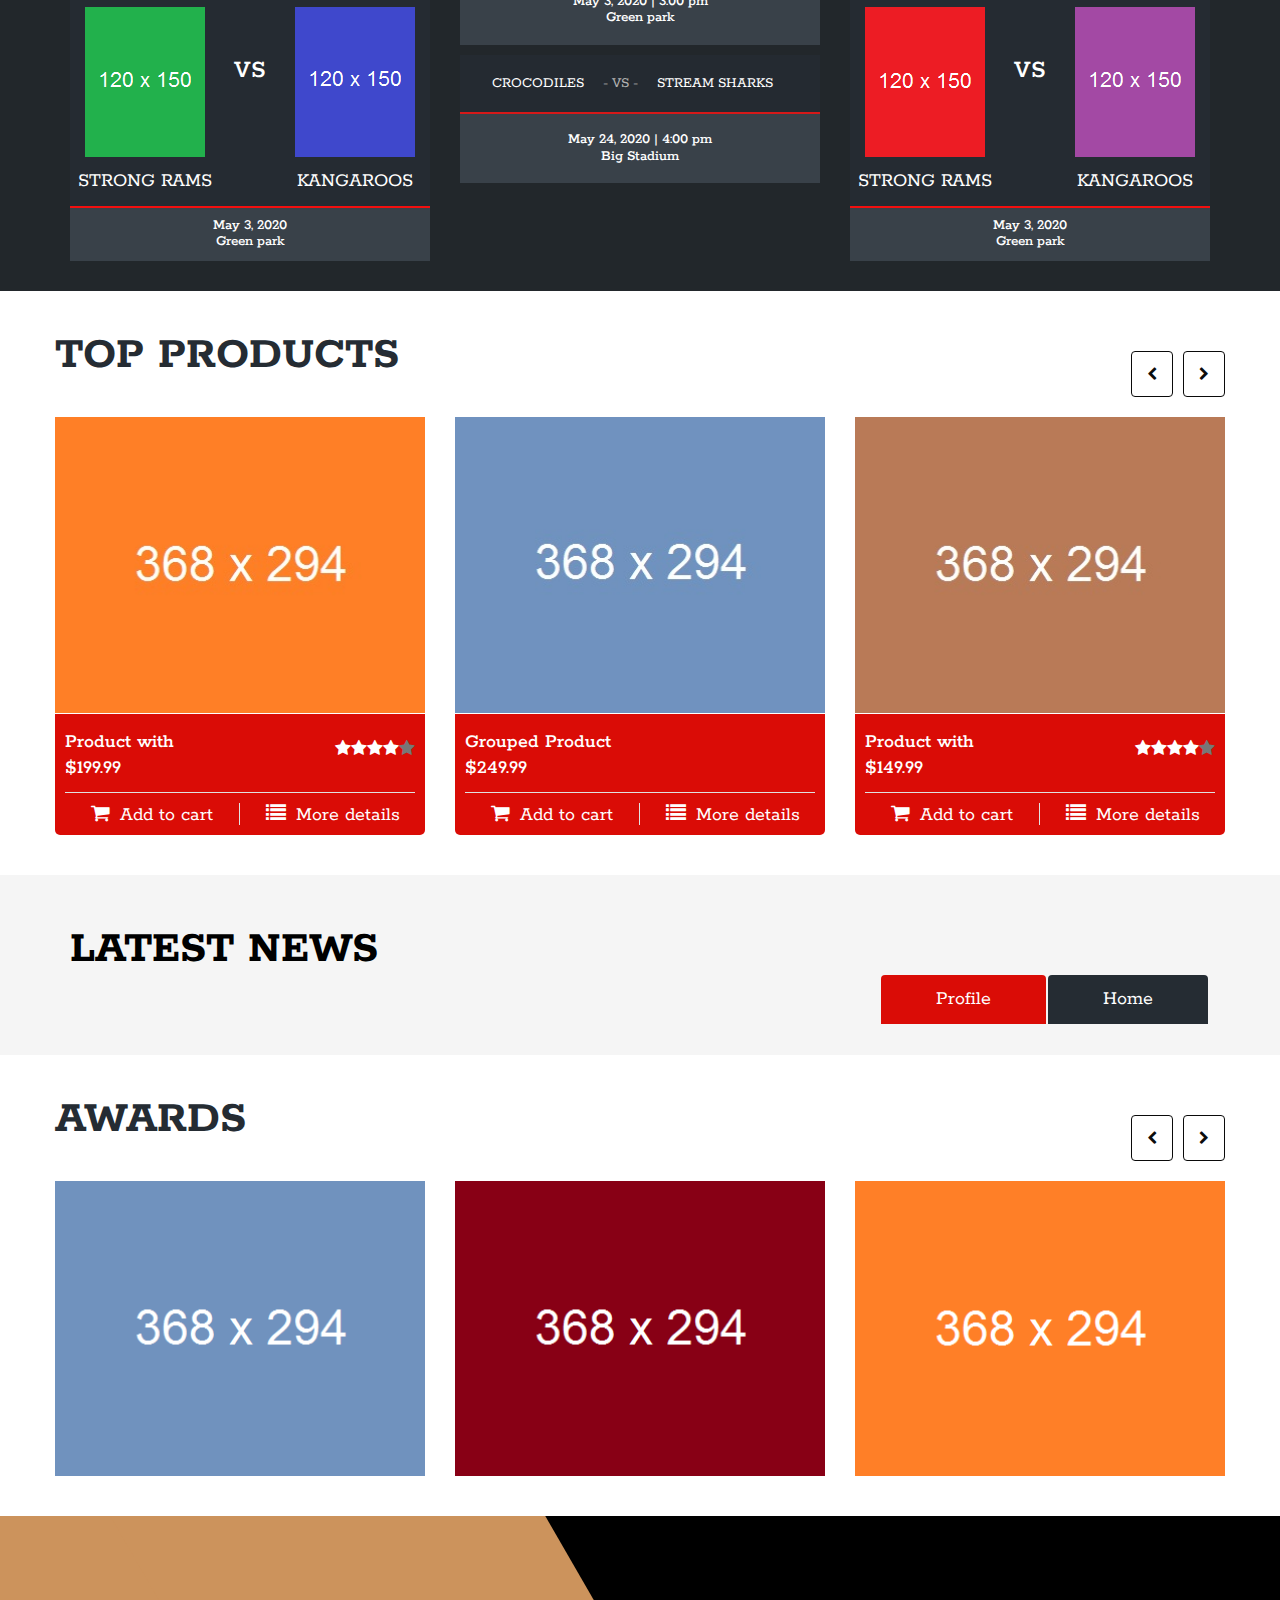
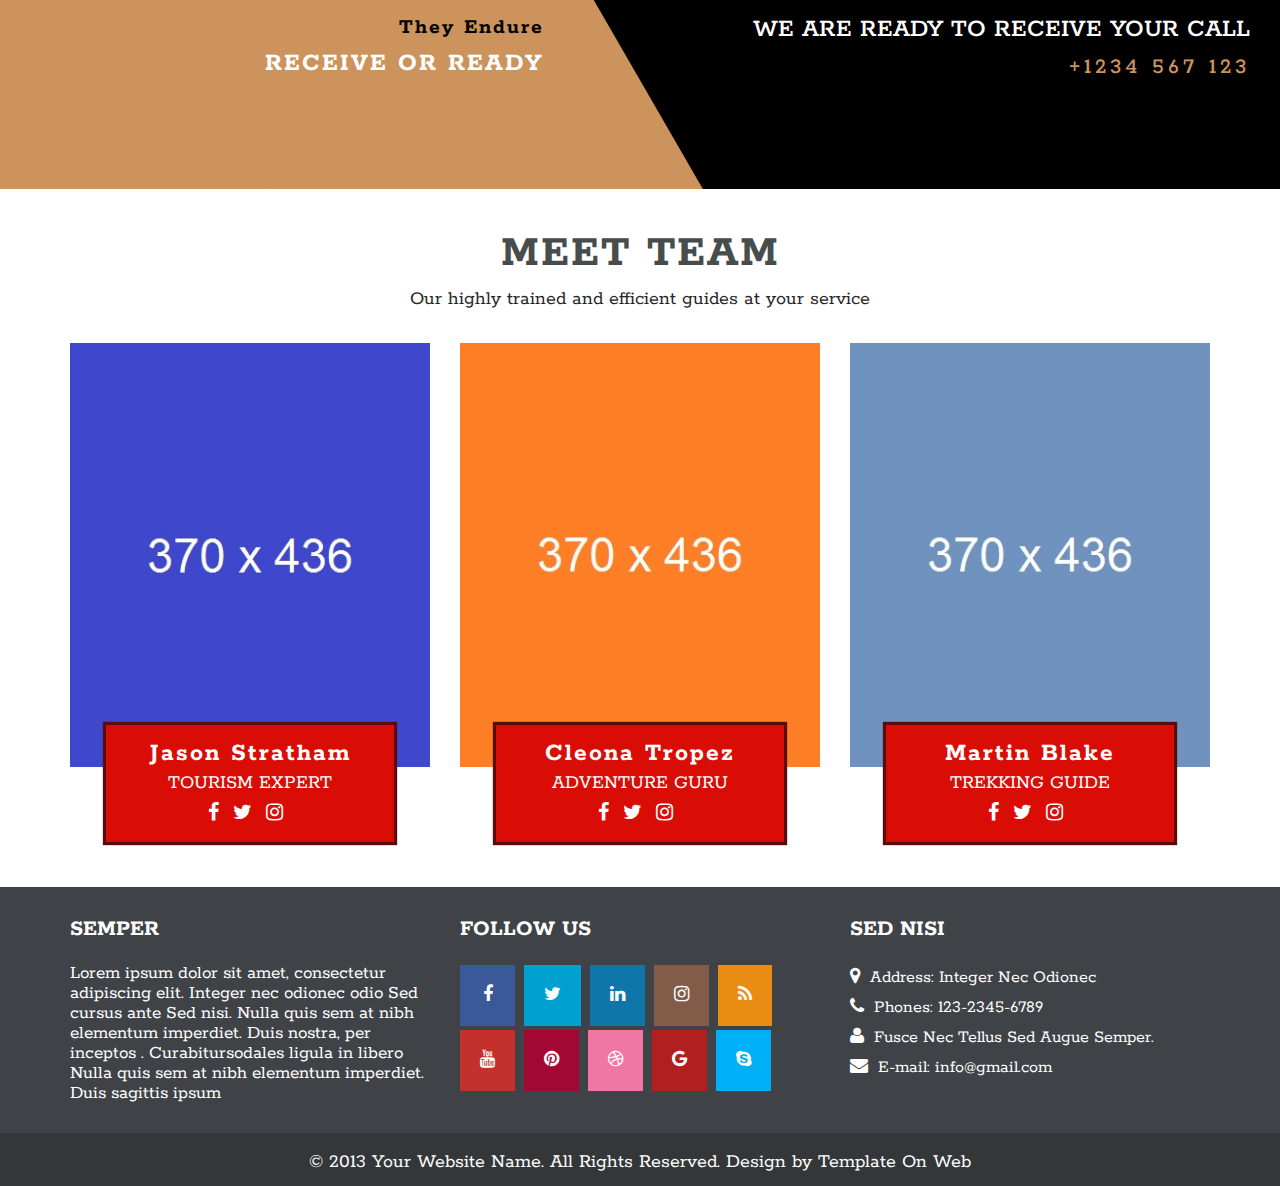
==== commit c8231fc0: "Index updated" ====
--- a/index.html
+++ b/index.html
@@ -28,7 +28,7 @@
     <script src="js/bootstrap.min.js"></script>
   </head>
   <body>
-    <section id="header_main" class="clearfix">
+    <!-- <section id="header_main" class="clearfix">
       <div class="container">
         <div class="row">
           <div class="col-sm-12 space_all">
@@ -68,7 +68,7 @@
           </div>
         </div>
       </div>
-    </section>
+    </section> -->
     <section id="header" class="cd-secondary-nav">
       <div class="container">
         <div class="row">
@@ -166,9 +166,9 @@
               <div class="slide-1"></div>
               <div class="hero">
                 <hgroup>
-                  <h1>Sed Dignissim Lacinia</h1>
-                  <h3>Vestibulum Lacinia Arcu Eget</h3>
-                  <h4><a href="#">CONUDIA NOSTRA</a></h4>
+                  <h1>SKCA Presents</h1>
+                  <h3>SHEFFIELD PREMIER LEAGUE</h3>
+                  <h4><a href="#">2022</a></h4>
                 </hgroup>
               </div>
             </div>
@@ -176,9 +176,9 @@
               <div class="slide-2"></div>
               <div class="hero">
                 <hgroup>
-                  <h1>Torquent Per Conubia Nostra</h1>
-                  <h3>Vestibulum Lacinia Arcu Eget</h3>
-                  <h4><a href="#">CONUDIA NOSTRA</a></h4>
+                  <h1>Ground</h1>
+                  <h3>Don Valley Bowl</h3>
+                  <h4><a href="#">24 July 2022 - 30 July 2022</a></h4>
                 </hgroup>
               </div>
             </div>
@@ -186,9 +186,9 @@
               <div class="slide-3"></div>
               <div class="hero">
                 <hgroup>
-                  <h1>Fusce Nec Tellus Sed Augue</h1>
-                  <h3>Vestibulum Lacinia Arcu Eget</h3>
-                  <h4><a href="#">CONUDIA NOSTRA</a></h4>
+                  <h1>FINAL</h1>
+                  <h3>DON VALLEY BOWL</h3>
+                  <h4><a href="#">30 July 2022</a></h4>
                 </hgroup>
               </div>
             </div>
--- a/css/index.css
+++ b/css/index.css
@@ -163,14 +163,14 @@
   background-repeat: no-repeat;
 }
 #center .fade-carousel .slides .slide-1 {
-background-image: url(../img/1.jpg);
+background-image: url(../img/202.jpg);
 padding-bottom: 100px;
 padding-top:150px;
 background-repeat: no-repeat;
 background-size: cover;
 }
 #center .fade-carousel .slides .slide-2 {
-background-image: url(../img/2.jpg);
+background-image: url(../img/Cricket-1.jpeg);
 padding-bottom: 100px;
 padding-top:150px;
 background-repeat: no-repeat;
